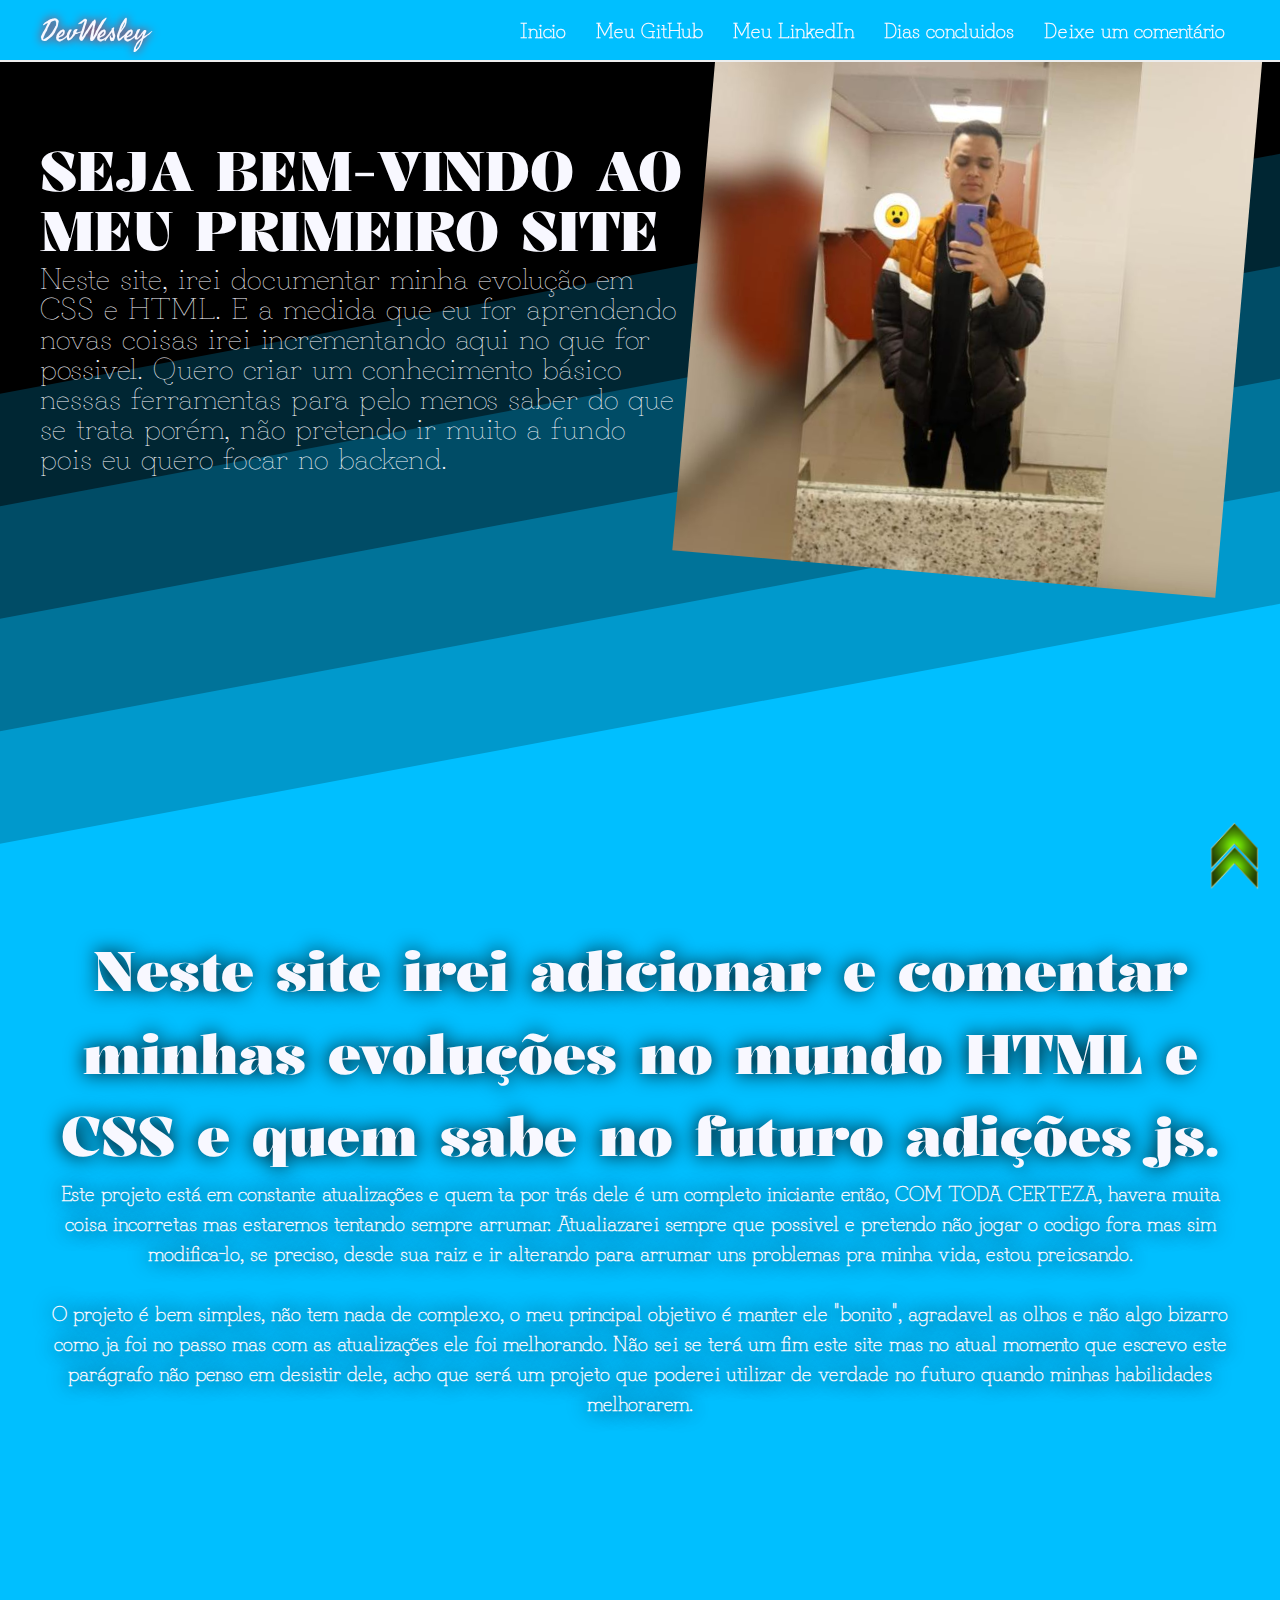
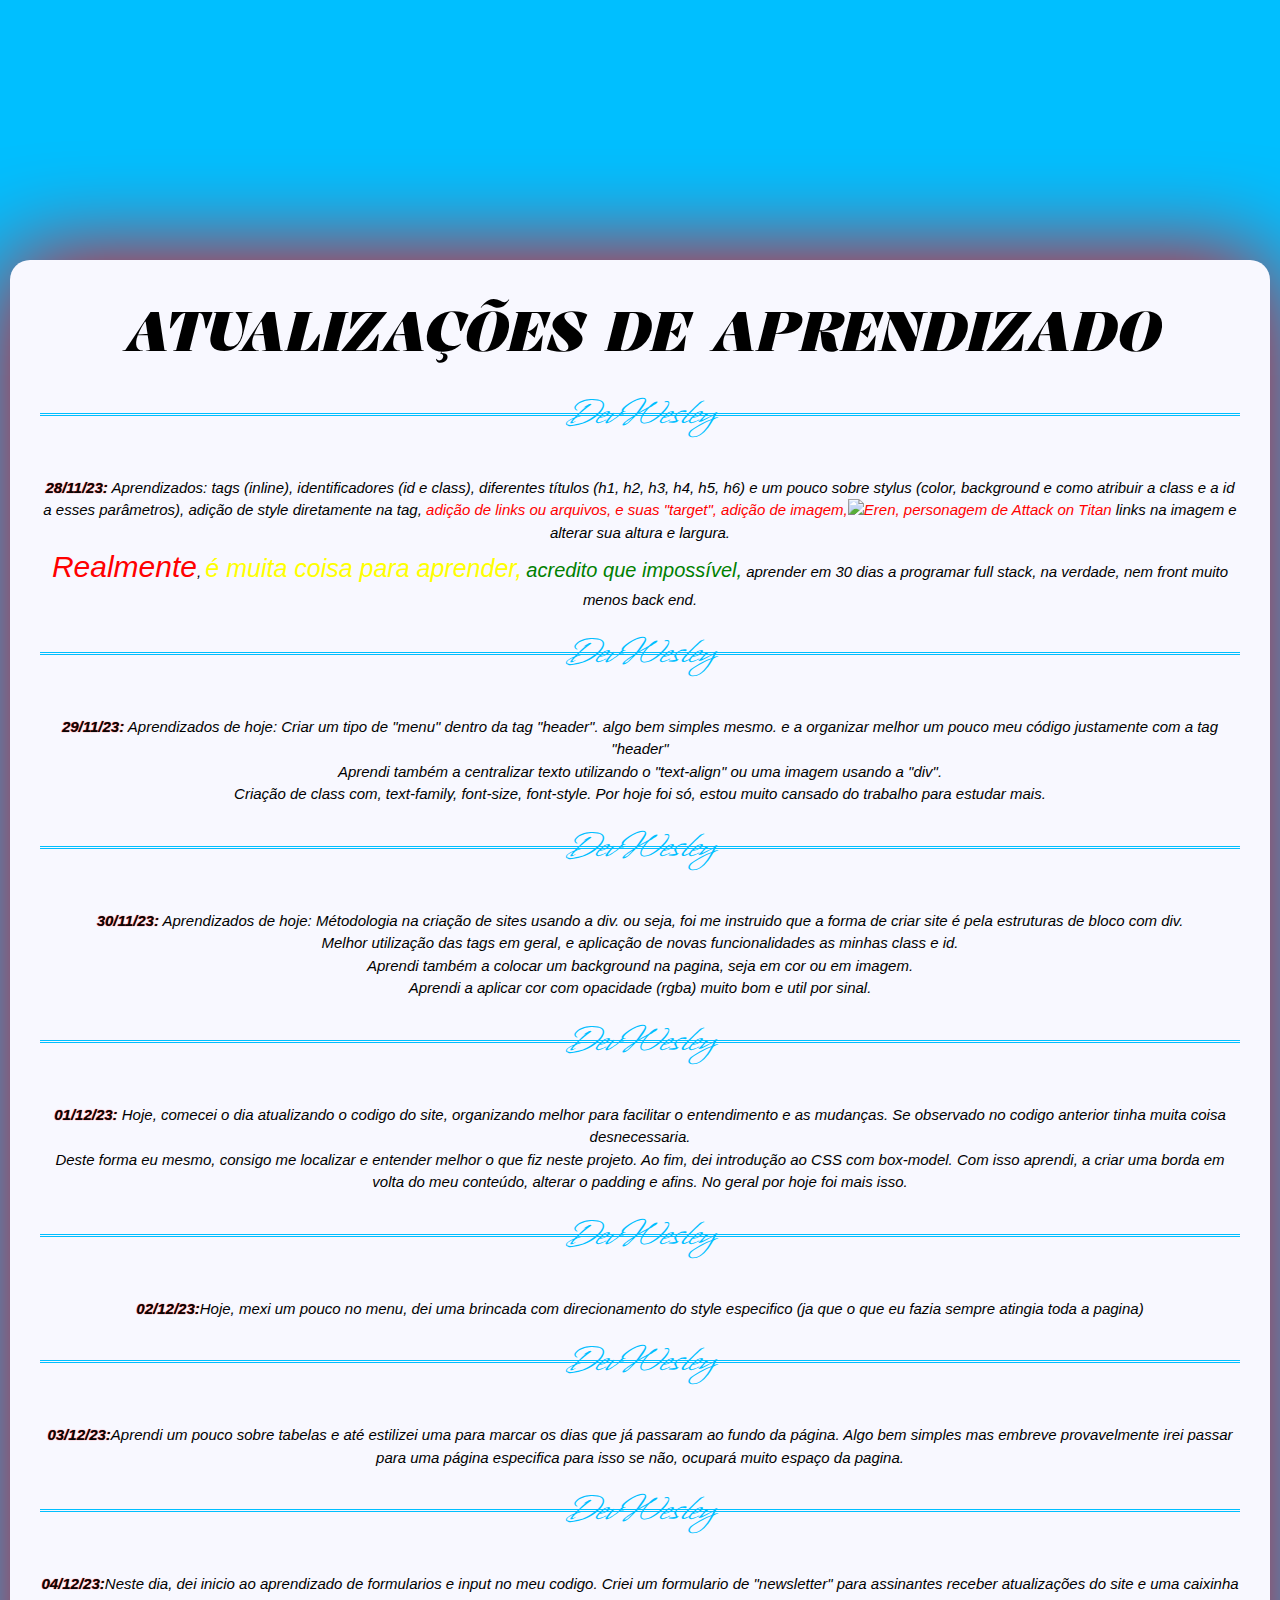
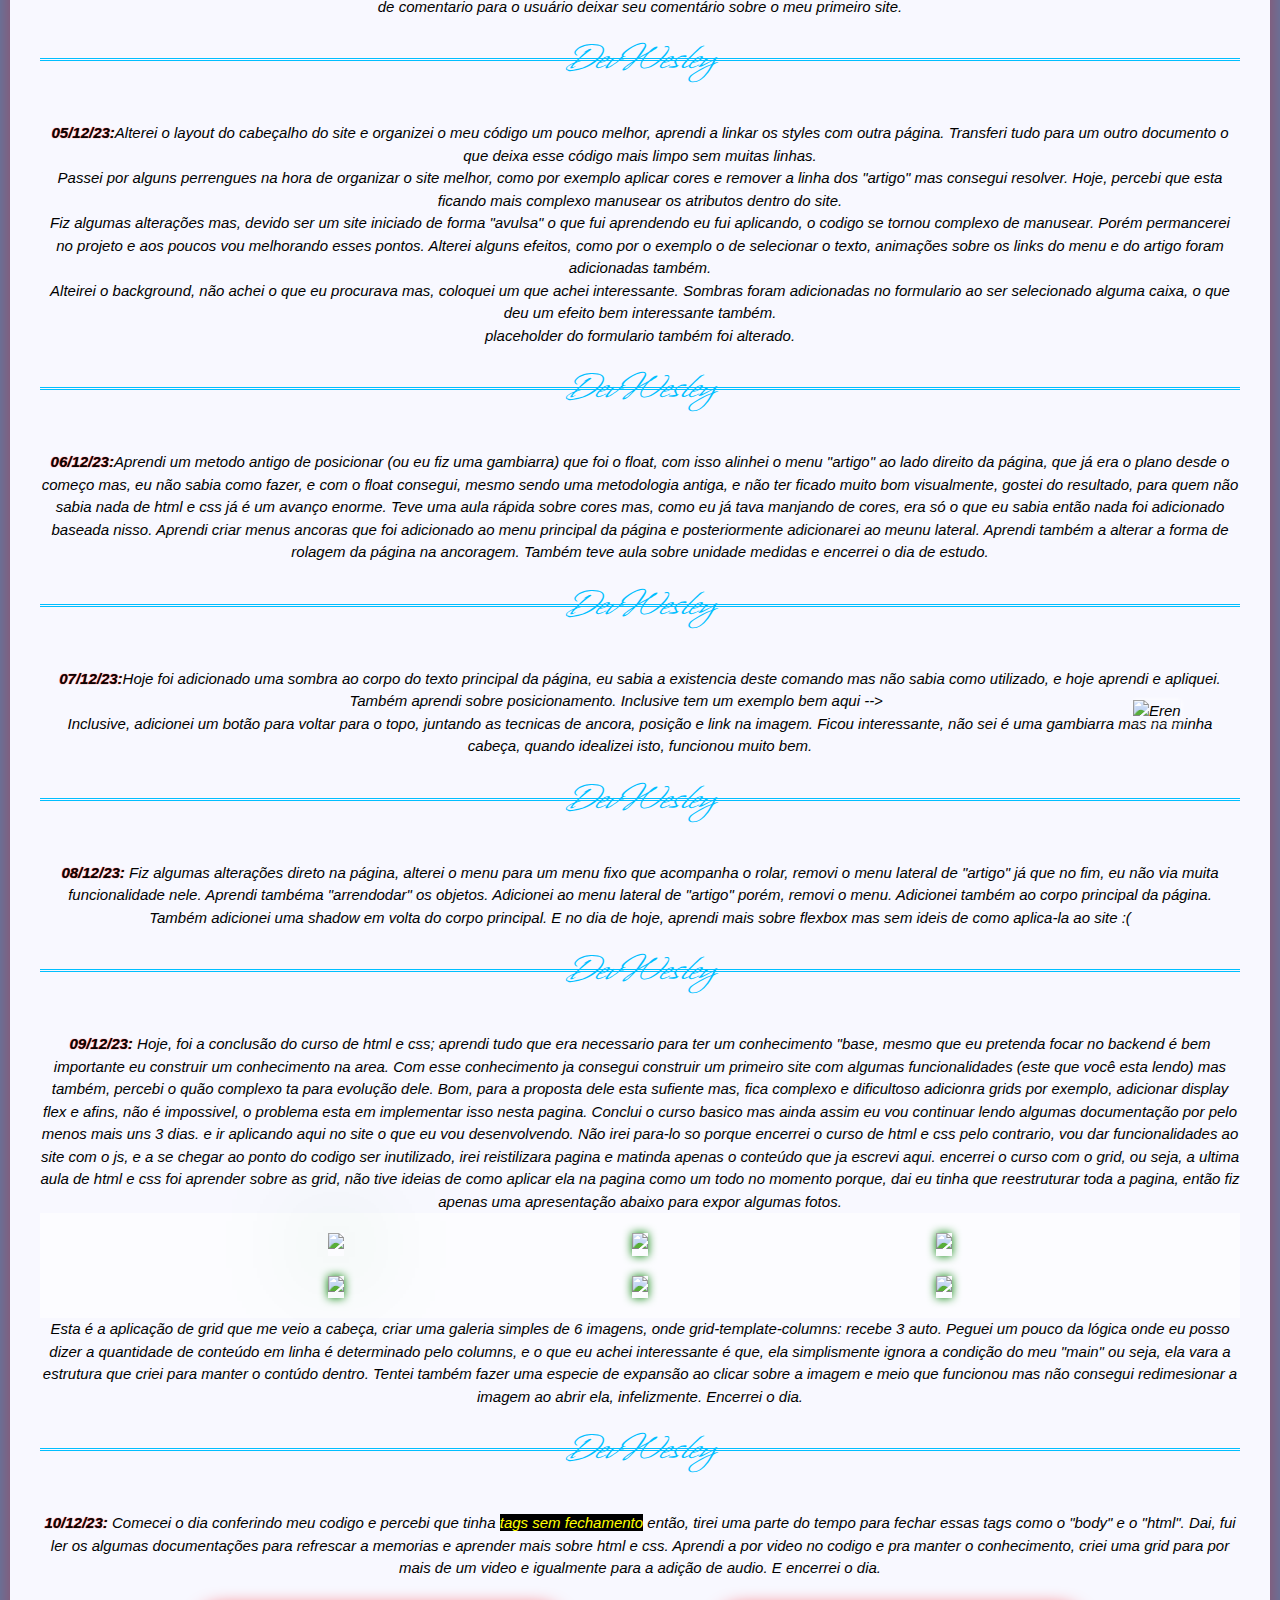
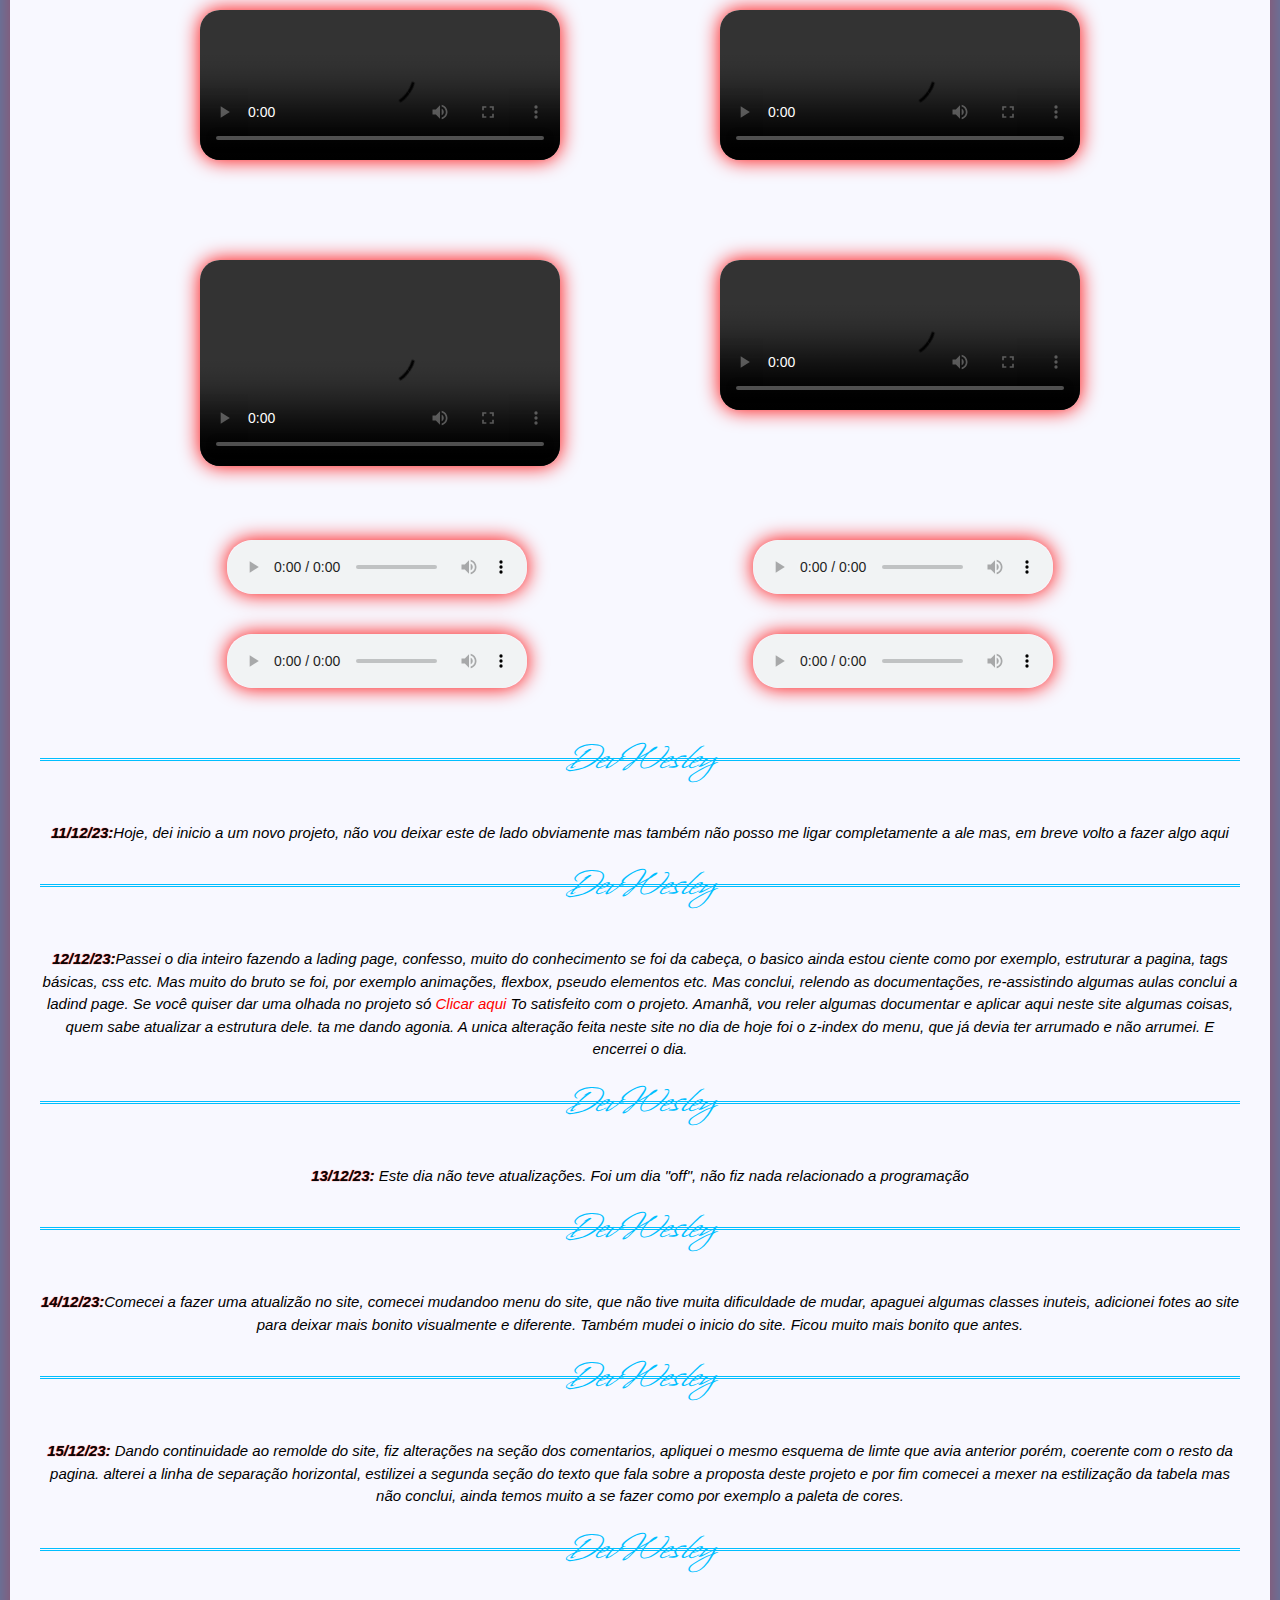
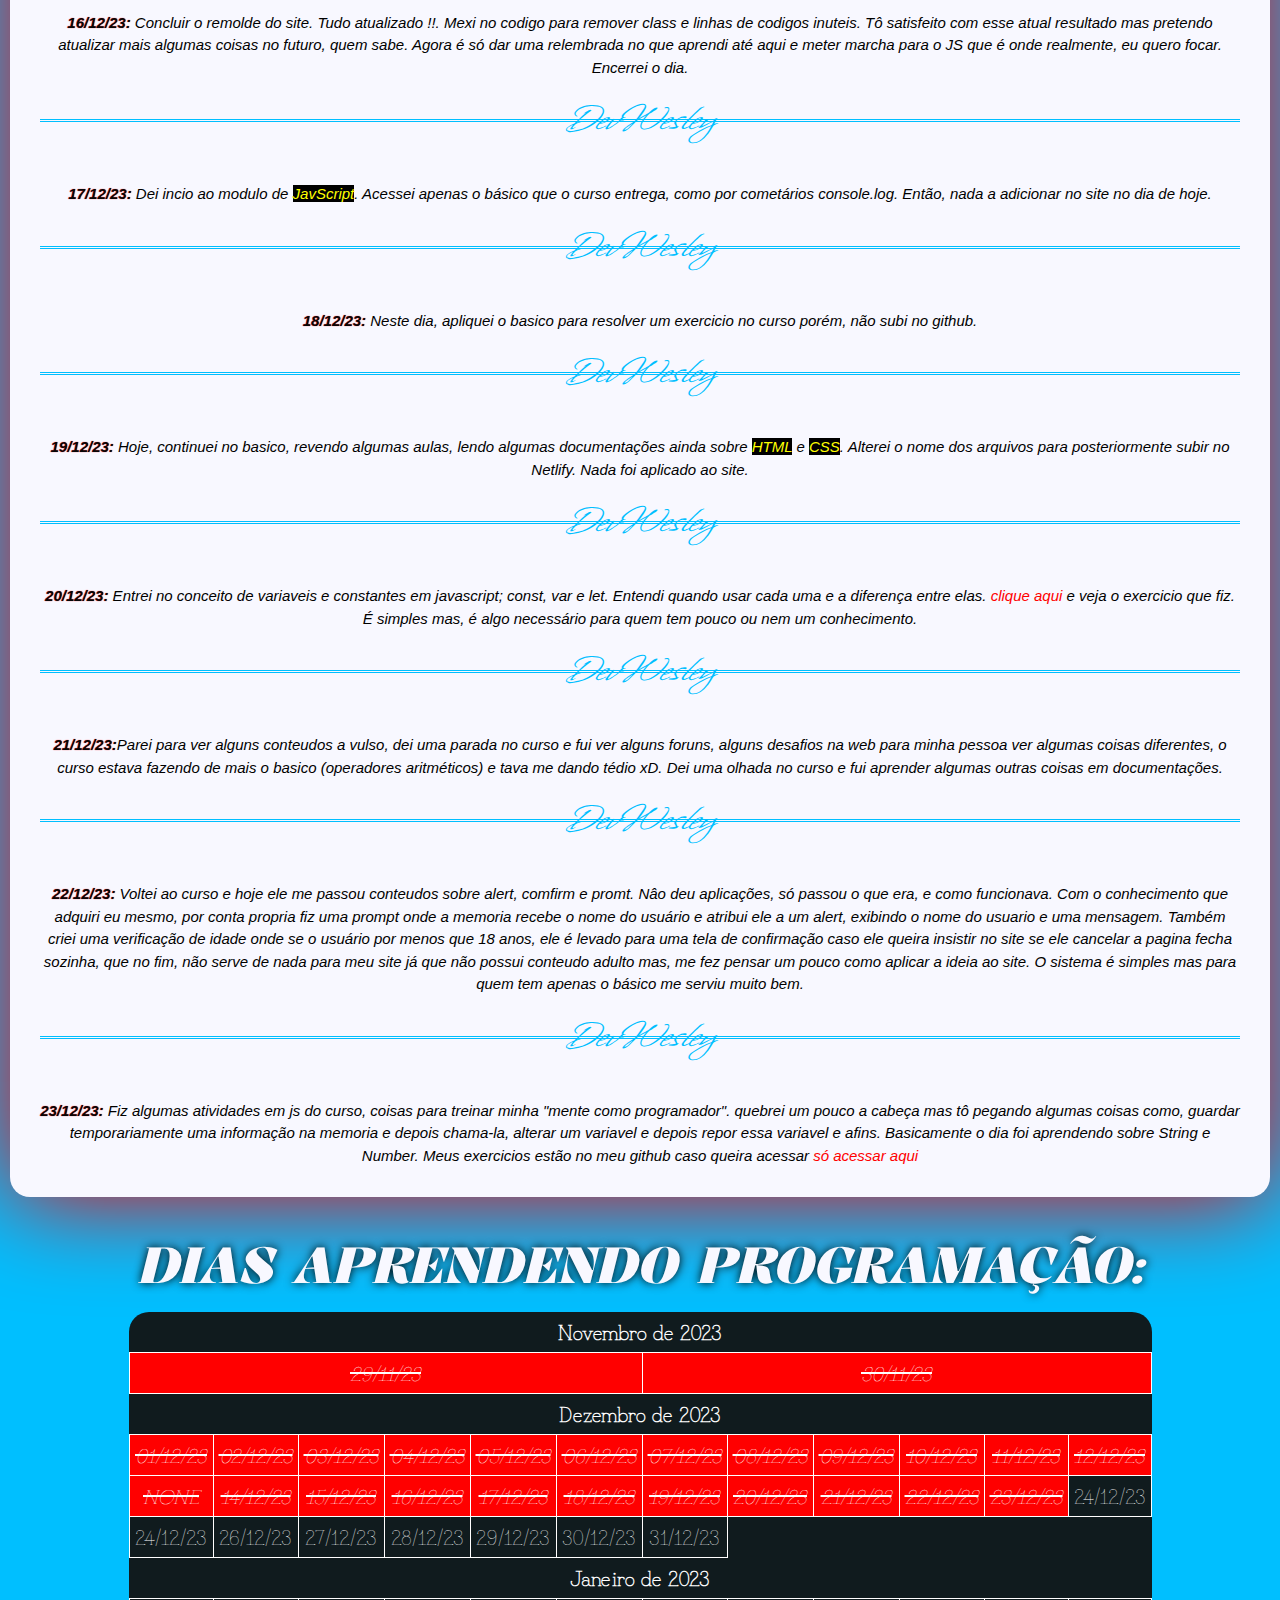
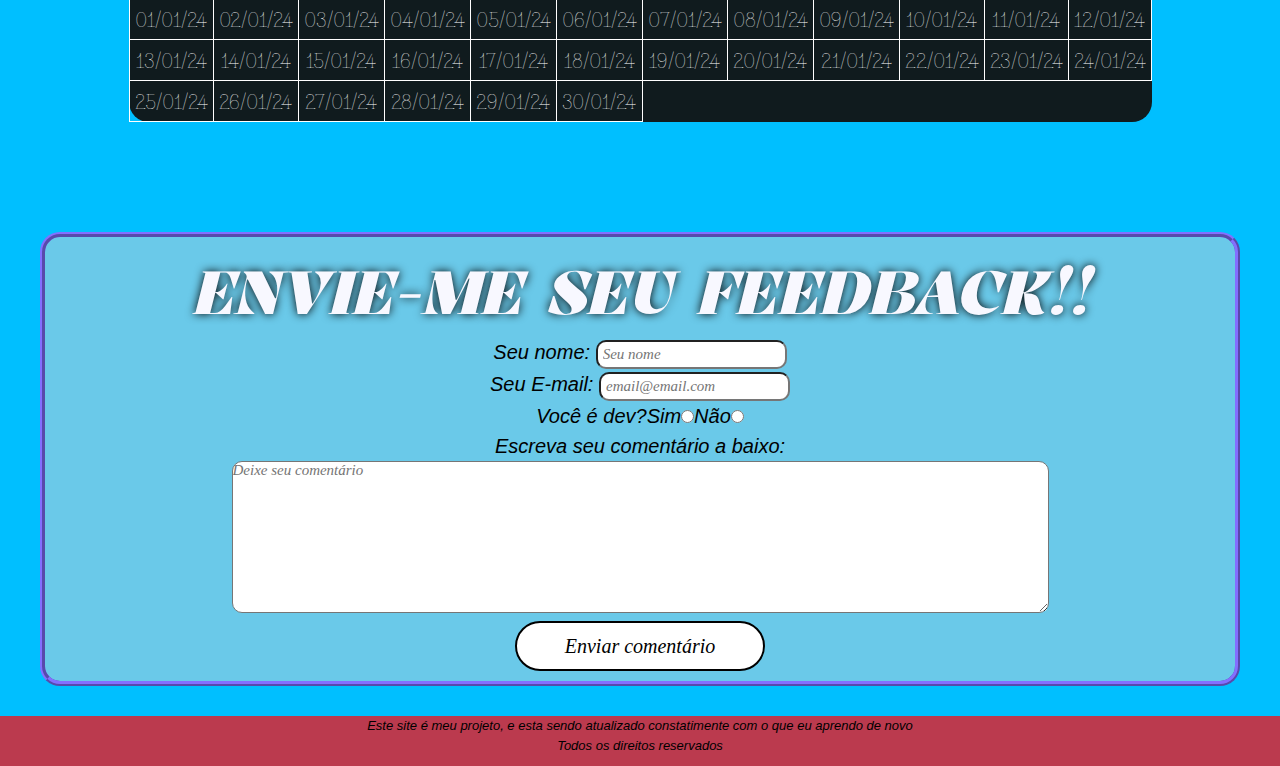
==== index.html @ 47974cb5 "Atualizações do dia 23/12/23" ====
<!DOCTYPE html>
<html lang="pt-BR">

<head>
    <meta charset="UTF-8">
    <title>Dev Wesley</title>
    <link rel="stylesheet" href="./assets/css/style.css">
    <link rel="preconnect" href="https://fonts.googleapis.com">
    <link rel="preconnect" href="https://fonts.gstatic.com" crossorigin>
    <link
        href="https://fonts.googleapis.com/css2?family=Freehand&family=Grandiflora+One&family=Kalnia:wght@300;400&family=Whisper&display=swap"
        rel="stylesheet">
</head>

<body> <!-- Corpo da pagina-->
    <script src="assets/js/primeiro.js"></script>
    <div>
        <a id="return" href="#return"><img class="return" src="./assets/img/seta.png" alt="Return"></a>
    </div>

    <aside class="menu">
        <section class="main-content menu-content">
            <p class="wesley">
                <a class="wesley" href="#">DevWesley</a>
            </p>
            <nav>
                <ul>
                    <li><a href=#return><b>Inicio</b></a></li>
                    <li><a href="https://github.com/WesleyinDev" target="_blank"><b>Meu GitHub</b></a></li>
                    <li><a href="https://www.linkedin.com/in/wesley-vieira-b416b1223/" target="_blank"><b>Meu
                                LinkedIn</b></a></li>
                    <li><a href="#tb"><b>Dias concluidos</b></a></li>
                    <li><a href="#for1"><b>Deixe um comentário</b></a></li>
                </ul>
            </nav>
        </section>
    </aside>
    <div class="descer"></div>

    <div class="section main-bg">
        <div class="main-content inicio-content">
            <section class="text-content">
                <h2>Seja bem-vindo ao meu primeiro site</h2>
                <p>Neste site, irei documentar minha evolução em CSS e HTML. E a medida que eu for aprendendo novas
                    coisas irei incrementando aqui no que for possivel. Quero criar um conhecimento básico nessas
                    ferramentas para pelo menos saber do que se trata porém, não pretendo ir muito a fundo<br> pois eu
                    quero
                    focar no backend.
                <p>
            </section>
            <div>
                <img src="/assets/img/me.jpg" al="Eu xD">
            </div>
        </div>
    </div>

    <div class="section main-content">
        <section class="text-content-2">
            <h2>Neste site irei adicionar e comentar minhas evoluções no mundo HTML e CSS e quem sabe no futuro adições
                js.</h2>
        </section>
        <div>
            <p class="text-content-2"><b>Este projeto está em constante atualizações e quem ta por trás dele é um
                    completo iniciante então, COM
                    TODA CERTEZA, havera muita coisa incorretas mas estaremos tentando sempre arrumar. Atualiazarei
                    sempre
                    que possivel e pretendo não jogar o codigo fora mas sim modifica-lo, se preciso, desde sua raiz e ir
                    alterando para arrumar uns problemas pra minha vida, estou preicsando.<br><br>O projeto é bem
                    simples, não tem nada de complexo, o meu principal objetivo é manter ele "bonito", agradavel as
                    olhos e não algo bizarro como ja foi no passo mas com as atualizações ele foi melhorando. Não sei se
                    terá um fim este site mas no atual momento que escrevo este parágrafo não penso em desistir dele,
                    acho que será um projeto que poderei utilizar de verdade no futuro quando minhas habilidades
                    melhorarem.</b>
            </p>
        </div>
    </div>

    <section class="main-content main-bg-white">
        <article class="art">
            <h2><i>Atualizações de aprendizado</i></h2>

            <div class="gap"></div>
            <hr>

            <p><b class="tx1">28/11/23:</b> Aprendizados: tags (inline), identificadores (id e class),
                diferentes títulos (h1, h2, h3, h4, h5, h6) e um pouco sobre stylus (color, background e
                como
                atribuir a class e a id a esses parâmetros),
                adição de style diretamente na tag, <a href="https://www.instagram.com/mrwesleyvieira/"
                    target="_blank">adição de links ou arquivos, e suas "target", adição de imagem,<img class="img-txt1"
                        src="https://ovicio.com.br/wp-content/uploads/2023/10/20231023-attack-on-titan-eren.jpg"
                        alt="Eren, personagem de Attack on Titan"></a> links na imagem e alterar sua altura
                e
                largura.</p>
            <blockquote class="bloq"> <span class="color1">Realmente</span>, <span class="color2">é muita
                    coisa
                    para aprender,</span> <span class="color3">acredito que impossível,</span> aprender em
                30
                dias a programar full stack, na verdade, nem front muito menos back end.</blockquote>
        </article>

        <div class="gap"></div>
        <hr>

        <article class="art">
            <p><b class="tx1">29/11/23:</b> Aprendizados de hoje: Criar um tipo de "menu" dentro da tag
                "header". algo bem simples mesmo. e a organizar melhor um pouco meu código justamente com a
                tag
                "header"<br>Aprendi também a centralizar texto utilizando o "text-align" ou uma imagem
                usando a
                "div".<br> Criação de class com, text-family, font-size, font-style. Por hoje foi só, estou
                muito cansado do trabalho para estudar mais.</p>
        </article>

        <div class="gap"></div>
        <hr>

        <article class="art">
            <p><b class="tx1">30/11/23:</b> Aprendizados de hoje: Métodologia na criação de sites usando a
                div.
                ou seja, foi me instruido que a forma de criar site é pela estruturas de bloco com
                div.<br>Melhor utilização das tags em geral, e aplicação de novas funcionalidades as minhas
                class e id.<br>
                Aprendi também a colocar um background na pagina, seja em cor ou em imagem.<br>
                Aprendi a aplicar cor com opacidade (rgba) muito bom e util por sinal.
            </p>
        </article>

        <div class="gap"></div>
        <hr>

        <article class="art">
            <p><b class="tx1">01/12/23:</b> Hoje, comecei o dia atualizando o codigo do site, organizando
                melhor
                para facilitar o entendimento e as mudanças. Se observado no codigo anterior tinha muita
                coisa
                desnecessaria.<br>
                Deste forma eu mesmo, consigo me localizar e entender melhor o que fiz neste projeto. Ao
                fim,
                dei introdução ao CSS com box-model. Com isso aprendi, a criar uma borda em volta do meu
                conteúdo, alterar o padding e afins.
                No geral por hoje foi mais isso.
            </p>
        </article>

        <div class="gap"></div>
        <hr>

        <article class="art">
            <p><b class="tx1">02/12/23:</b>Hoje, mexi um pouco no menu, dei uma brincada com direcionamento
                do
                style especifico (ja que o que eu fazia sempre atingia toda a pagina)<br>
        </article>

        <div class="gap"></div>
        <hr>

        <article class="art">
            <p><b class="tx1">03/12/23:</b>Aprendi um pouco sobre tabelas e até estilizei uma para marcar os
                dias que já passaram ao fundo da página. Algo bem simples mas embreve provavelmente irei
                passar
                para uma página especifica para isso se não, ocupará muito espaço da pagina.<br>
            </p>
        </article>

        <div class="gap"></div>
        <hr>

        <article class="art">
            <p><b class="tx1">04/12/23:</b>Neste dia, dei inicio ao aprendizado de formularios e input no
                meu
                codigo. Criei um formulario de "newsletter" para assinantes receber atualizações do site e
                uma
                caixinha de comentario para o usuário deixar seu comentário sobre o meu primeiro site.
            </p>
        </article>

        <div class="gap"></div>
        <hr>

        <article class="art">
            <p><b class="tx1">05/12/23:</b>Alterei o layout do cabeçalho do site e organizei o meu código um
                pouco melhor, aprendi a linkar os styles com outra página. Transferi tudo para um outro
                documento o que deixa esse código mais limpo sem muitas linhas.<br>
                Passei por alguns perrengues na hora de organizar o site melhor, como por exemplo aplicar
                cores
                e remover a linha dos "artigo" mas consegui resolver. Hoje, percebi que esta ficando mais
                complexo manusear os atributos dentro do site.<br>
                Fiz algumas alterações mas, devido ser um site iniciado de forma "avulsa" o que fui
                aprendendo
                eu fui aplicando, o codigo se tornou complexo de manusear. Porém permancerei no projeto e
                aos
                poucos vou melhorando esses pontos. Alterei alguns efeitos, como por o exemplo o de
                selecionar o
                texto, animações sobre os links do menu e do artigo foram adicionadas também.<br>
                Alteirei o background, não achei o que eu procurava mas, coloquei um que achei interessante.
                Sombras foram adicionadas no formulario ao ser selecionado alguma caixa, o que deu um efeito
                bem
                interessante também.<br>
                placeholder do formulario também foi alterado.
            </p>
        </article>

        <div class="gap"></div>
        <hr>

        <article class="art">
            <p><b class="tx1">06/12/23:</b>Aprendi um metodo antigo de posicionar (ou eu fiz uma gambiarra)
                que
                foi o float, com isso alinhei o menu "artigo" ao lado direito da página, que já era o plano
                desde o começo mas, eu não sabia como fazer, e com o float consegui, mesmo sendo uma
                metodologia
                antiga, e não ter ficado muito bom visualmente, gostei do resultado, para quem não sabia
                nada de
                html e css já é um avanço enorme.
                Teve uma aula rápida sobre cores mas, como eu já tava manjando de cores, era só o que eu
                sabia
                então nada foi adicionado baseada nisso. Aprendi criar menus ancoras que foi adicionado ao
                menu
                principal da página e posteriormente adicionarei ao meunu lateral. Aprendi também a alterar
                a
                forma de rolagem da página na ancoragem. Também teve aula sobre unidade medidas e encerrei o
                dia
                de estudo.
            </p>
        </article>

        <div class="gap"></div>
        <hr>

        <article class="art">
            <p><b class="tx1">07/12/23:</b>Hoje foi adicionado uma sombra ao corpo do texto principal da
                página,
                eu sabia a existencia deste comando mas não sabia como utilizado, e hoje aprendi e apliquei.
                Também aprendi sobre posicionamento. Inclusive tem um exemplo bem aqui --><img class="posi"
                    src="https://sm.ign.com/ign_br/screenshot/default/eren-aot_91he.jpg" alt="Eren"><br>
                Inclusive, adicionei um botão para voltar para o topo, juntando as tecnicas de ancora,
                posição e
                link na imagem. Ficou interessante, não sei é uma gambiarra mas na minha cabeça, quando
                idealizei isto, funcionou muito bem.
            </p>
        </article>

        <div class="gap"></div>
        <hr>

        <article class="art">
            <p><b class="tx1">08/12/23:</b> Fiz algumas alterações direto na página, alterei o menu para um
                menu
                fixo que acompanha o rolar, removi o menu lateral de "artigo" já que no fim, eu não via
                muita
                funcionalidade nele. Aprendi tambéma "arrendodar" os objetos. Adicionei ao menu lateral de
                "artigo" porém, removi o menu. Adicionei também ao corpo principal da página.
                Também adicionei uma shadow em volta do corpo principal. E no dia de hoje, aprendi mais
                sobre
                flexbox mas sem ideis de como aplica-la ao site :(
            </p>
        </article>

        <div class="gap"></div>
        <hr>

        <article class="art">
            <p><b class="tx1">09/12/23:</b> Hoje, foi a conclusão do curso de html e css; aprendi tudo que
                era
                necessario para ter um conhecimento "base, mesmo que eu pretenda focar no backend é bem
                importante eu construir um conhecimento na area. Com esse conhecimento ja consegui construir
                um
                primeiro site com algumas funcionalidades (este que você esta lendo) mas também, percebi o
                quão
                complexo ta para evolução dele. Bom, para a proposta dele esta sufiente mas, fica complexo e
                dificultoso adicionra grids por exemplo,
                adicionar display flex e afins, não é impossivel, o problema esta em implementar isso nesta
                pagina. Conclui o curso basico mas ainda assim eu vou continuar lendo algumas documentação
                por
                pelo menos mais uns 3 dias. e ir aplicando aqui no site o que eu vou desenvolvendo. Não irei
                para-lo so porque encerrei o curso de html e css pelo contrario, vou dar funcionalidades ao
                site
                com o js, e a se chegar ao ponto do codigo ser inutilizado, irei reistilizara pagina e
                matinda
                apenas o conteúdo que ja escrevi aqui.
                encerrei o curso com o grid, ou seja, a ultima aula de html e css foi aprender sobre as
                grid,
                não tive ideias de como aplicar ela na pagina como um todo no momento porque, dai eu tinha
                que
                reestruturar toda a pagina, então fiz apenas uma apresentação abaixo para expor algumas
                fotos.
            </p>
            <div class="container">
                <div>
                    <div class="foto1" id="foto1"><a href="#foto1"><img
                                src="https://encrypted-tbn0.gstatic.com/images?q=tbn:ANd9GcTivU53sD1prnRshwB6rIFJjjXHh0fqUXxPZi7SSfrNmHgC2VTTbcjKHmVxY_fblO2w3lA&usqp=CAU"></a>
                        <div class="fechar"><a href="#fechar">Fechar</a></div>
                    </div>
                </div>

                <div class="foto2" id="foto2"><a href="#foto2"><img
                            src="https://encrypted-tbn0.gstatic.com/images?q=tbn:ANd9GcTivU53sD1prnRshwB6rIFJjjXHh0fqUXxPZi7SSfrNmHgC2VTTbcjKHmVxY_fblO2w3lA&usqp=CAU"></a>
                    <div class="fechar"><a href="#fechar">Fechar</a></div>
                </div>

                <div class="foto3" id="foto3"><a href="#foto3"><img
                            src="https://encrypted-tbn0.gstatic.com/images?q=tbn:ANd9GcTivU53sD1prnRshwB6rIFJjjXHh0fqUXxPZi7SSfrNmHgC2VTTbcjKHmVxY_fblO2w3lA&usqp=CAU"></a>
                    <div class="fechar"><a href="#fechar">Fechar</a></div>
                </div>

                <div class="foto4" id="foto4"><a href="#foto4"><img
                            src="https://encrypted-tbn0.gstatic.com/images?q=tbn:ANd9GcTivU53sD1prnRshwB6rIFJjjXHh0fqUXxPZi7SSfrNmHgC2VTTbcjKHmVxY_fblO2w3lA&usqp=CAU"></a>
                    <div class="fechar"><a href="#fechar">Fechar</a></div>
                </div>

                <div class="foto5" id="foto5"><a href="#foto5"><img
                            src="https://encrypted-tbn0.gstatic.com/images?q=tbn:ANd9GcTivU53sD1prnRshwB6rIFJjjXHh0fqUXxPZi7SSfrNmHgC2VTTbcjKHmVxY_fblO2w3lA&usqp=CAU"></a>
                    <div class="fechar"><a href="#fechar">Fechar</a></div>
                </div>

                <div class="foto6" id="foto6"><a href="#foto6"><img
                            src="https://encrypted-tbn0.gstatic.com/images?q=tbn:ANd9GcTivU53sD1prnRshwB6rIFJjjXHh0fqUXxPZi7SSfrNmHgC2VTTbcjKHmVxY_fblO2w3lA&usqp=CAU"></a>
                    <div class="fechar"><a href="#fechar">Fechar</a></div>
                </div>
            </div>
            <p>Esta é a aplicação de grid que me veio a cabeça, criar uma galeria simples de 6 imagens, onde
                grid-template-columns: recebe 3 auto. Peguei um pouco da lógica onde eu posso dizer a
                quantidade
                de conteúdo em linha é determinado pelo columns, e o que eu achei interessante é que, ela
                simplismente ignora a condição do meu "main" ou seja, ela vara a estrutura que criei para
                manter
                o contúdo dentro.
                Tentei também fazer uma especie de expansão ao clicar sobre a imagem e meio que funcionou
                mas
                não consegui redimesionar a imagem ao abrir ela, infelizmente. Encerrei o dia.
            </p>
        </article>

        <div class="gap"></div>
        <hr>

        <article class="art">
            <p><b class="tx1">10/12/23:</b>
                Comecei o dia conferindo meu codigo e percebi que tinha <mark class="cor">tags sem
                    fechamento</mark> então, tirei uma parte do tempo para fechar essas tags como o "body" e
                o
                "html". Dai, fui ler os algumas documentações para refrescar a memorias e aprender mais
                sobre
                html e css.
                Aprendi a por video no codigo e pra manter o conhecimento, criei uma grid para por mais de
                um
                video e igualmente para a adição de audio. E encerrei o dia.
            </p>

            <div class="video-container">
                <video class="vid" width="360" height="auto" loop controls>
                    <source src="./assets/video/teste.mp4" type="video/mp4">
                    Foi mal mas, seu navegador não suporta o video. Baixe ele direto para seu computador
                    <a href="./assets/video/teste.mp4">baixá-lo</a>
                    e assista pelo seu reprodutor :)
                </video>

                <video class="vid" width="360" height="auto" loop controls>
                    <source src="./assets/video/teste2.mp4" type="video/mp4">
                    Foi mal mas, seu navegador não suporta o video. Baixe ele direto para seu computador
                    <a href="./assets/video/teste2.mp4">baixá-lo</a>
                    e assista pelo seu reprodutor :)
                </video>

                <video class="vid" width="360" height="206" loop controls>
                    <source src="./assets/video/teste3.mp4" type="video/mp4">
                    Foi mal mas, seu navegador não suporta o video. Baixe ele direto para seu computador
                    <a href="./assets/video/teste3.mp4">baixá-lo</a>
                    e assista pelo seu reprodutor :)
                </video>

                <video class="vid" width="360" height="auto" loop controls>
                    <source src="./assets/video/teste4.mp4" type="video/mp4">
                    Foi mal mas, seu navegador não suporta o video. Baixe ele direto para seu computador
                    <a href="./assets/video/teste4.mp4">baixá-lo</a>
                    e assista pelo seu reprodutor :)
                </video>
            </div>
            <div class="audio-container">
                <audio class="aud" controls>
                    <source src="./assets/audio/audio1.mp3" type="audio/mp3">
                </audio>

                <audio class="aud" controls>
                    <source src="./assets/audio/audio2.mp3" type="audio/mp3">
                </audio>

                <audio class="aud" controls>
                    <source src="./assets/audio/audio3.mp3" type="audio/mp3">
                </audio>

                <audio class="aud" controls>
                    <source src="./assets/audio/audio4.mp3" type="audio/mp3">
                </audio>
            </div>
        </article>

        <div class="gap"></div>
        <hr>

        <article class="art">
            <p><b class="tx1">11/12/23:</b>Hoje, dei inicio a um novo projeto, não vou deixar este de lado
                obviamente mas também não posso me ligar completamente a ale mas, em breve volto a fazer
                algo
                aqui
            </p>
        </article>

        <div class="gap"></div>
        <hr>

        <article class=art>
            <p><b class="tx1">12/12/23:</b>Passei o dia inteiro fazendo a lading page, confesso, muito do
                conhecimento se foi da cabeça, o basico ainda estou ciente como por exemplo, estruturar a
                pagina, tags básicas, css etc. Mas muito do bruto se foi, por exemplo animações, flexbox,
                pseudo
                elementos etc. Mas conclui, relendo as documentações, re-assistindo algumas aulas conclui a
                ladind page. Se você quiser dar uma olhada no projeto só <a
                    href="https://github.com/WesleyinDev/Lading-Page-Cats" target="_blank">Clicar aqui</a>
                To satisfeito com o projeto. Amanhã, vou reler algumas documentar e aplicar aqui neste site
                algumas coisas, quem sabe atualizar a estrutura dele. ta me dando agonia. A unica alteração
                feita neste site no dia de hoje foi o z-index do menu, que já devia ter arrumado e não
                arrumei.
                E encerrei o dia.
            </p>
        </article>

        <div class="gap"></div>
        <hr>

        <article class="art">
            <p><b class="tx1">13/12/23:</b> Este dia não teve atualizações. Foi um dia "off", não fiz nada
                relacionado a programação
            </P>
        </article>

        <div class="gap"></div>
        <hr>

        <article class="art">
            <p><b class="tx1">14/12/23:</b>Comecei a fazer uma atualizão no site, comecei mudandoo menu do site, que
                não
                tive muita dificuldade de mudar, apaguei algumas classes inuteis, adicionei fotes ao site para
                deixar mais bonito visualmente e diferente. Também mudei o inicio do site. Ficou muito mais
                bonito que antes.
            </p>
        </article>

        <div class="gap"></div>
        <hr>

        <article class="art">
            <p><b class="tx1">15/12/23:</b> Dando continuidade ao remolde do site, fiz alterações na seção dos
                comentarios, apliquei o mesmo esquema de limte que avia anterior porém, coerente com o resto da pagina.
                alterei a linha de separação horizontal, estilizei a segunda seção do texto que fala sobre a proposta
                deste projeto e por fim comecei a mexer na estilização da tabela mas não conclui, ainda temos muito a se
                fazer como por exemplo a paleta de cores.

            </p>
        </article>

        <div class="gap"></div>
        <hr>

        <article class="art">
            <p><b class="tx1">16/12/23:</b> Concluir o remolde do site. Tudo atualizado !!. Mexi no codigo para remover
                class e linhas de codigos inuteis. Tô satisfeito com esse atual resultado mas pretendo atualizar mais
                algumas coisas no futuro, quem sabe. Agora é só dar uma relembrada no que aprendi até aqui e meter
                marcha para o JS que é onde realmente, eu quero focar. Encerrei o dia.
            </p>
            </aticle>

            <div class="gap"></div>
            <hr>

            <article class="art">
                <p><b class="tx1">17/12/23:</b> Dei incio ao modulo de <mark class="cor">JavScript</mark>. Acessei
                    apenas o básico que o curso entrega, como por cometários console.log. Então, nada a adicionar no
                    site no dia de hoje.
                </p>
            </article>

            <div class="gap"></div>
            <hr>

            <article class="art">
                <p><b class="tx1">18/12/23:</b> Neste dia, apliquei o basico para resolver um exercicio no curso porém,
                    não subi no github.
                </p>
            </article>

            <div class="gap"></div>
            <hr>

            <article class="art">
                <p><b class="tx1">19/12/23:</b> Hoje, continuei no basico, revendo algumas aulas, lendo algumas
                    documentações ainda sobre <mark class="cor">HTML</mark> e <mark class="cor">CSS</mark>. Alterei o
                    nome dos arquivos para posteriormente subir no Netlify. Nada foi
                    aplicado ao site.
                </p>
            </article>

            <div class="gap"></div>
            <hr>

            <article class="art">
                <p><b class="tx1">20/12/23:</b> Entrei no conceito de variaveis e constantes em javascript; const, var e
                    let. Entendi
                    quando usar cada uma e a diferença entre elas. <a href="https://github.com/WesleyinDev/comecando-js"
                        target="_blank">clique aqui</a> e veja o
                    exercicio que fiz. É
                    simples mas, é algo necessário para quem tem pouco ou nem um conhecimento.
                </p>
            </article>

            <div class="gap"></div>
            <hr>

            <article class="art">
                <p><b class="tx1">21/12/23:</b>Parei para ver alguns conteudos a vulso, dei uma parada no curso e fui
                    ver alguns foruns, alguns desafios na web para minha pessoa ver algumas coisas diferentes, o curso
                    estava fazendo de mais o basico (operadores aritméticos) e tava me dando tédio xD. Dei uma olhada no
                    curso e fui aprender
                    algumas outras coisas em documentações.
                </p>
            </article>

            <div class="gap"></div>
            <hr>

            <article class="art">
                <p><b class="tx1">22/12/23:</b> Voltei ao curso e hoje ele me passou conteudos sobre alert, comfirm e
                    promt.
                    Nâo deu aplicações, só passou o que era, e como funcionava. Com o conhecimento que adquiri eu mesmo,
                    por conta propria fiz uma prompt onde a memoria recebe o nome do usuário e atribui ele a um alert,
                    exibindo o nome do usuario e uma mensagem. Também criei uma verificação de idade onde se o usuário
                    por menos que 18 anos, ele é levado para uma tela de confirmação caso ele queira insistir no site se
                    ele cancelar a pagina fecha sozinha, que no fim, não serve de
                    nada para meu site já que não possui conteudo adulto mas, me fez pensar um pouco como aplicar a
                    ideia ao site. O sistema é simples mas para quem tem apenas o básico me serviu muito bem.</p>
            </article>

            <div class="gap"></div>
            <hr>

            <article class="art">
                <p><b class="tx1">23/12/23:</b> Fiz algumas atividades em js do curso, coisas para treinar minha "mente
                    como programador". quebrei um pouco a cabeça mas tô pegando algumas coisas como, guardar
                    temporariamente uma informação na memoria e depois chama-la, alterar um variavel e depois repor essa
                    variavel e afins. Basicamente o dia foi aprendendo sobre String e Number. Meus exercicios estão no
                    meu github caso queira acessar <a href="https://github.com/WesleyinDev/comecando-js" target="_black">só acessar aqui</a>
                </p>
            </article>
    </section>


    <section class="main-content"> <!--Seção da tabela de dias-->
        <div id="tb">
            <table class="table-content">
                <div>
                    <caption>
                        <h2>Dias aprendendo programação:<h2>
                    </caption>
                </div>
                <div>
                    <tbody>
                        <thead>
                            <tr>
                                <th colspan="12">Novembro de 2023</th>
                            </tr>
                        </thead>
                        <tr>
                            <td class="fin" colspan="6"><s>29/11/23</s></td>
                            <td class="fin" colspan="6"><s>30/11/23</s></td>
                        </tr>
                        <thead>
                            <tr>
                                <th colspan="12">Dezembro de 2023</th>
                            </tr>
                        </thead>
                        <tr>
                            <td class="fin"><s>01/12/23</s></td>
                            <td class="fin"><s>02/12/23</s></td>
                            <td class="fin"><s>03/12/23</s></td>
                            <td class="fin"><s>04/12/23</s></td>
                            <td class="fin"><s>05/12/23</s></td>
                            <td class="fin"><s>06/12/23</s></td>
                            <td class="fin"><s>07/12/23</s></td>
                            <td class="fin"><s>08/12/23</s></td>
                            <td class="fin"><s>09/12/23</s></td>
                            <td class="fin"><s>10/12/23</s></td>
                            <td class="fin"><s>11/12/23</s></td>
                            <td class="fin"><s>12/12/23</s></td>
                        </tr>
                        <tr>
                            <td class="fin"><s>NONE</s></td>
                            <td class="fin"><s>14/12/23</s></td>
                            <td class="fin"><s>15/12/23</s></td>
                            <td class="fin"><s>16/12/23</s></td>
                            <td class="fin"><s>17/12/23</s></td>
                            <td class="fin"><s>18/12/23</s></td>
                            <td class="fin"><s>19/12/23</s></td>
                            <td class="fin"><s>20/12/23</s></td>
                            <td class="fin"><s>21/12/23</s></td>
                            <td class="fin"><s>22/12/23</s></td>
                            <td class="fin"><s>23/12/23</s></td>
                            <td>24/12/23</td>
                        </tr>
                        <tr>
                            <td>24/12/23</td>
                            <td>26/12/23</td>
                            <td>27/12/23</td>
                            <td>28/12/23</td>
                            <td>29/12/23</td>
                            <td>30/12/23</td>
                            <td>31/12/23</td>
                        </tr>
                        <thead>
                            <tr>
                                <th colspan="12">Janeiro de 2023</th>
                            </tr>
                        </thead>
                        <tr>
                            <td>01/01/24</td>
                            <td>02/01/24</td>
                            <td>03/01/24</td>
                            <td>04/01/24</td>
                            <td>05/01/24</td>
                            <td>06/01/24</td>
                            <td>07/01/24</td>
                            <td>08/01/24</td>
                            <td>09/01/24</td>
                            <td>10/01/24</td>
                            <td>11/01/24</td>
                            <td>12/01/24</td>
                        </tr>
                        <tr>
                            <td>13/01/24</td>
                            <td>14/01/24</td>
                            <td>15/01/24</td>
                            <td>16/01/24</td>
                            <td>17/01/24</td>
                            <td>18/01/24</td>
                            <td>19/01/24</td>
                            <td>20/01/24</td>
                            <td>21/01/24</td>
                            <td>22/01/24</td>
                            <td>23/01/24</td>
                            <td>24/01/24</td>
                        </tr>
                        <tr>
                            <td>25/01/24</td>
                            <td>26/01/24</td>
                            <td>27/01/24</td>
                            <td>28/01/24</td>
                            <td>29/01/24</td>
                            <td>30/01/24</td>
                        </tr>
                    </tbody>
                </div>
            </table>
    </section>

    <section class="main-content">
        <div class="form-container">
            <form id="for1"> <!-- Formulario de feedback -->
                <h1>Envie-me seu feedback!!</h1>
                <p>
                    <label for="nome">Seu nome:</label>
                    <input type="text" id="nome" name="nome" placeholder="Seu nome" required>
                </p>
                <p>
                    <label for="email">Seu E-mail:</label>
                    <input type="email" id="email" name="email" placeholder="email@email.com" required>
                </p>
                <p class="quest">
                    <label>Você é dev?</label><br>
                    <label for="sim">Sim</label>
                    <input type="radio" id="sim" name="dev" value="sim"><br>
                    <label for="não">Não</label>
                    <input type="radio" id="não" name="dev" value="não">
                </p>
                <p>
                    <label for="come">Escreva seu comentário a baixo:</label><br>
                    <textarea id="come" name="come" placeholder="Deixe seu comentário" rows="10" cols="100"></textarea>
                </p>
                <p>
                    <button type="submit" class="button">Enviar comentário</button>
                </p>
            </form>
        </div>
    </section>


    <div class="rodape">
        <footer> Este site é meu projeto, e esta sendo atualizado constatimente com o que eu aprendo de novo <br>
            Todos
            os direitos reservados</footer>
    </div>

    <script src="assets/js/primeiro.js"></script>
    </script>
</body>

</html>
---- assets/css/style.css ----
/* font-family: 'Freehand', cursive;
font-family: 'Grandiflora One', cursive;
font-family: 'Kalnia', serif;
font-family: 'Whisper', cursive; */

:root {
    --primary-color: #F8F8FF;
    --secondary-color: #00BFFF;
    --gap: 3rem;
    --ligth-gray: #EEEEEE;
    --coral: #FF7F50;
    --main-bg: #F8F8FF;

}
html {
    scroll-behavior: smooth;
    font-size: 62.5%;
    line-height: 1.5;
}
* {
    margin: 0;
    padding: 0;
}
a {
    text-decoration: none;;
}
h1, h2, h3, h4, h5, h6 {
    font-family: 'Kalnia', serif;
}
h1 {
    text-transform: uppercase;
    font-size: 6rem;
}
h2 {
    font-size: 5.5rem;
}
h3 {
    font-size: 5rem;
}
body {
    font-family: 'Grandiflora One', cursive;
    font-size: 2rem;
    background-color: #00BFFF;
}
.main-bg-white {
    display: block;
    background-color: var(--main-bg);
    border-radius: 2rem;
    top: 0;
    box-shadow: 0 0 10rem red;
}
.main-bg-white a:link{
    color:red;
}
.main-bg-white a:visited {
    color:darkorange;
}
.main-bg {
    background-image: url('/assets/img/bg.svg');
    background-size: cover;
    background-attachment: none;
    
}
.main-content {
    max-width: 120rem;
    margin: 0 auto;
    padding: var(--gap);
}
.section {
    min-height: 100vh;
}
.inicio-content {
    display: grid;
    grid-template-columns: 1.2fr 1fr;
    align-items: center;
    justify-content: center;
}
.inicio-content img {
    max-width: 100%;
    max-height: auto;
    transform: rotate(5deg);
}
.text-content {
    display: flex;
    flex-flow: column wrap;
    justify-content: center;
}
.text-content h2 {
    text-transform: uppercase;
    line-height: 6rem;
    color: var(--primary-color);
}
.text-content-2 {
    display: flex;
    line-height: 1.5;
    color: var(--primary-color);
    text-align: center;
    text-shadow: 0 0 2rem black;
}
.text-content-2 p {
    font-size: 3rem;
    font-weight:800;
}
.text-content p {
    line-height: 3rem;
    color: var(--primary-color);
    font-size: 3rem;
}
.menu {
    background-color: var(--secondary-color);
    position: fixed;
    z-index: 1;
    top: 0;
    left: 0;
    right: 0;
    width: 100%;
    border-bottom: 0.2rem solid var(--ligth-gray);
}
.menu ul {
    list-style: none;
    display: flex;
}
.menu ul li a {
    display: block;
    padding: 1.5rem;
    font-size: 2rem;
    color: var(--primary-color);
    font-family: 'Grandiflora One', cursive;
    position: relative;
}
.menu ul li a::after {
    content: '';
    position: absolute;
    bottom: 1.2rem;
    left: 15%;
    width: 0%;
    height: 0.2rem;
    background-color: var(--coral);
    transition: all 300ms ease-in-out;

}
.menu ul li a:hover::after {
    left: 15%;
    width: 70%;
}
.menu h1 {
    font-size: 3rem;
}
.menu h1 a {
    color: inherit;
}
.menu-content {
    display: flex;
    justify-content: space-between;
    align-items: center;
    padding-bottom: 0;
    padding-top: 0;
}
.wesley {
    font-family: 'Freehand', cursive;
    text-transform: initial;
    color: var(--primary-color);
    font-size: 3rem;
    text-shadow: 0 0 1rem red;
}
hr {
    border: 0;
    border-top: medium double;
    height: 0.1rem;
    overflow: visible;
    padding: 3rem;
    color: var(--secondary-color);
    text-align: center;
}
.gap {
    display: block;
    padding-top: 2rem;
    padding-bottom: 2rem;
}
  
hr::after {

    content: "DevWesley";
    font-style: italic;
    display: inline-block;
    position: relative;
    top: -6.2rem;
    font-size: 4rem;
    padding: 0 5rem;
    background: none;
    font-family: 'Whisper', cursive;
}
*::selection {
    background-color: black;
    color: yellow;
}
.art {
    text-align: center;
    font-size: 1.5rem;
    font-family:'Lucida Sans', 'Lucida Sans Regular', 'Lucida Grande', 'Lucida Sans Unicode', Geneva, Verdana, sans-serif;
    font-style:oblique;
} 
.art h2 {
    text-transform: uppercase;
}   
.tx1 {
    color: rgb(7, 7, 7);
    text-shadow: 0 0 0.1rem red;
}
.img-txt1 {
    width: 1.5rem;
    height: 1.5rem;
}
.color1 {
    font-size: 3rem;
    color: red;
}
.color2 {
    font-size: 2.5rem;
    color: yellow;
}
.color3 {
    font-size: 2rem;
    color: green;
}
.rodape {
    width: 100%;
    height: 5rem;
    background-color: #bb3a4e;
    font-style: italic;
    font-family: 'Trebuchet MS', 'Lucida Sans Unicode', 'Lucida Grande', 'Lucida Sans', Arial, sans-serif;
    text-align:center;
    font-size: 1.3rem;
    margin: 0;
}
.table-content {
    margin: 0 auto; 
    border-collapse: collapse;
    background-color: rgba(17, 17, 17, 0.945);
    max-width: 100%;
    border-radius: 2rem;
}
.table-content h2{
    color: var(--primary-color);
    text-shadow: 0 0 1rem black;
    text-transform: uppercase;
    font-size: 5rem;
}
.table-content tr td {
    border: 0.1rem solid white;
}
.table-content td, .table-content th {
    border: none;
    padding: 0.5rem;
    text-align: center;
    color: white;
}

table caption {
    font-size: 2rem;
    font-style: italic;
    margin-bottom: 1rem;
}

.fin {
    font-style: italic;
    color: rgb(255,0,0);
    background-color: rgb(255, 0, 0);
}

.form-container { 
    display: flex;
    text-align: center;
    padding: 1rem;
    justify-content: center;
    border: 0.5rem ridge;
    border-color: rgb(131,111,255);
    background-color: rgba(211,211,211,0.5);
    margin-top: 5rem;
    font-style: italic;
    font-family: sans-serif;
    overflow: auto;
    border-radius: 2rem;
}
.form-container h1 {
    color: var(--primary-color);
    text-shadow: 0 0 1rem black;

}
.quest {
    display: inline-flex;
    justify-items: center;
    align-items: center;
}
.button {
    width: 25rem;
    height: 5rem;
    background-color: white;
    font-style: italic;
    font-family: serif;
    border: 0.2rem solid black;
    font-size: 2rem;
    cursor: pointer;
    border-radius: 5rem;
}
textarea {
    border-radius: 1rem;
}
input {
    border-radius: 1rem;
    padding: 0.5rem;
}
input:focus {
    box-shadow: 0 0 5rem rgb(255,0,0);
}
textarea:focus {
    box-shadow: 0 0 5rem rgb(255,0,0); 
}
::placeholder {
    font-style: italic;
    font-size: 1.5rem;
    font-family: 'Times New Roman', Times, serif;
}
.posi {
    position: relative;
    height: 5rem;
    top: 1rem;
    left: 25rem;
    box-shadow: 0 0 0.5rem white;
}
.return {
    position: fixed;
    right: 1rem;
    bottom: 1rem;
    width: 7rem;
    height: 7rem;
    cursor: pointer;
    z-index: 1;
}
.container {
    display: grid;
    grid-template-columns: auto auto auto;
    grid-template-rows: auto auto auto;
    gap: 2rem;
    justify-content: space-evenly;
    align-content: center;
}
.container {
    background-color: rgba(255, 255, 255, 0.5);

}
.foto1 {
    box-shadow: 0 0 10rem green;
    margin-top: 2rem;
    margin-left: 2rem;
}

.foto2 {
    box-shadow: 0 0 1rem green;
    margin-top: 2rem;
}
.foto3 {
    box-shadow: 0 0 1rem green;
    margin-top: 2rem;
    margin-right: 2rem;
}
.foto4 {
    box-shadow: 0 0 1rem green;
    margin-left: 2rem;
}
.foto5 {
    box-shadow: 0 0 1rem green;
}
.foto6 {
    box-shadow: 0 0 1rem green;
    margin-right: 2rem;
}
.fechar {
    display: none;
}
.foto1:target {
    position: fixed;
    top: 5rem;
    left: 15rem;
    padding-top: 8rem;
    padding-bottom: 0rem;
    box-shadow: 0 0 2rem red;
    background-color: rgba(0, 0, 0, 0.9);
    border-radius: 1rem;
    width: 100rem;
    height: 50rem;
    transition: all 400ms ease-in-out;
}
.foto1:target .fechar {
    display:block;
}
.foto2:target {
    position: fixed;
    top: 5rem;
    left: 15rem;
    padding-top: 8rem;
    padding-bottom: 0rem;
    box-shadow: 0 0 2rem red;
    background-color: rgba(0, 0, 0, 0.9);
    border-radius: 1rem;
    width: 100rem;
    height: 50rem;
    transition: all 400ms ease-in-out;
}
.foto2:target .fechar {
    display:block;
}
.foto3:target {
    position: fixed;
    top: 5rem;
    left: 15rem;
    padding-top: 8rem;
    padding-bottom: 0rem;
    box-shadow: 0 0 2rem red;
    background-color: rgba(0, 0, 0, 0.9);
    border-radius: 1rem;
    width: 100rem;
    height: 50rem;
    transition: all 400ms ease-in-out;
}
.foto3:target .fechar {
    display:block;
}
.foto4:target {
    position: fixed;
    top: 5rem;
    left: 15rem;
    padding-top: 8rem;
    padding-bottom: 0rem;
    box-shadow: 0 0 2rem red;
    background-color: rgba(0, 0, 0, 0.9);
    border-radius: 1rem;
    width: 100rem;
    height: 50rem;
    transition: all 400ms ease-in-out;
}
.foto4:target .fechar {
    display:block;
}
.foto5:target {
    position: fixed;
    top: 5rem;
    left: 15rem;
    padding-top: 8rem;
    padding-bottom: 0rem;
    box-shadow: 0 0 2rem red;
    background-color: rgba(0, 0, 0, 0.9);
    border-radius: 1rem;
    width: 100rem;
    height: 50rem;
    transition: all 400ms ease-in-out;
}
.foto5:target .fechar {
    display:block;
}
.foto6:target {
    position: fixed;
    top: 5rem;
    left: 15rem;
    padding-top: 8rem;
    padding-bottom: 0rem;
    box-shadow: 0 0 2rem red;
    background-color: rgba(0, 0, 0, 0.9);
    border-radius: 1rem;
    width: 100rem;
    height: 50rem;
    transition: all 400ms ease-in-out;
}
.foto6:target .fechar {
    display:block;
}
.cor {
    color: yellow;
    background-color: black;
}
.video-container {
    display: grid;
    grid-template-columns: auto auto;
    grid-template-rows: 250px 250px;
    gap: 0;
    justify-content: space-evenly;
    align-content: center;
    padding-top: 3rem;
    padding-bottom: 3rem;
}
.vid {
    box-shadow: 0px 0px 2rem red;
    border-radius: 2rem;
}
.audio-container {
    display: grid;
    grid-template-columns: auto auto;
    grid-template-rows: auto auto;
    gap: 4rem;
    justify-content: space-evenly;
    align-content: center;
    padding-bottom: 3rem;
}
.aud {
    box-shadow: 0 0 2rem red;
    border-radius: 2.5rem;
}
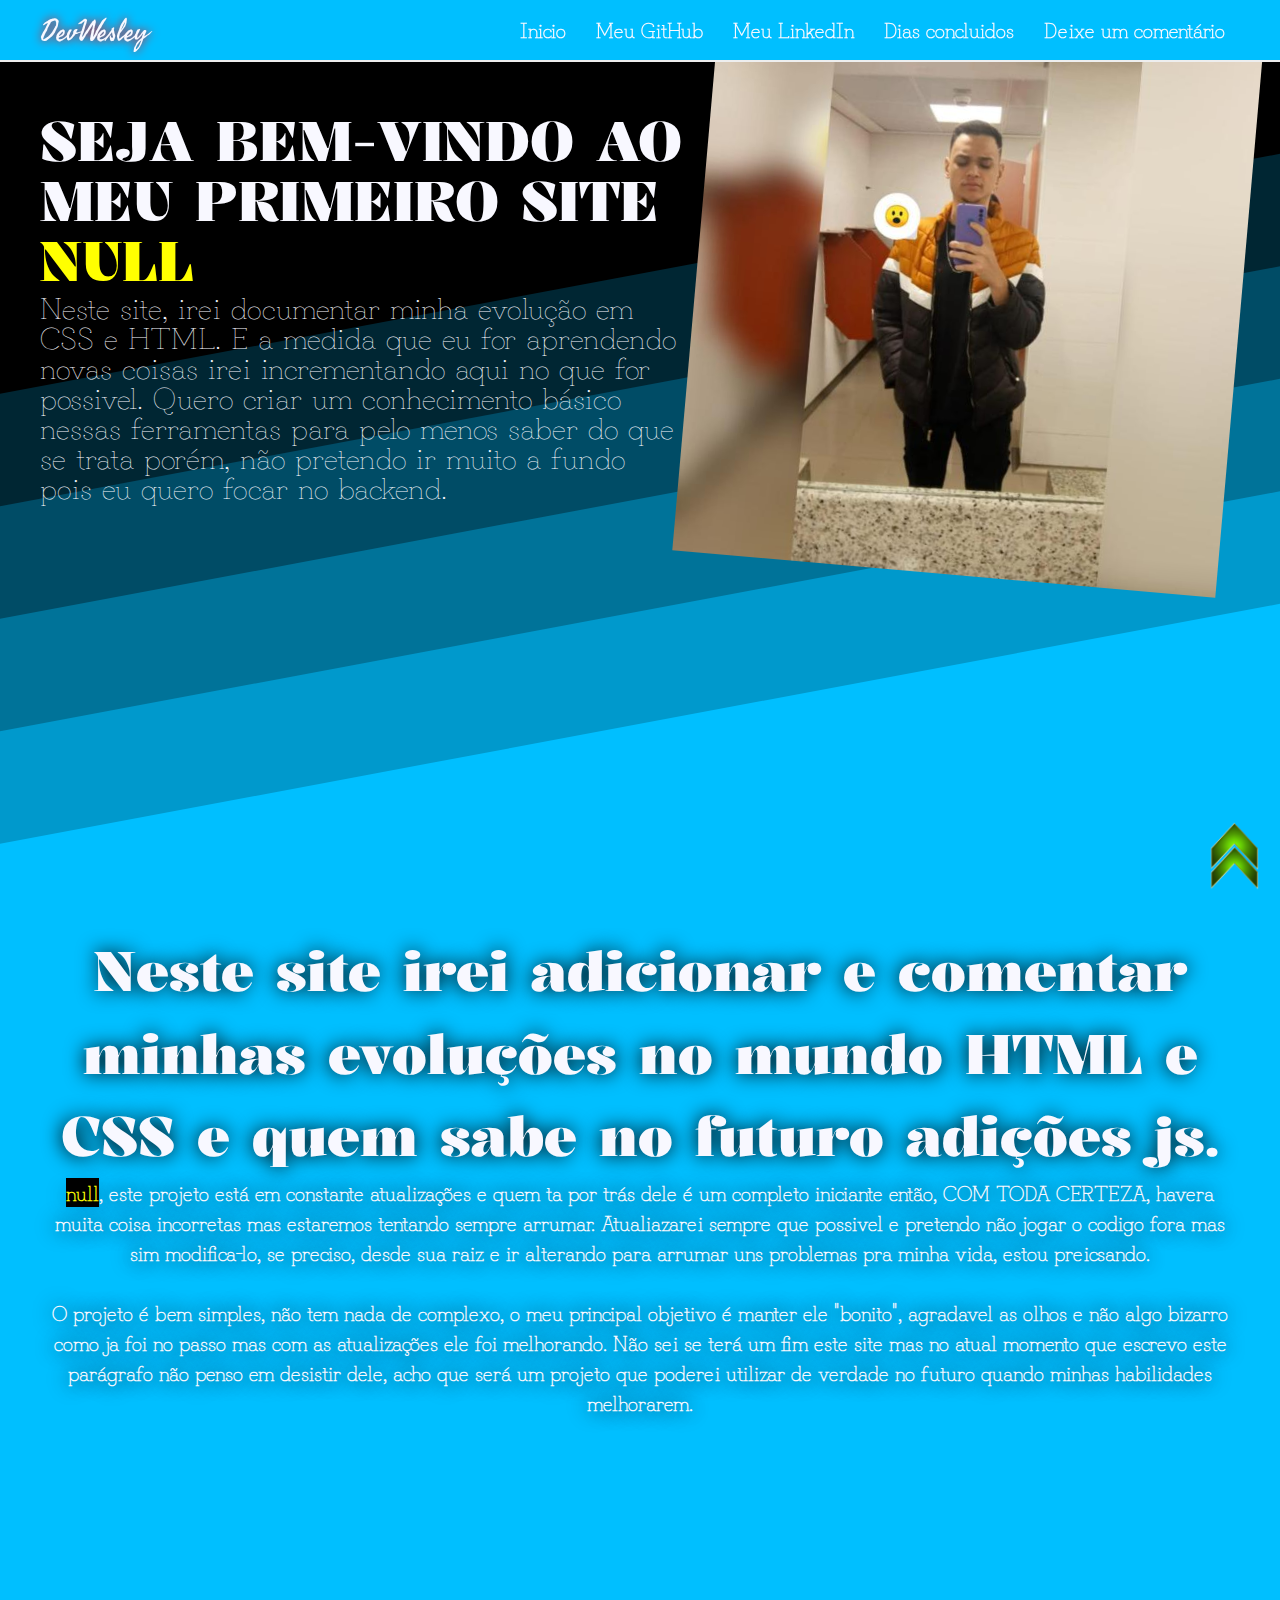
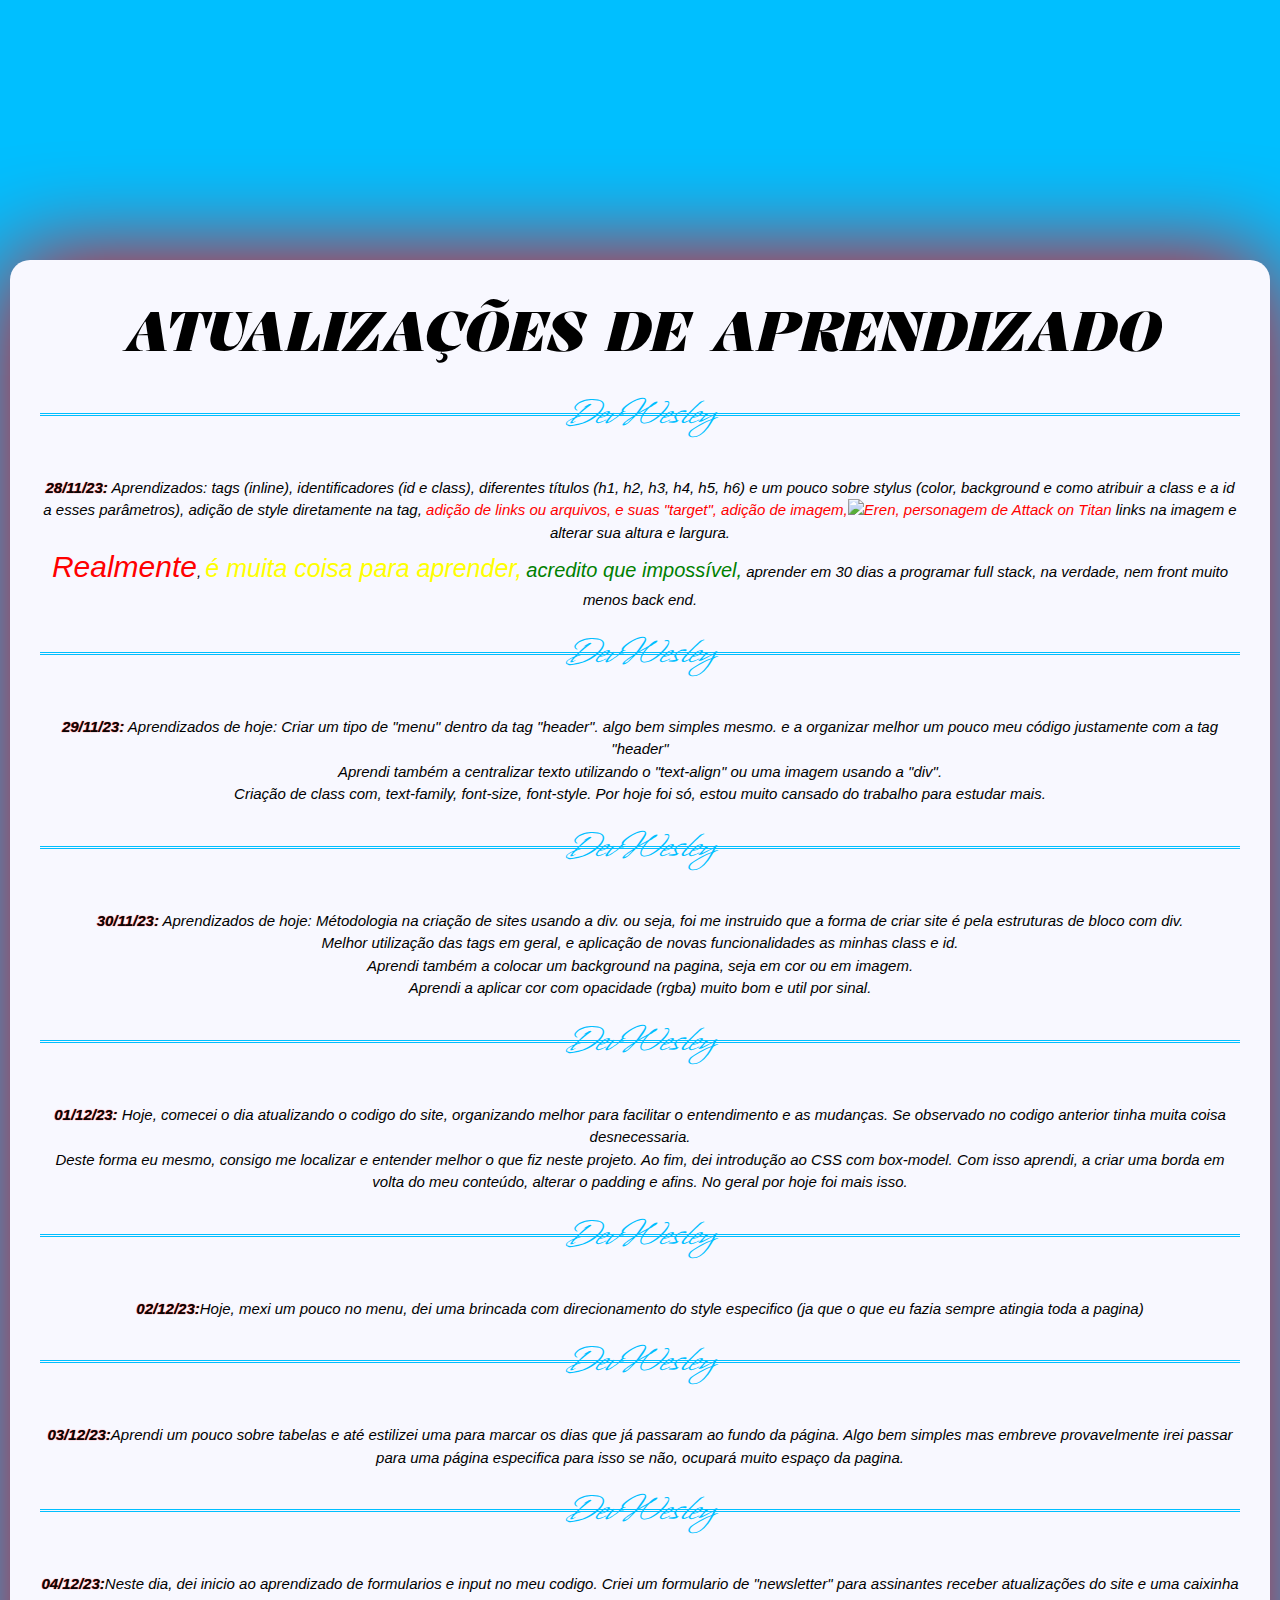
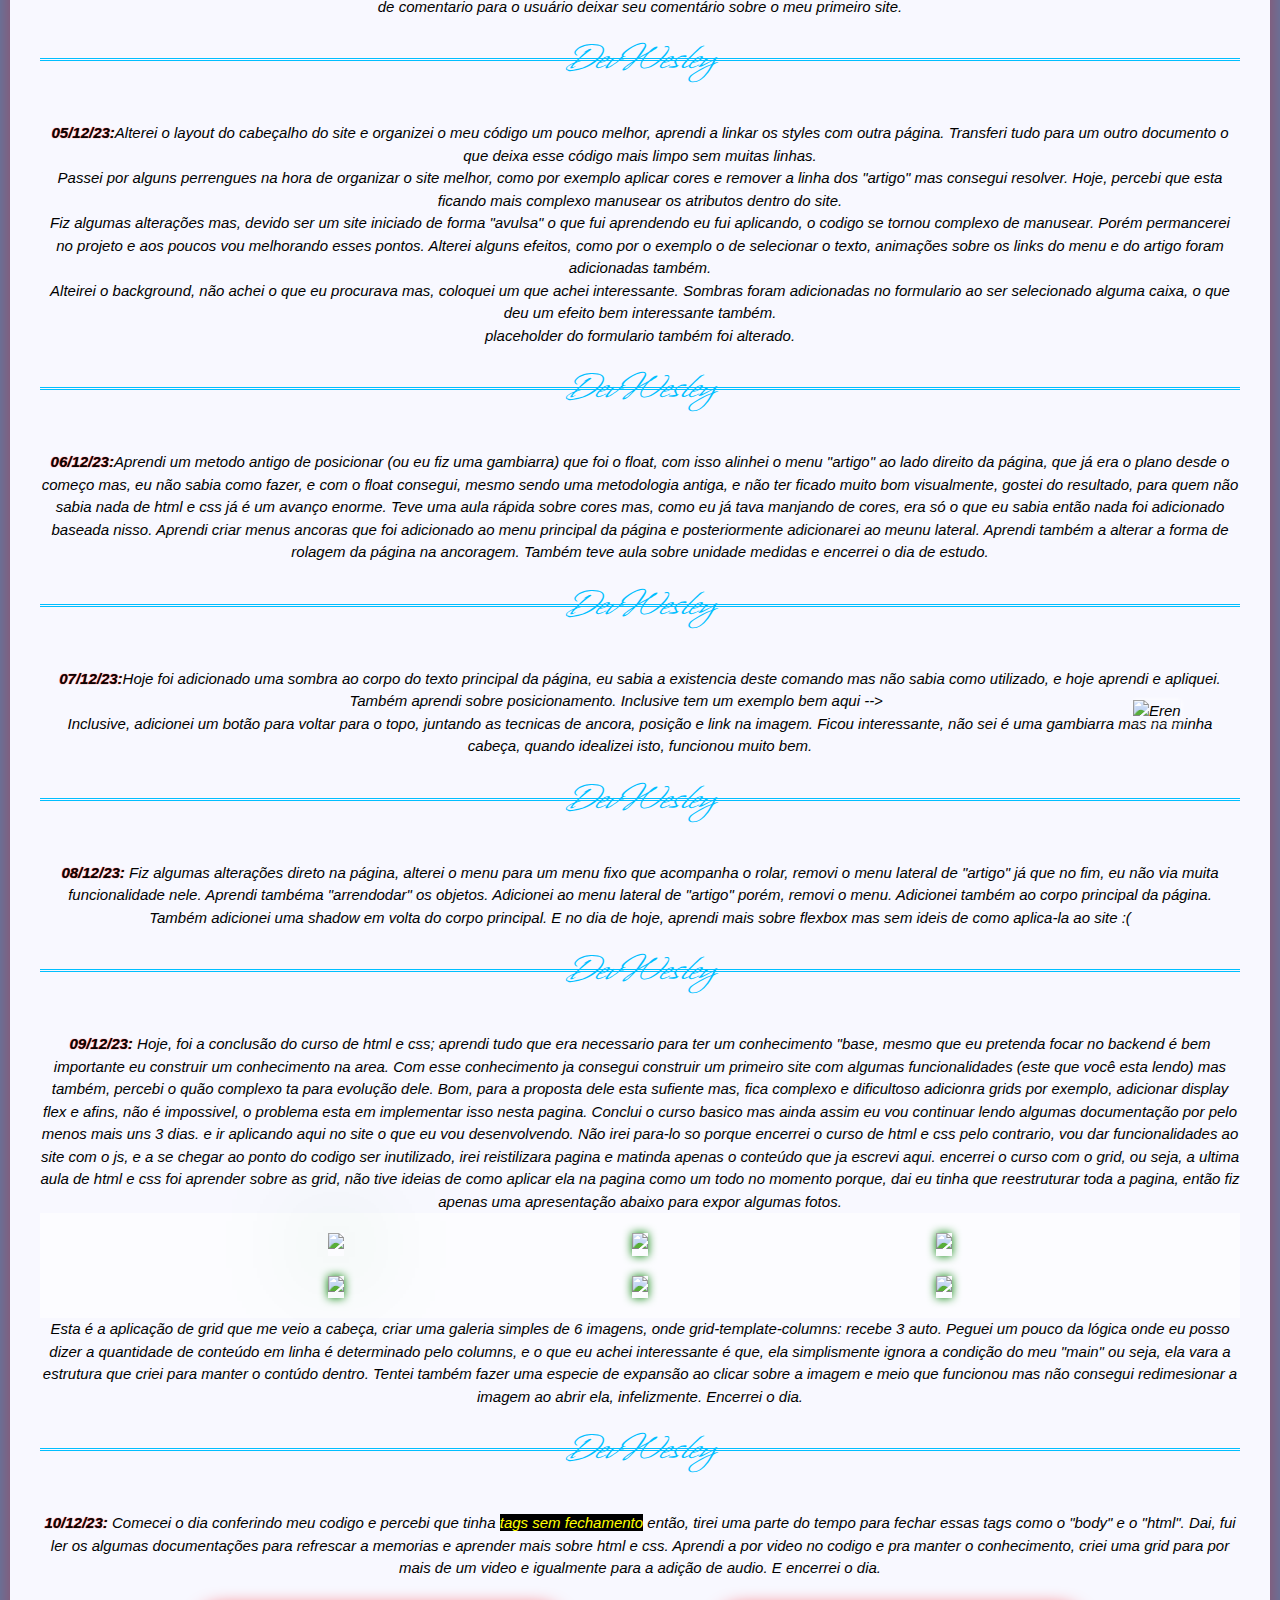
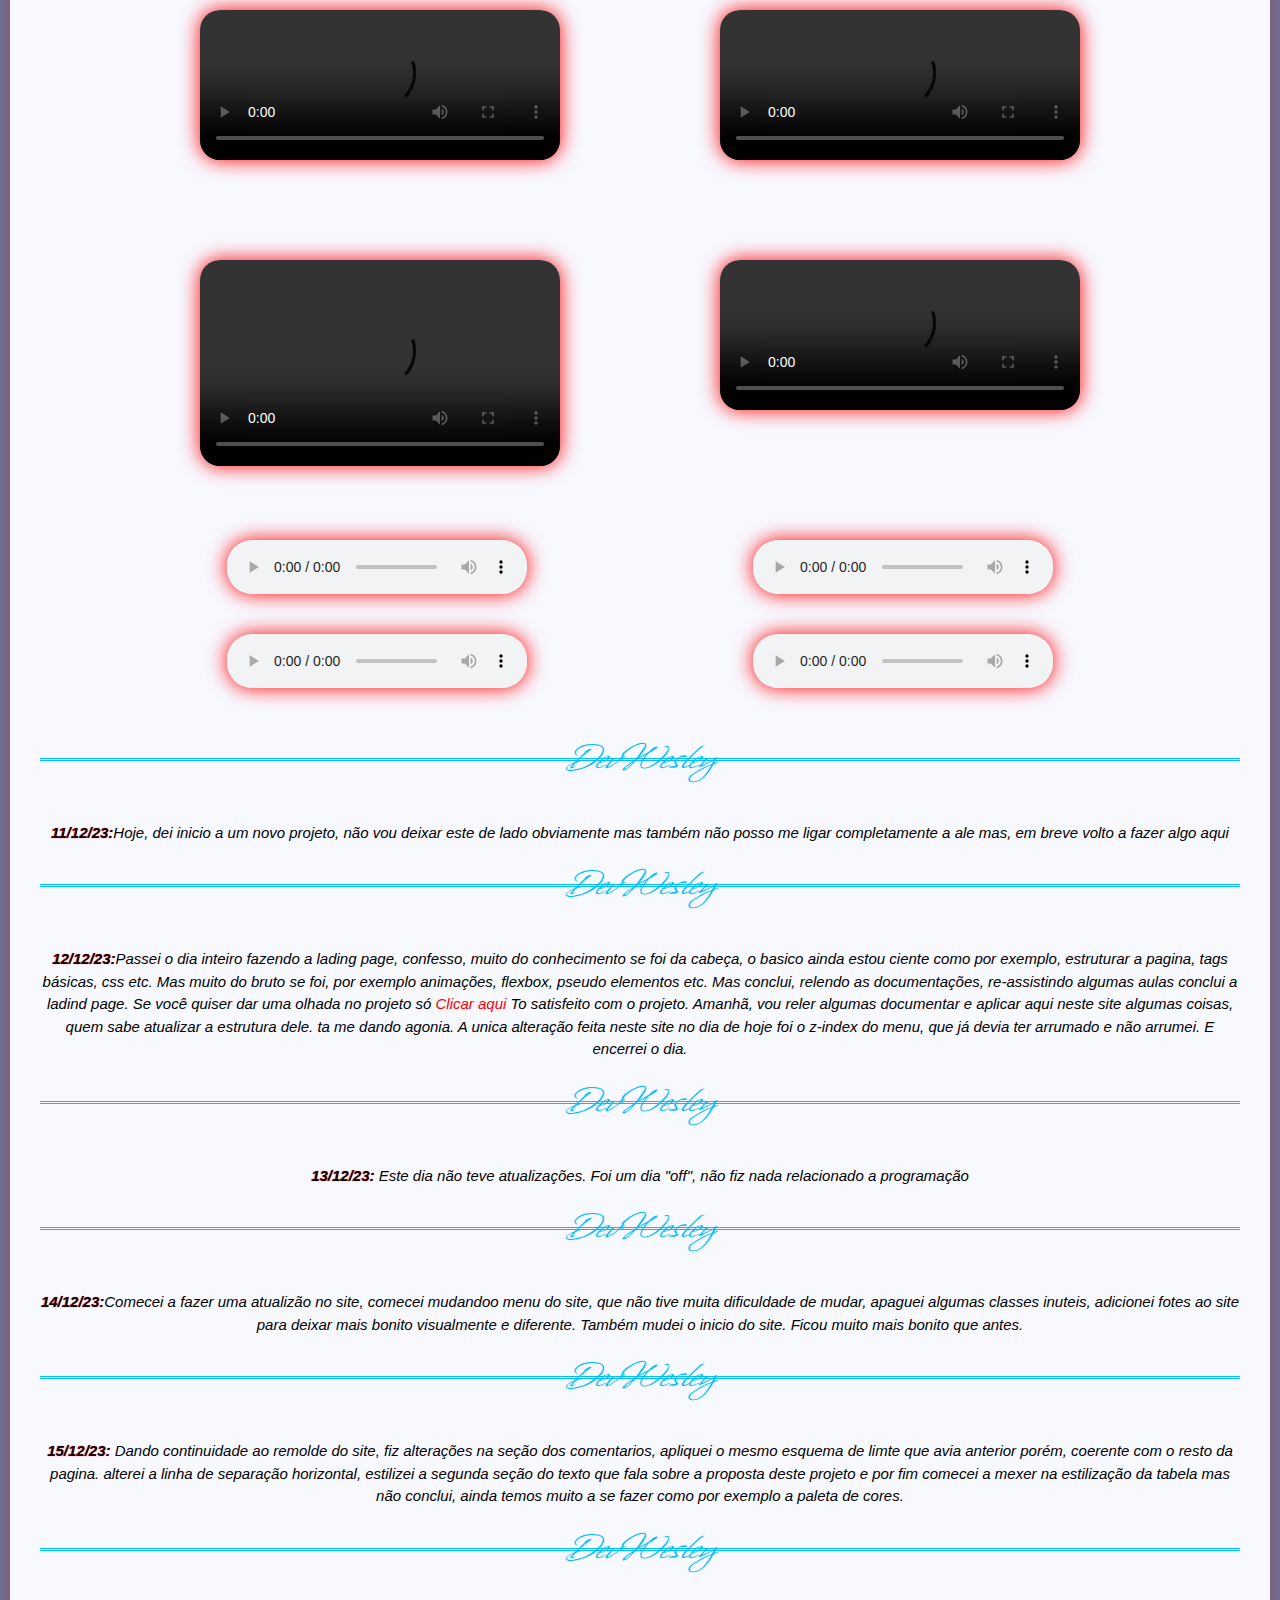
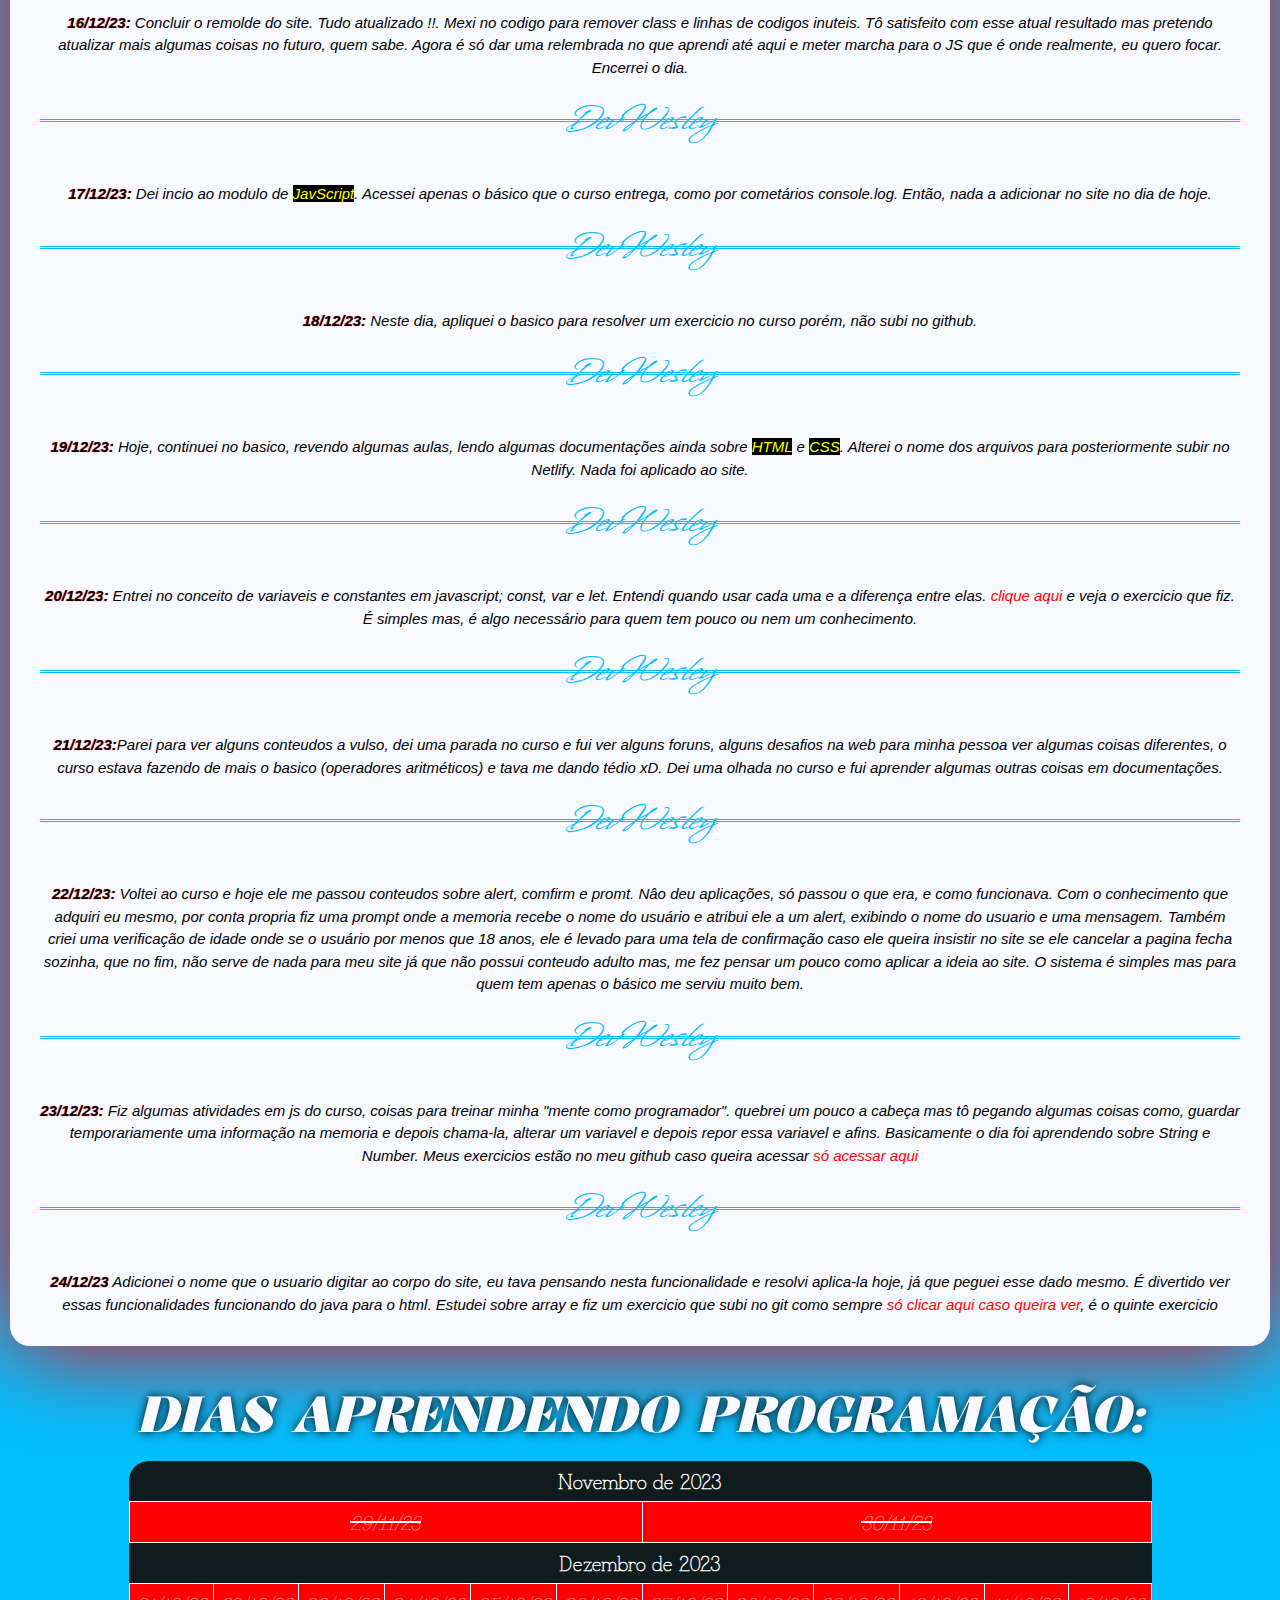
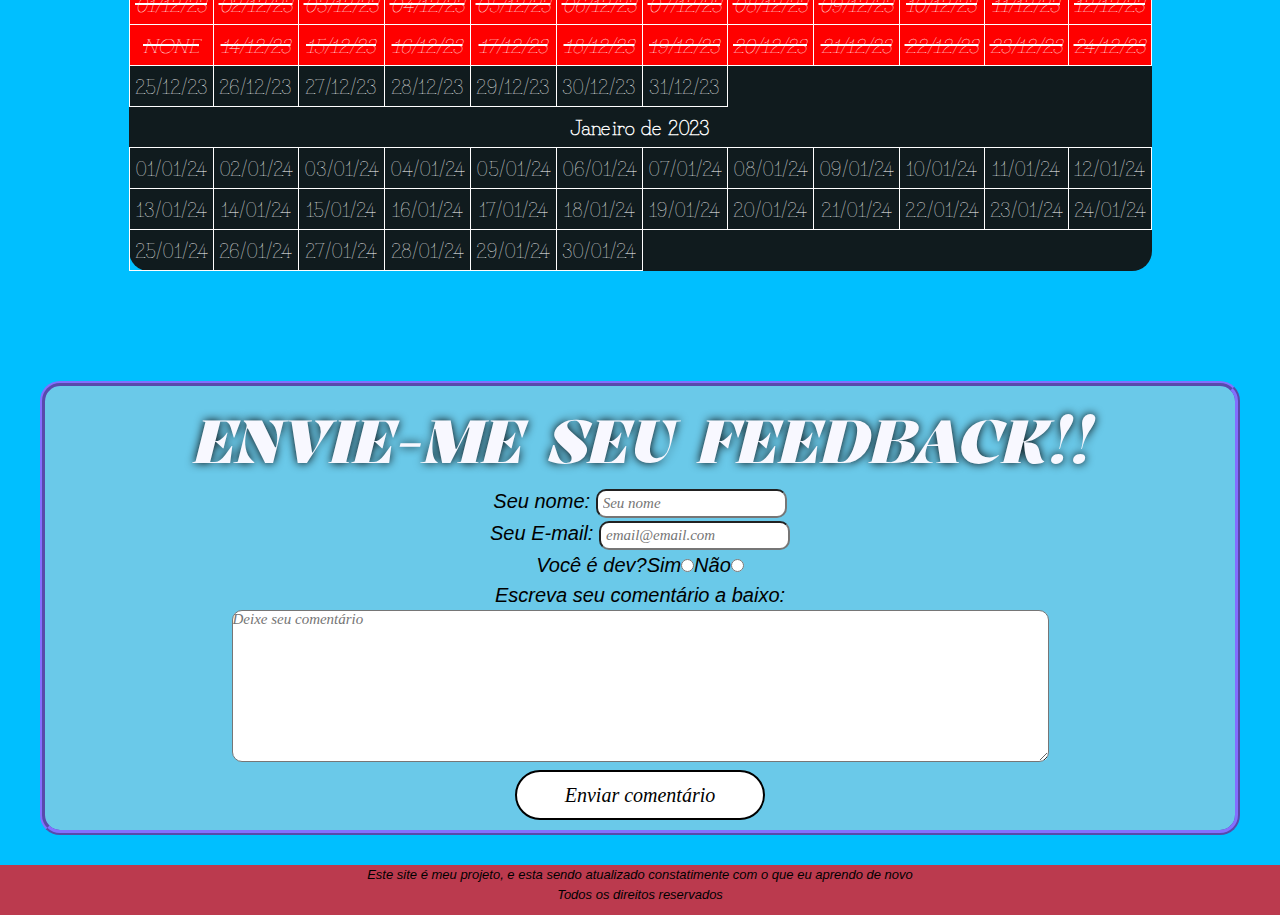
==== commit a0db95b9: "Atualizações do dia 24/12/23" ====
--- a/index.html
+++ b/index.html
@@ -13,7 +13,6 @@
 </head>
 
 <body> <!-- Corpo da pagina-->
-    <script src="assets/js/primeiro.js"></script>
     <div>
         <a id="return" href="#return"><img class="return" src="./assets/img/seta.png" alt="Return"></a>
     </div>
@@ -40,7 +39,7 @@
     <div class="section main-bg">
         <div class="main-content inicio-content">
             <section class="text-content">
-                <h2>Seja bem-vindo ao meu primeiro site</h2>
+                <h2>Seja bem-vindo ao meu primeiro site <span id="name"></span></h2>
                 <p>Neste site, irei documentar minha evolução em CSS e HTML. E a medida que eu for aprendendo novas
                     coisas irei incrementando aqui no que for possivel. Quero criar um conhecimento básico nessas
                     ferramentas para pelo menos saber do que se trata porém, não pretendo ir muito a fundo<br> pois eu
@@ -60,7 +59,8 @@
                 js.</h2>
         </section>
         <div>
-            <p class="text-content-2"><b>Este projeto está em constante atualizações e quem ta por trás dele é um
+            <p class="text-content-2"><b><span id="name2"></span>, este projeto está em constante atualizações e quem ta
+                    por trás dele é um
                     completo iniciante então, COM
                     TODA CERTEZA, havera muita coisa incorretas mas estaremos tentando sempre arrumar. Atualiazarei
                     sempre
@@ -549,8 +549,20 @@
                     como programador". quebrei um pouco a cabeça mas tô pegando algumas coisas como, guardar
                     temporariamente uma informação na memoria e depois chama-la, alterar um variavel e depois repor essa
                     variavel e afins. Basicamente o dia foi aprendendo sobre String e Number. Meus exercicios estão no
-                    meu github caso queira acessar <a href="https://github.com/WesleyinDev/comecando-js" target="_black">só acessar aqui</a>
-                </p>
+                    meu github caso queira acessar <a href="https://github.com/WesleyinDev/comecando-js"
+                        target="_black">só acessar aqui</a>
+                </p>
+            </article>
+
+            <div class="gap"></div>
+            <hr>
+
+            <article class="art">
+                <p><b class="tx1">24/12/23</b> Adicionei o nome que o usuario digitar ao corpo do site, eu tava pensando
+                    nesta funcionalidade e resolvi aplica-la hoje, já que peguei esse dado mesmo. É divertido ver essas
+                    funcionalidades funcionando do java para o html. Estudei sobre array e fiz um exercicio que subi no
+                    git como sempre <a href="https://github.com/WesleyinDev/comecando-js" target="_black">só clicar aqui
+                        caso queira ver</a>, é o quinte exercicio</p>
             </article>
     </section>
 
@@ -605,10 +617,10 @@
                             <td class="fin"><s>21/12/23</s></td>
                             <td class="fin"><s>22/12/23</s></td>
                             <td class="fin"><s>23/12/23</s></td>
-                            <td>24/12/23</td>
+                            <td class="fin"><s>24/12/23</s></td>
                         </tr>
                         <tr>
-                            <td>24/12/23</td>
+                            <td>25/12/23</td>
                             <td>26/12/23</td>
                             <td>27/12/23</td>
                             <td>28/12/23</td>
@@ -700,7 +712,6 @@
     </div>
 
     <script src="assets/js/primeiro.js"></script>
-    </script>
 </body>
 
 </html>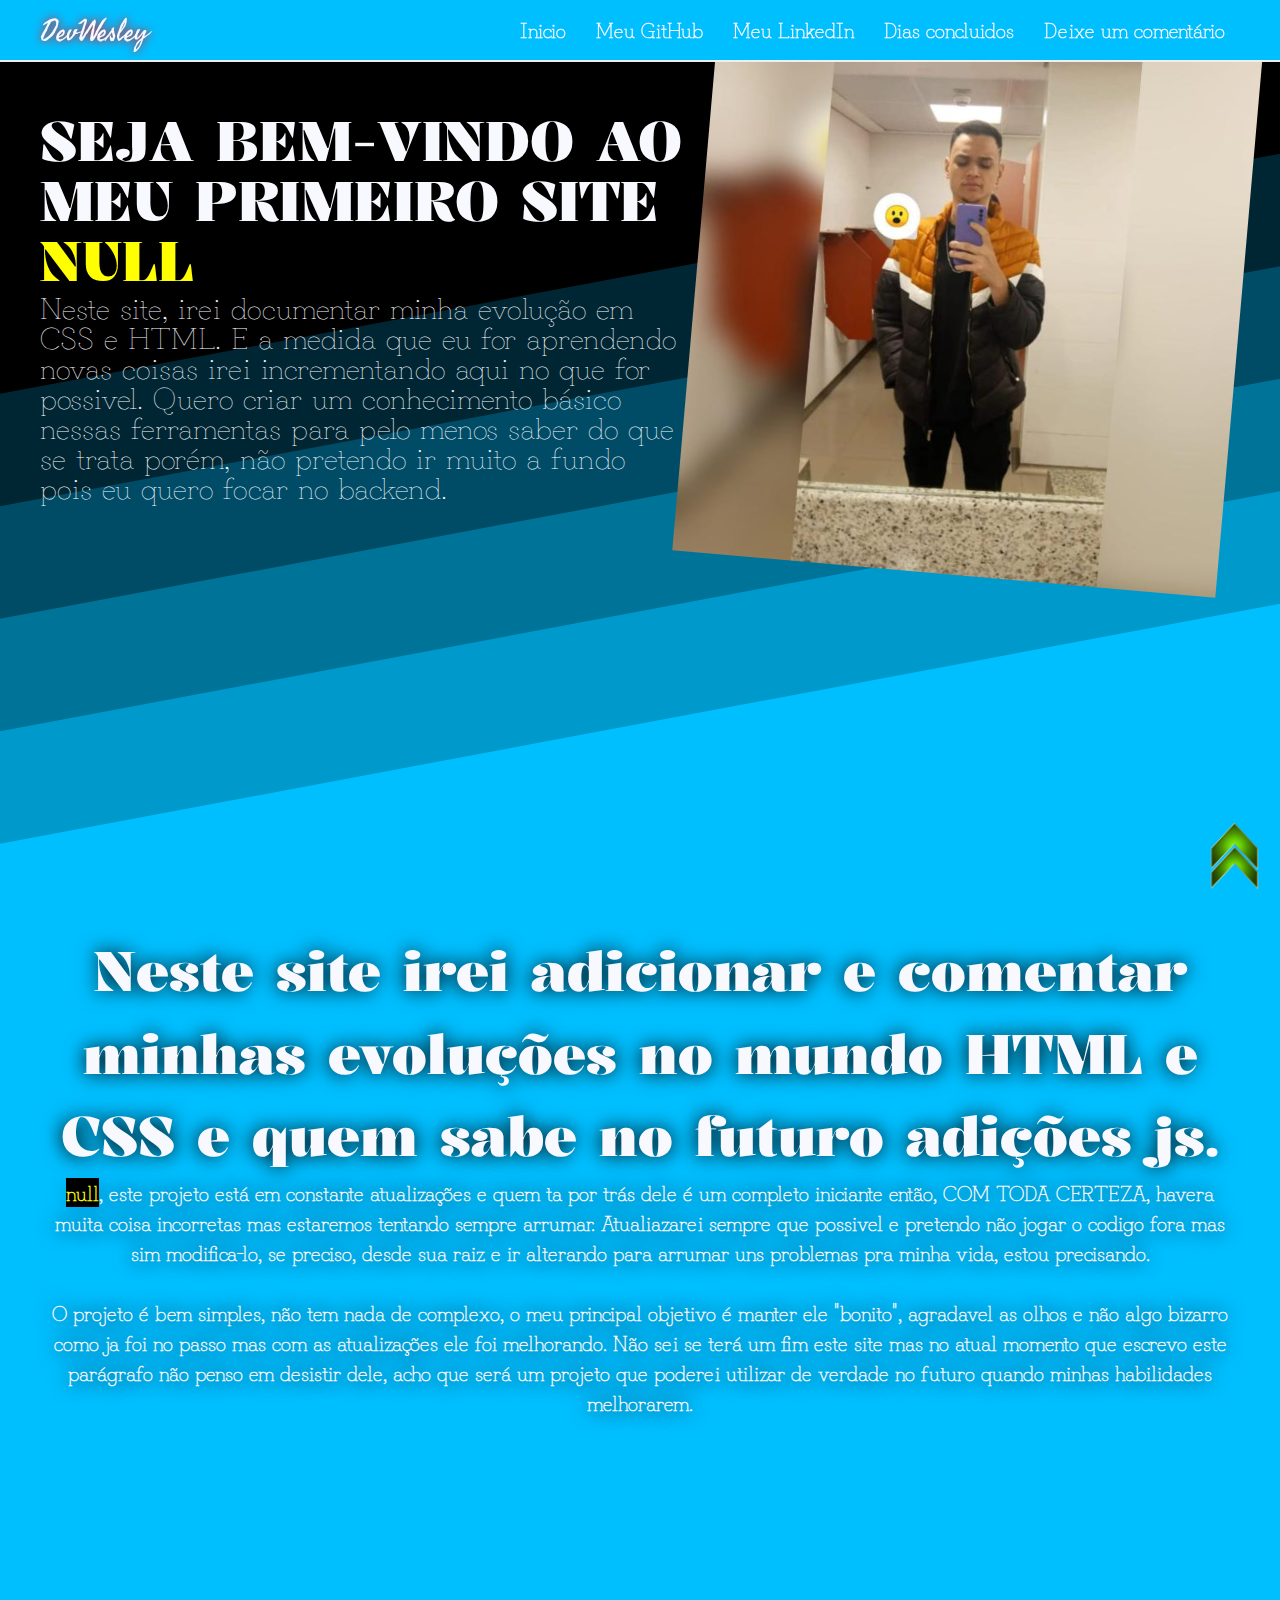
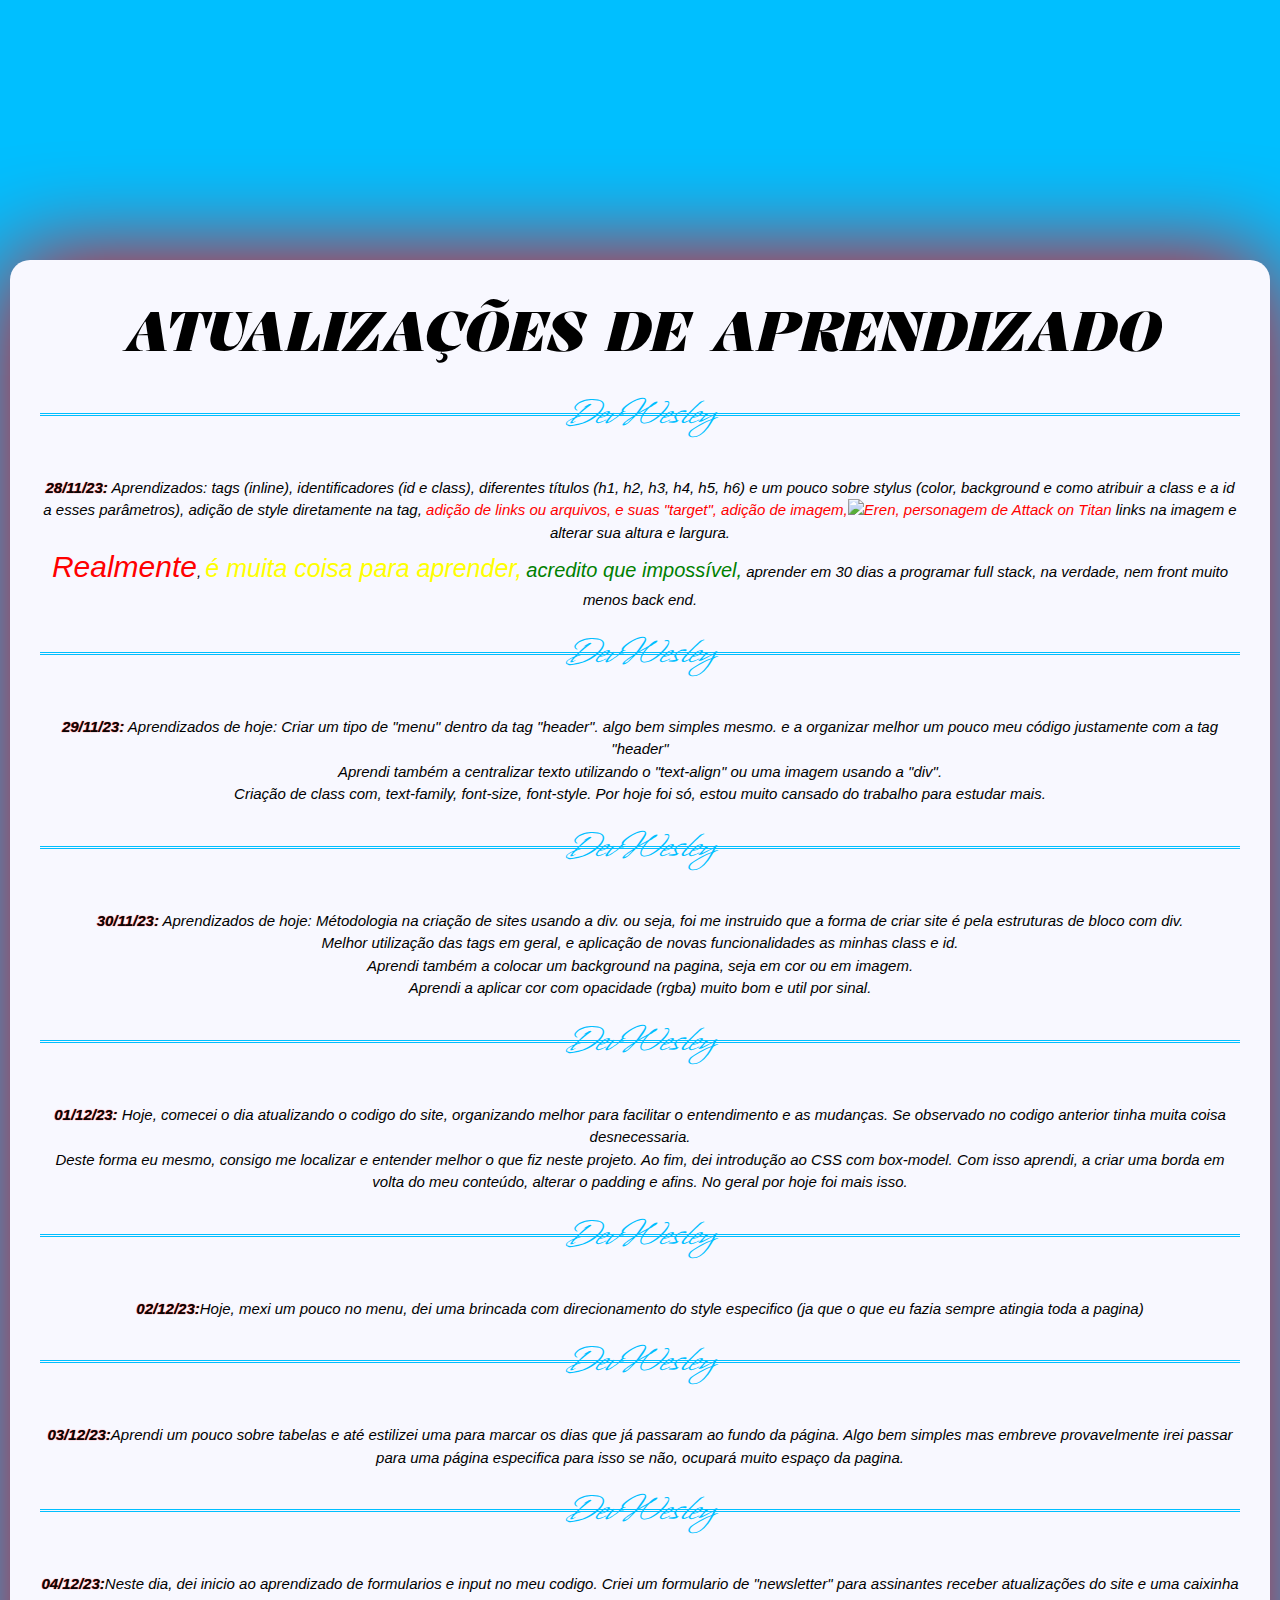
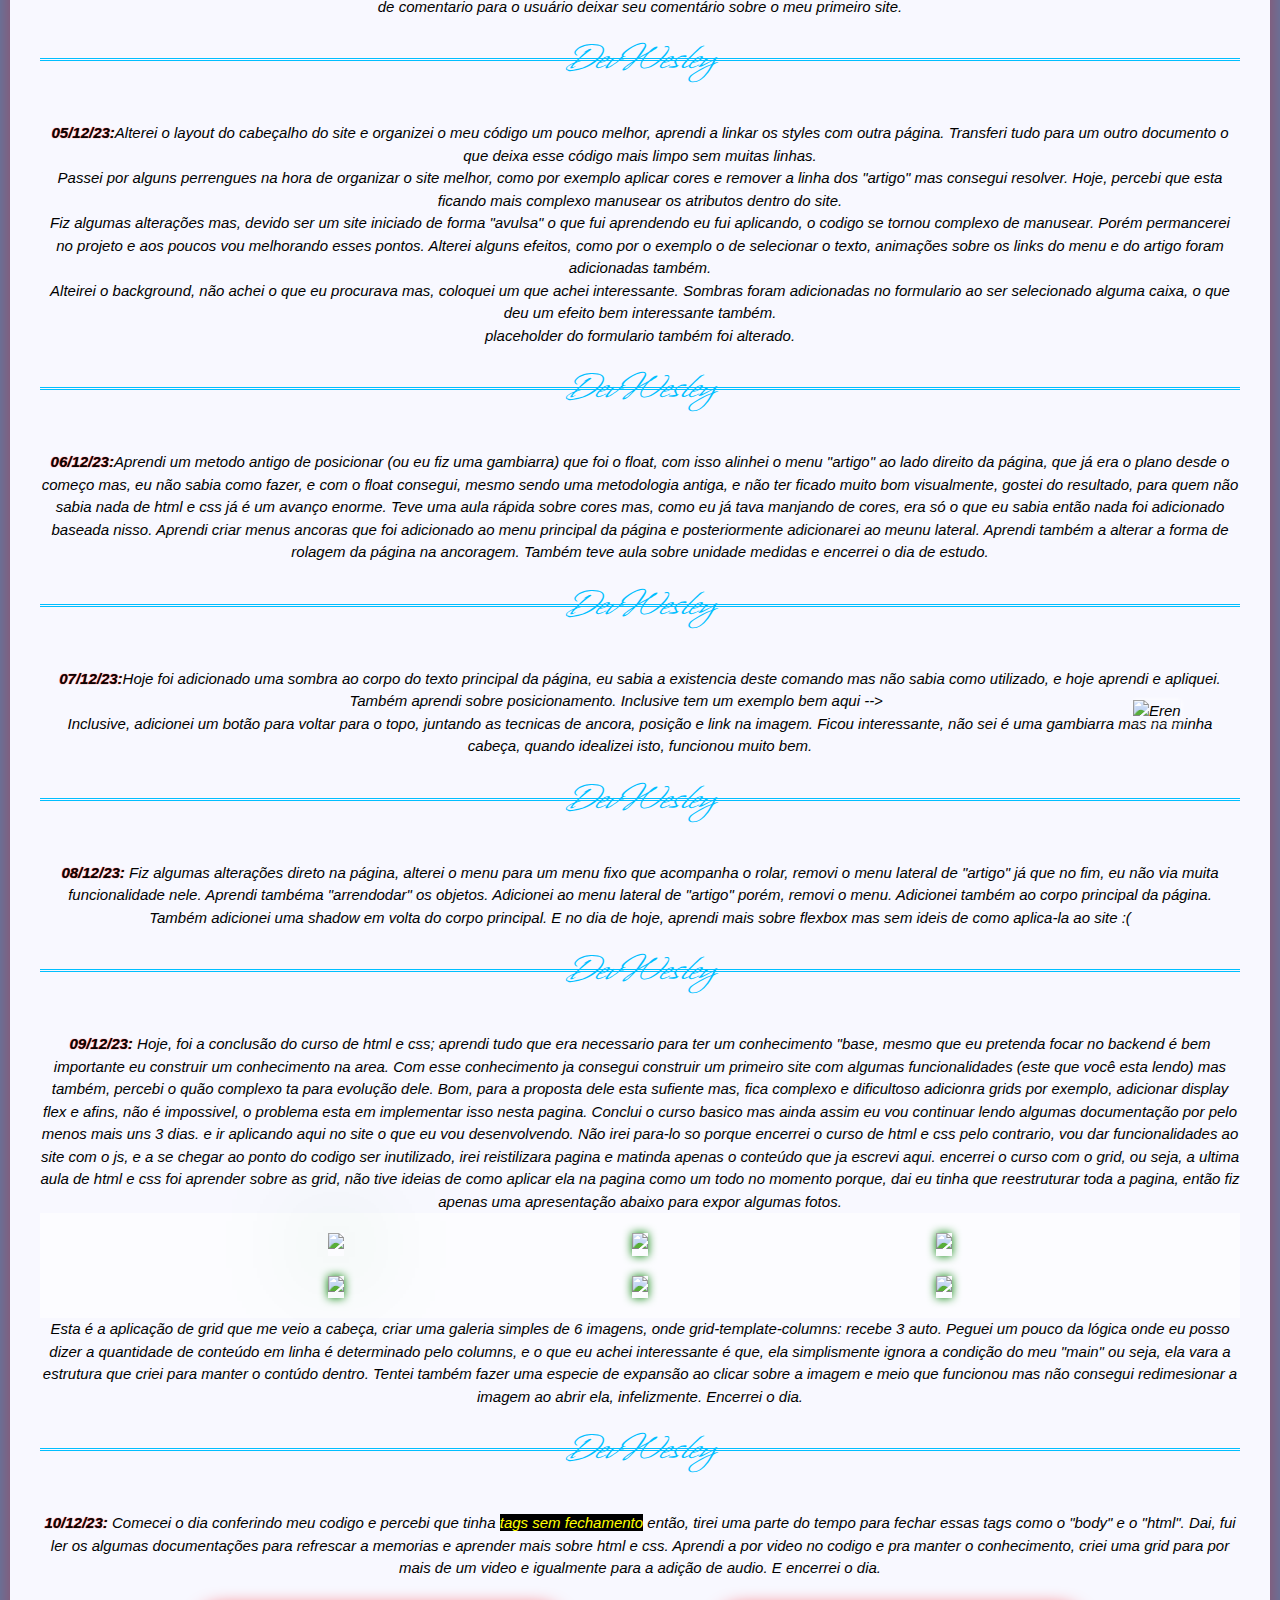
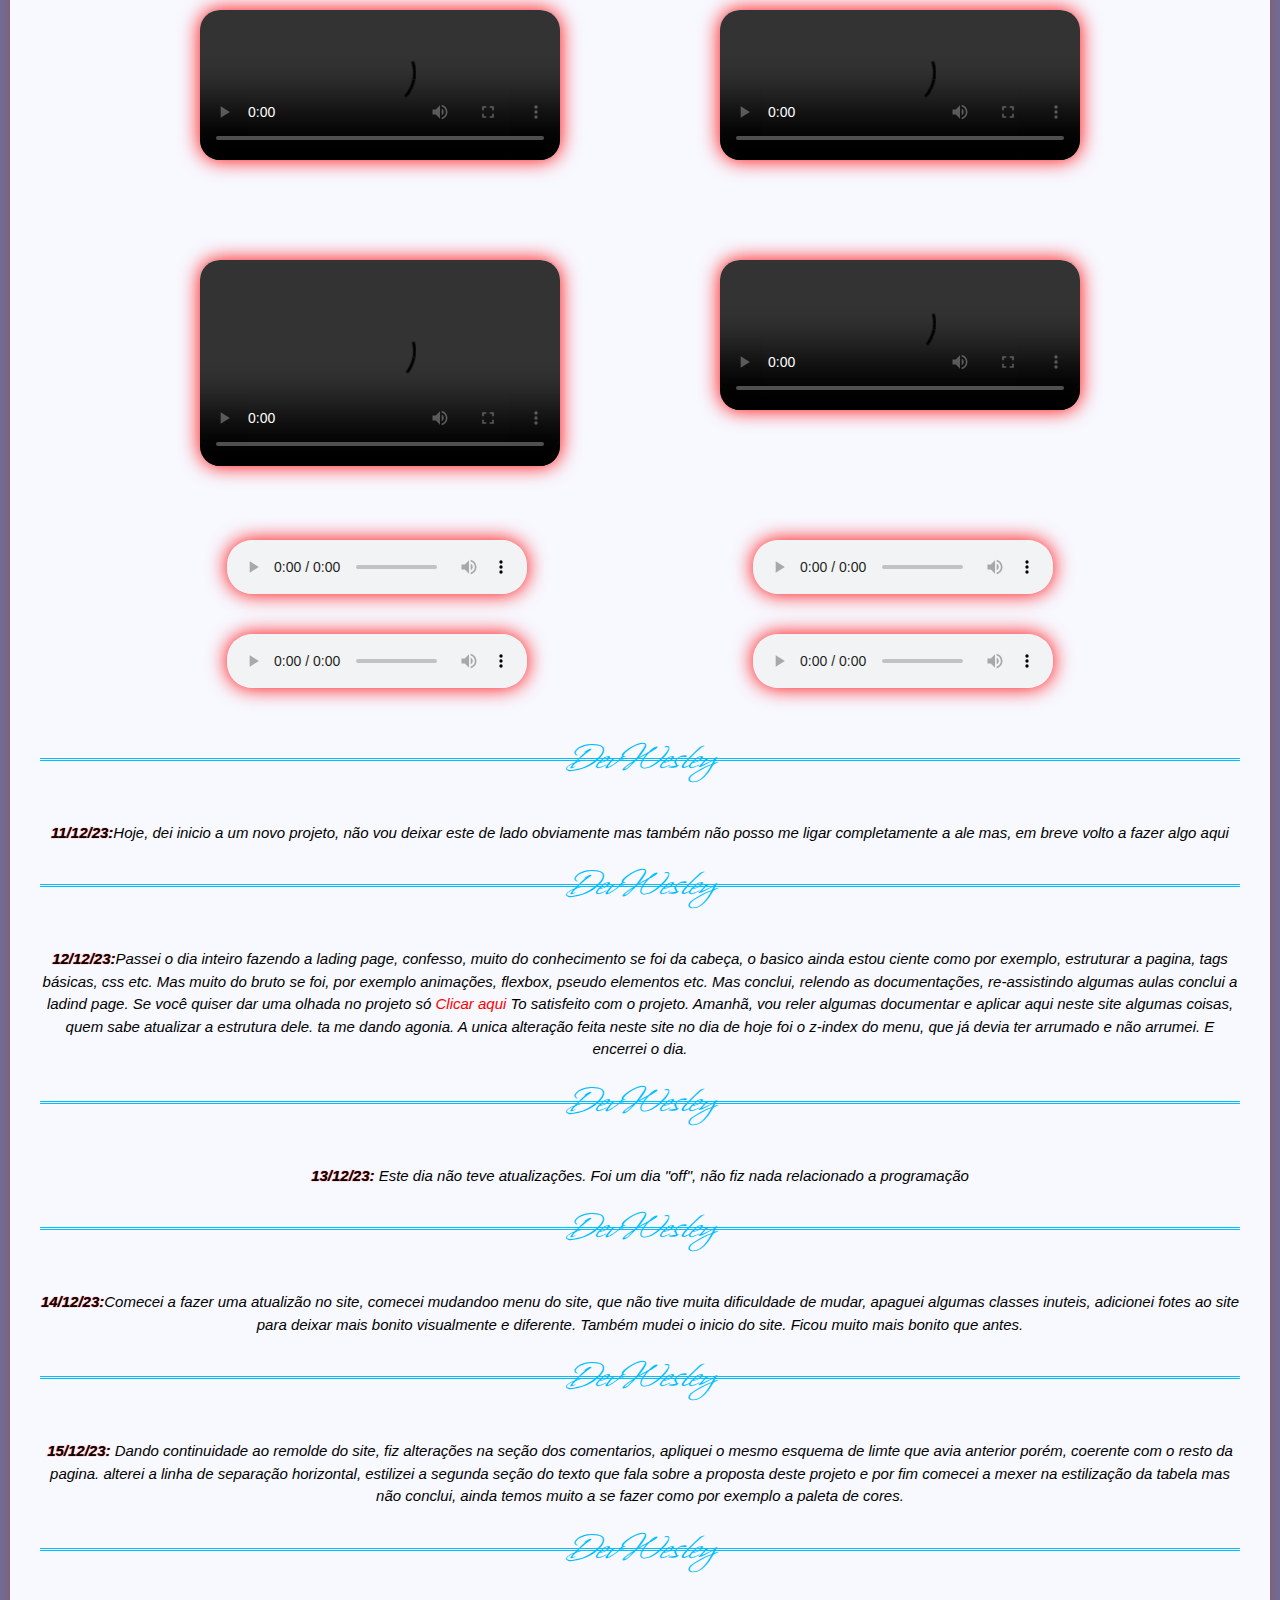
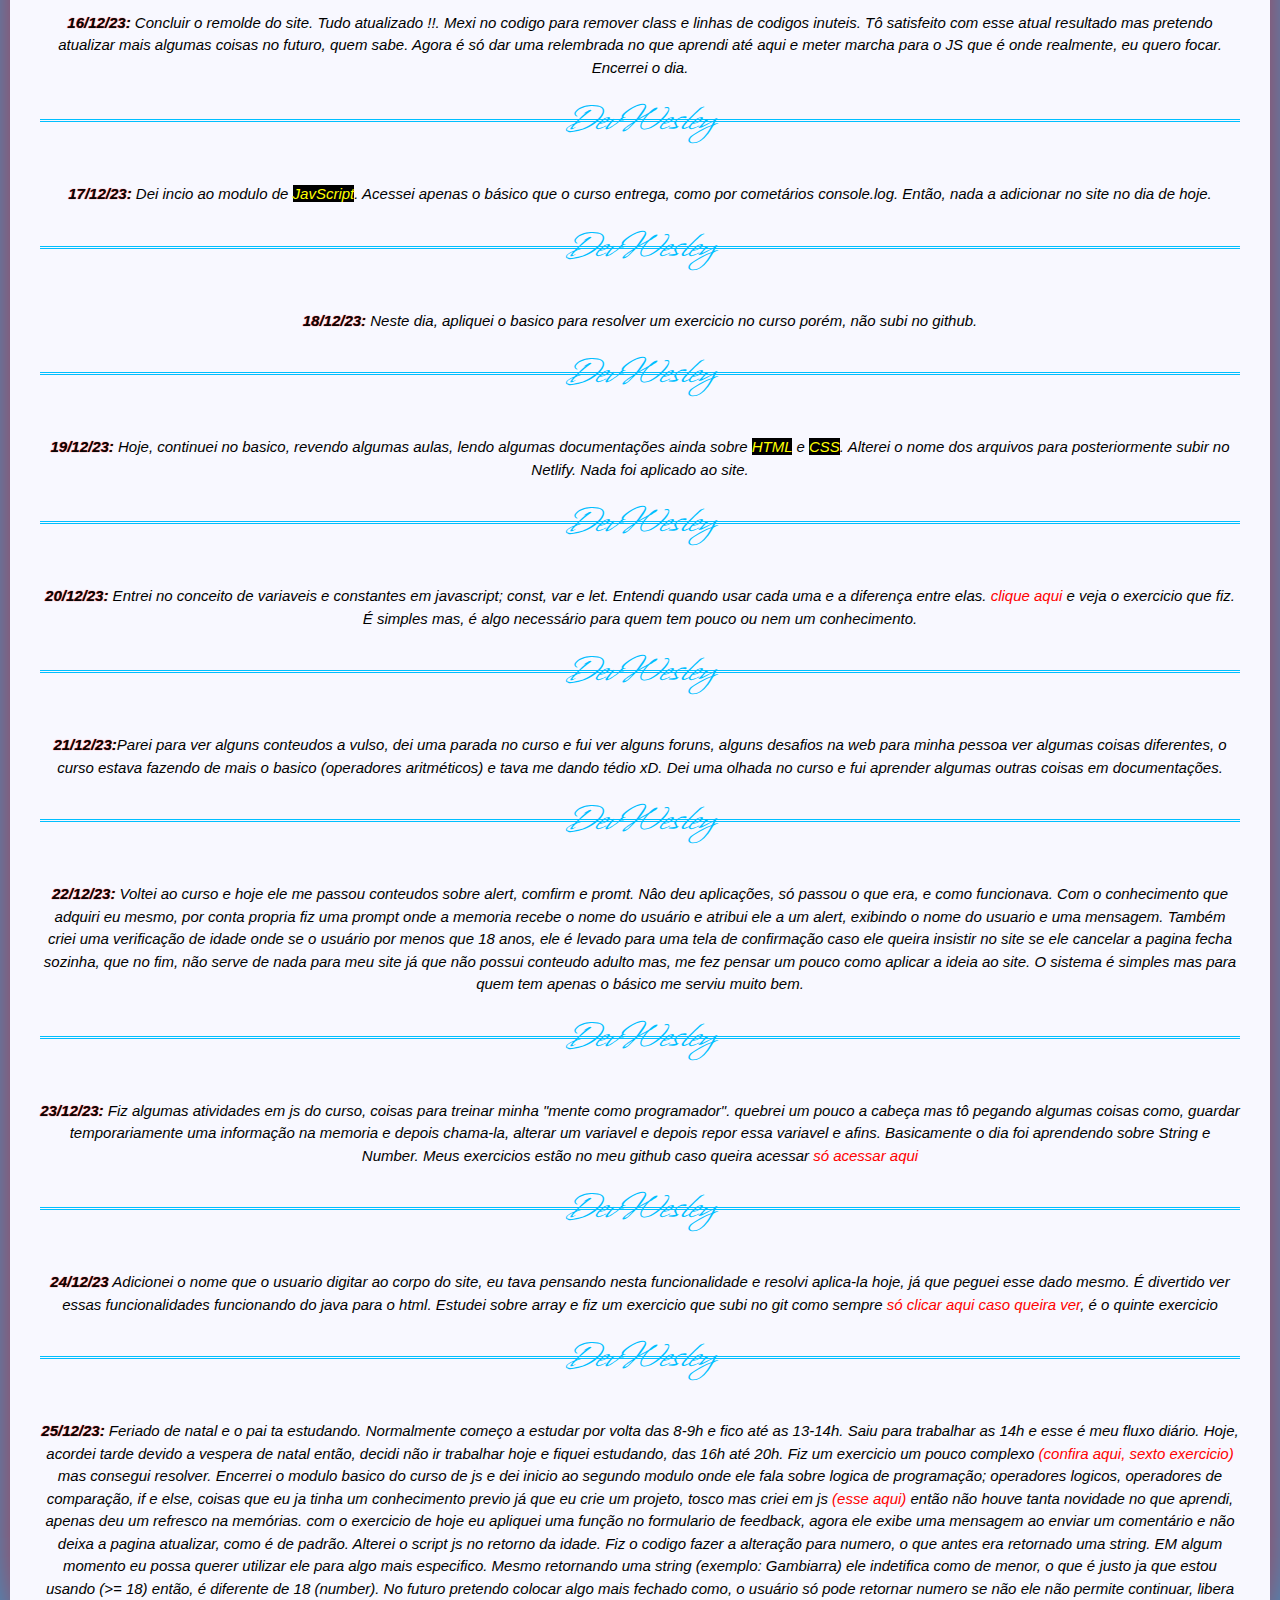
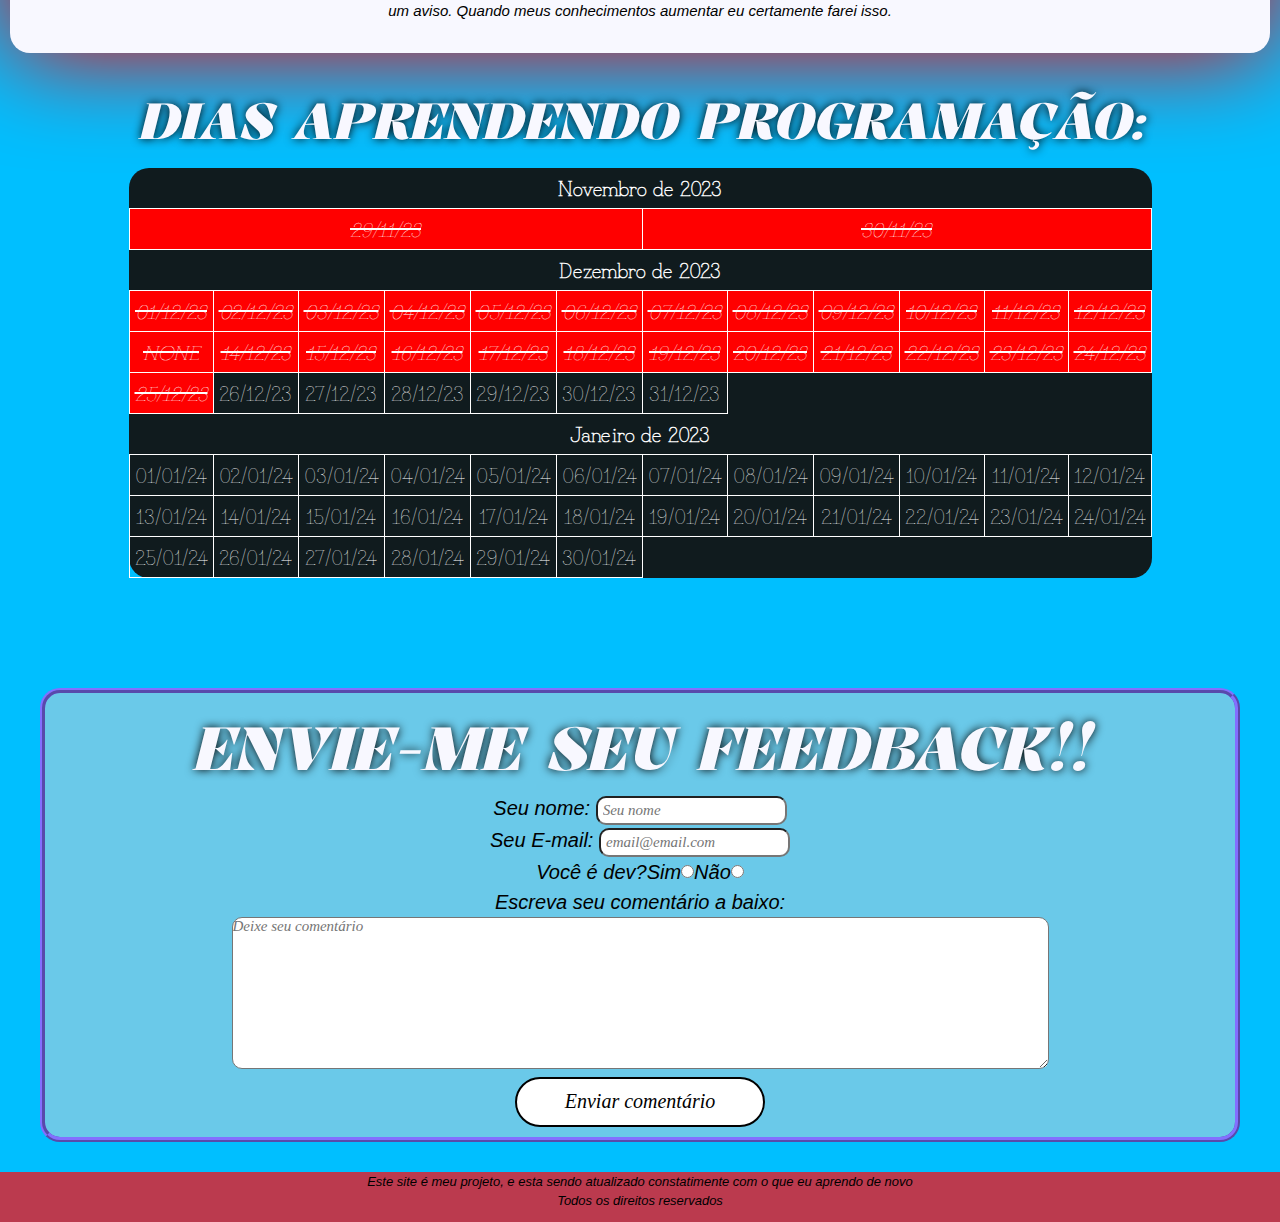
==== commit 4844e5d4: "Atualizações do dia 25/12/23" ====
--- a/index.html
+++ b/index.html
@@ -65,7 +65,7 @@
                     TODA CERTEZA, havera muita coisa incorretas mas estaremos tentando sempre arrumar. Atualiazarei
                     sempre
                     que possivel e pretendo não jogar o codigo fora mas sim modifica-lo, se preciso, desde sua raiz e ir
-                    alterando para arrumar uns problemas pra minha vida, estou preicsando.<br><br>O projeto é bem
+                    alterando para arrumar uns problemas pra minha vida, estou precisando.<br><br>O projeto é bem
                     simples, não tem nada de complexo, o meu principal objetivo é manter ele "bonito", agradavel as
                     olhos e não algo bizarro como ja foi no passo mas com as atualizações ele foi melhorando. Não sei se
                     terá um fim este site mas no atual momento que escrevo este parágrafo não penso em desistir dele,
@@ -563,6 +563,31 @@
                     funcionalidades funcionando do java para o html. Estudei sobre array e fiz um exercicio que subi no
                     git como sempre <a href="https://github.com/WesleyinDev/comecando-js" target="_black">só clicar aqui
                         caso queira ver</a>, é o quinte exercicio</p>
+            </article>
+
+            <div class="gap"></div>
+            <hr>
+
+            <article class="art">
+                <p><b class="tx1">25/12/23:</b> Feriado de natal e o pai ta estudando. Normalmente começo a estudar por
+                    volta das 8-9h e fico até as 13-14h. Saiu para trabalhar as 14h e esse é meu fluxo diário. Hoje,
+                    acordei tarde devido a vespera de natal então, decidi não ir trabalhar hoje e fiquei estudando, das
+                    16h até 20h. Fiz um exercicio um pouco complexo <a
+                        href="https://github.com/WesleyinDev/comecando-js" target="_black">(confira aqui, sexto
+                        exercicio)</a> mas consegui resolver. Encerrei o modulo basico do curso de js e dei inicio ao
+                    segundo modulo onde ele fala sobre logica de programação; operadores logicos, operadores de
+                    comparação, if e else, coisas que eu ja tinha um conhecimento previo já que eu crie um projeto,
+                    tosco mas criei em js <a href="https://github.com/WesleyinDev/iniciando" target="_blank">(esse
+                        aqui)</a> então não houve tanta novidade no que aprendi, apenas deu um refresco na memórias. com
+                    o exercicio de hoje eu apliquei uma função no formulario de feedback, agora ele exibe uma mensagem
+                    ao enviar um comentário e não deixa a pagina atualizar, como é de padrão. Alterei o script js no
+                    retorno da idade. Fiz o codigo fazer a alteração para numero, o que antes era retornado uma string.
+                    EM algum momento eu possa querer utilizar ele para algo mais especifico. Mesmo retornando uma string
+                    (exemplo: Gambiarra) ele indetifica como de menor, o que é justo ja que estou usando (>= 18) então,
+                    é diferente de 18 (number). No futuro pretendo colocar algo mais fechado como, o usuário só pode
+                    retornar numero se não ele não permite continuar, libera um aviso. Quando meus conhecimentos aumentar eu certamente farei isso.
+                </p>
+
             </article>
     </section>
 
@@ -620,7 +645,7 @@
                             <td class="fin"><s>24/12/23</s></td>
                         </tr>
                         <tr>
-                            <td>25/12/23</td>
+                            <td class="fin"><s>25/12/23</s></td>
                             <td>26/12/23</td>
                             <td>27/12/23</td>
                             <td>28/12/23</td>
@@ -676,7 +701,7 @@
 
     <section class="main-content">
         <div class="form-container">
-            <form id="for1"> <!-- Formulario de feedback -->
+            <form class="form" id="for1"> <!-- Formulario de feedback -->
                 <h1>Envie-me seu feedback!!</h1>
                 <p>
                     <label for="nome">Seu nome:</label>
@@ -700,6 +725,7 @@
                 <p>
                     <button type="submit" class="button">Enviar comentário</button>
                 </p>
+                <div class="sucess"></div>
             </form>
         </div>
     </section>
@@ -711,7 +737,7 @@
             os direitos reservados</footer>
     </div>
 
-    <script src="assets/js/primeiro.js"></script>
+    <script src="assets/js/script.js"></script>
 </body>
 
 </html>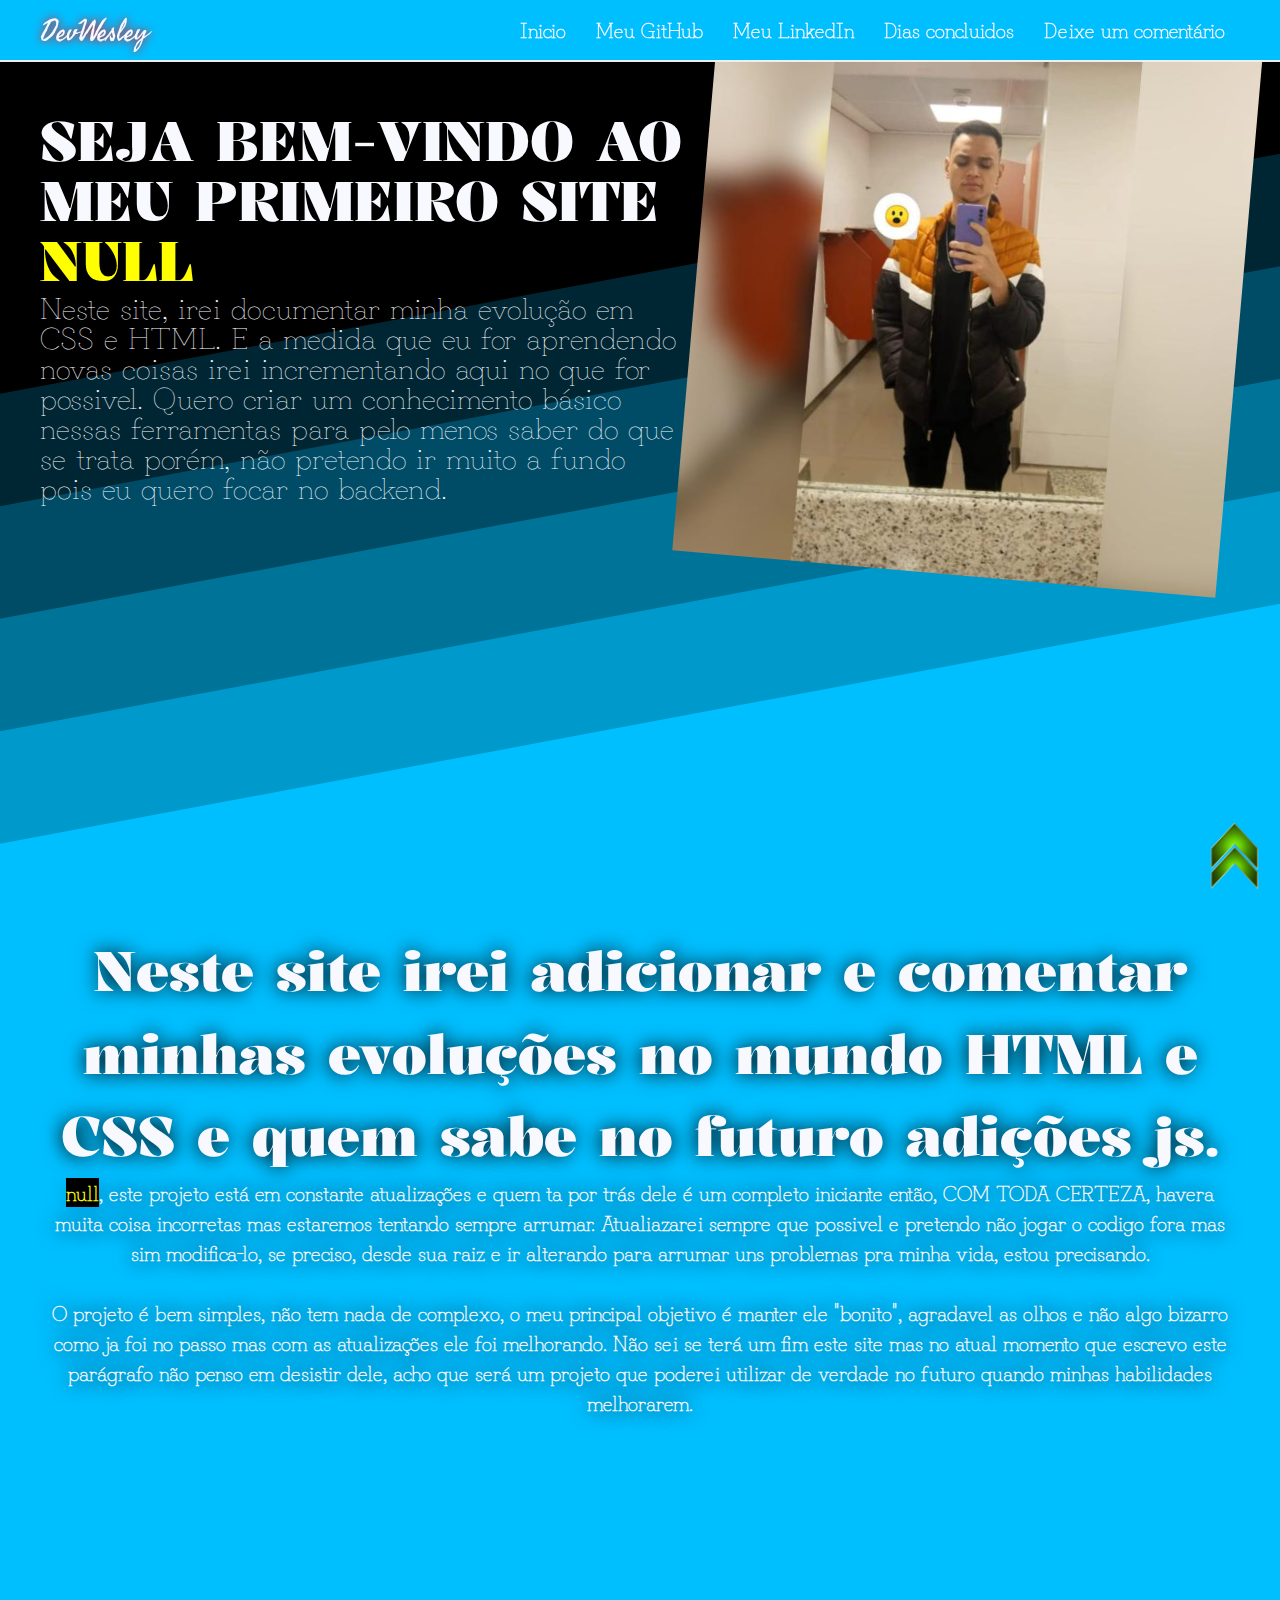
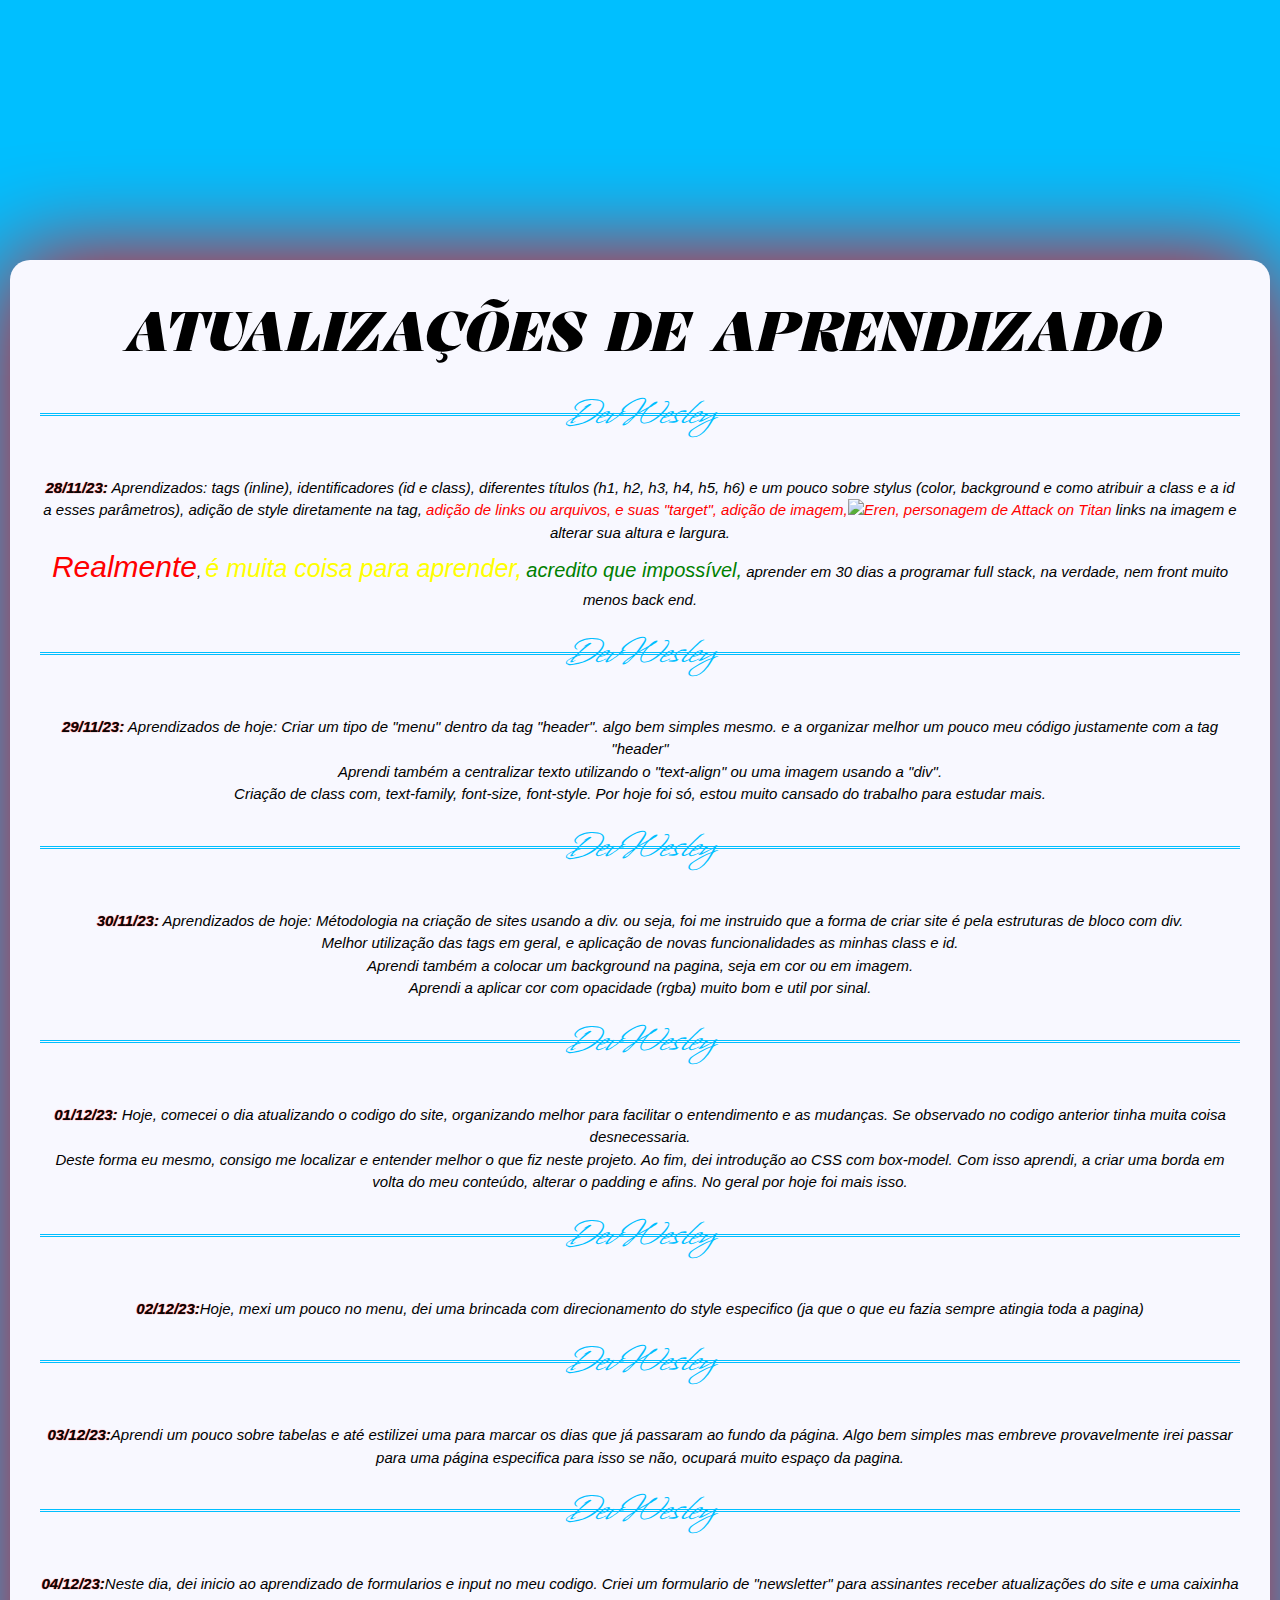
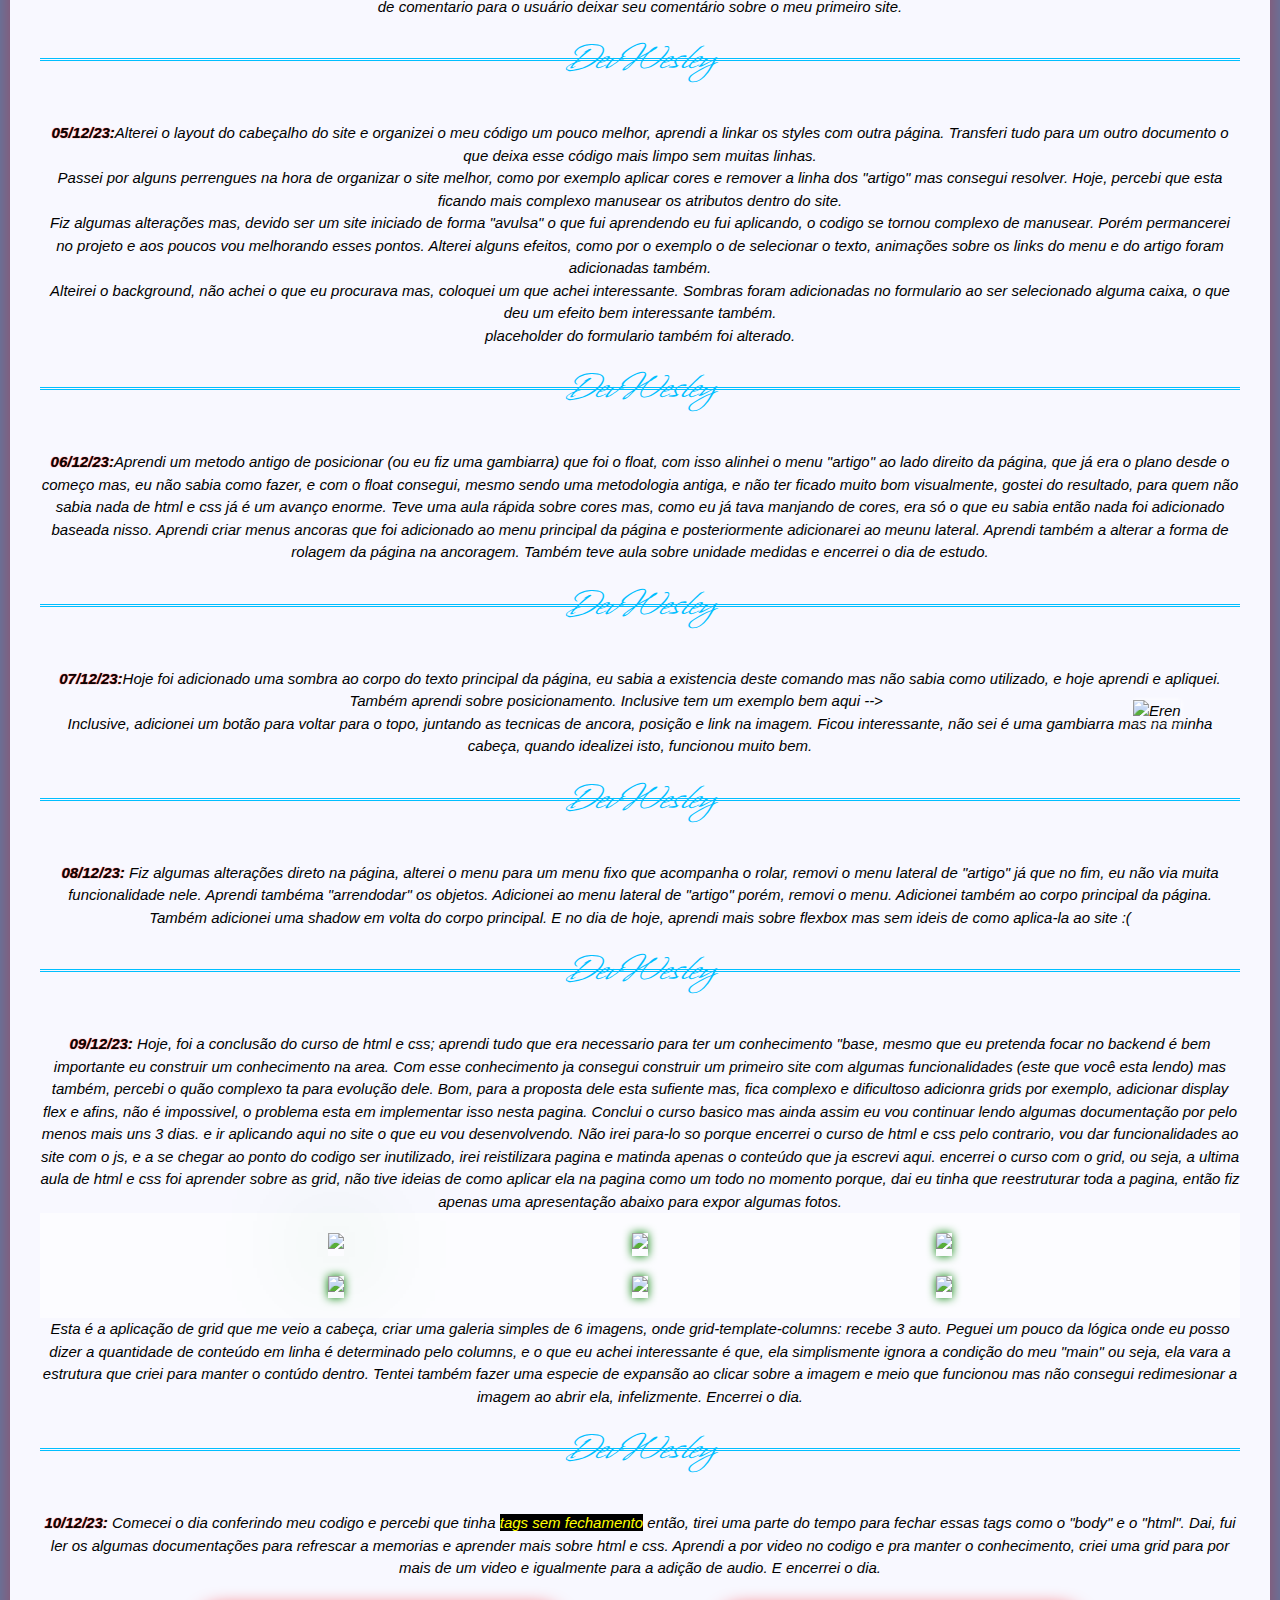
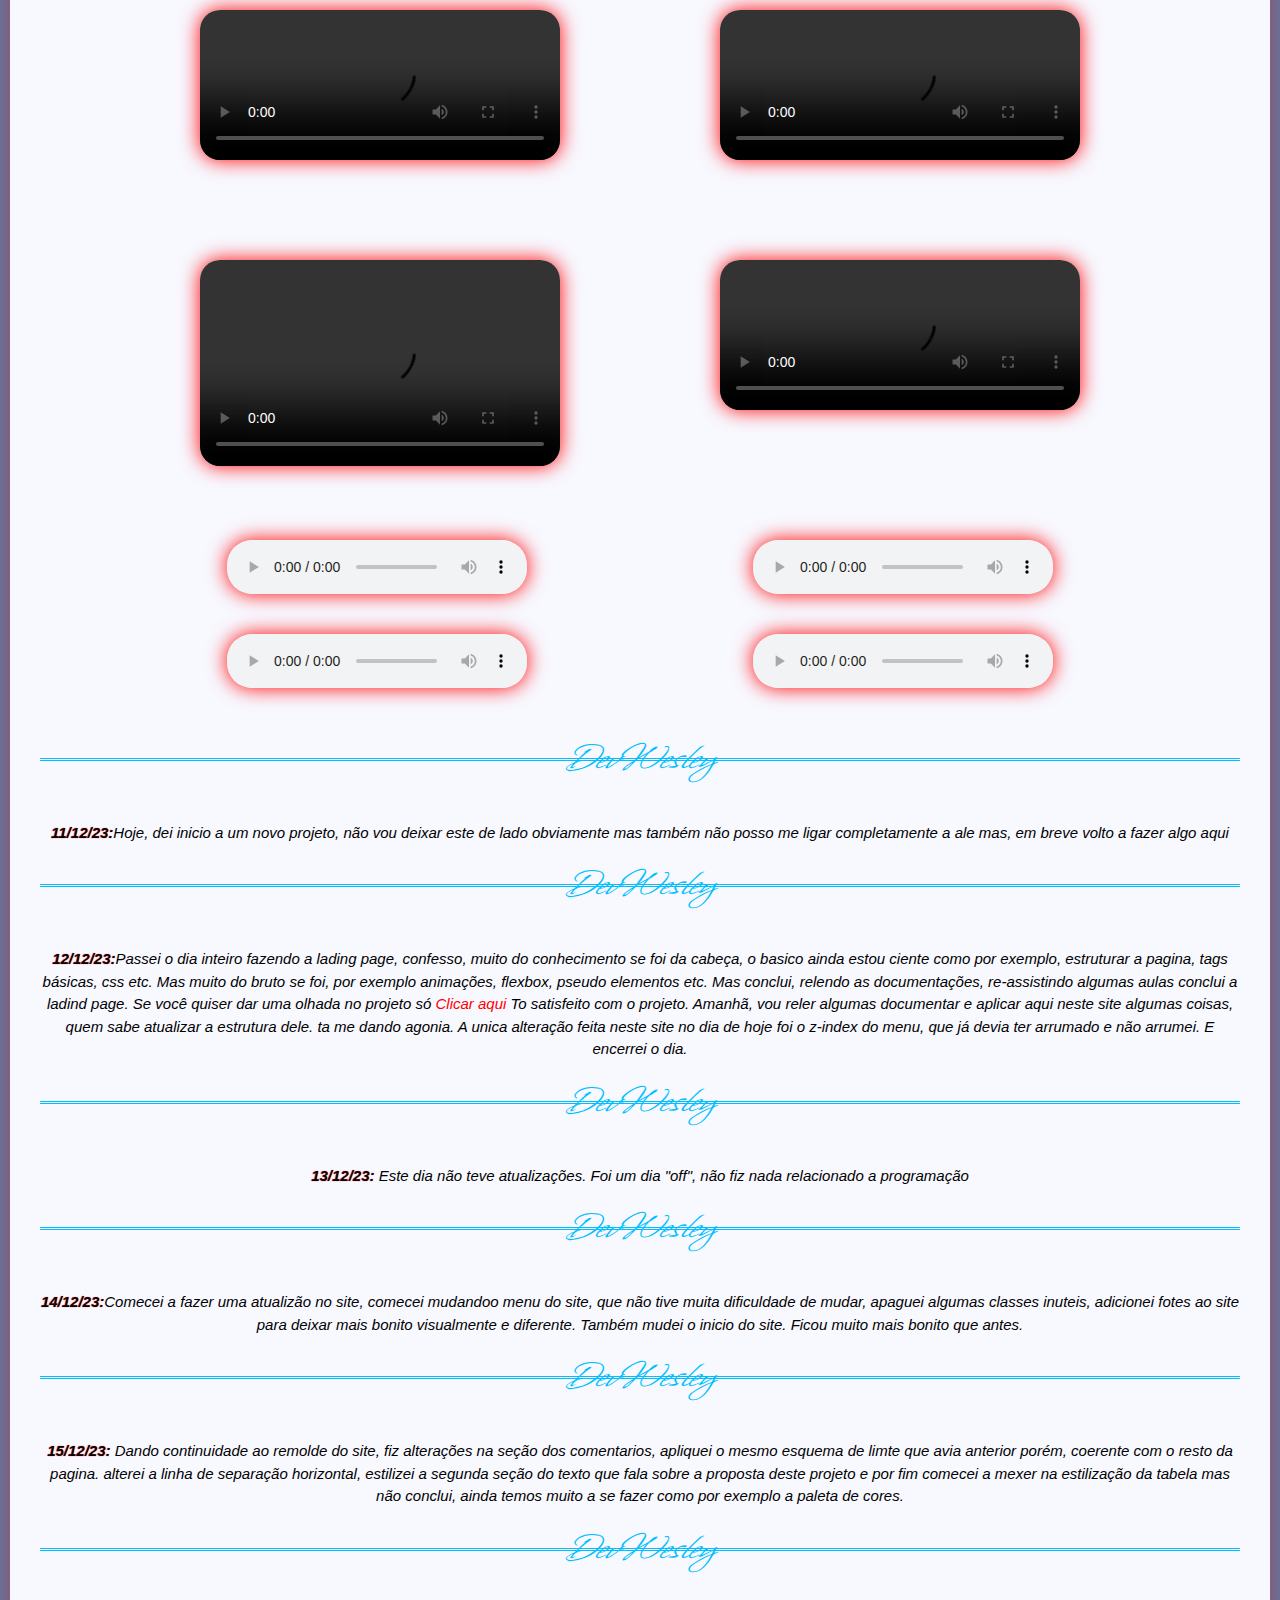
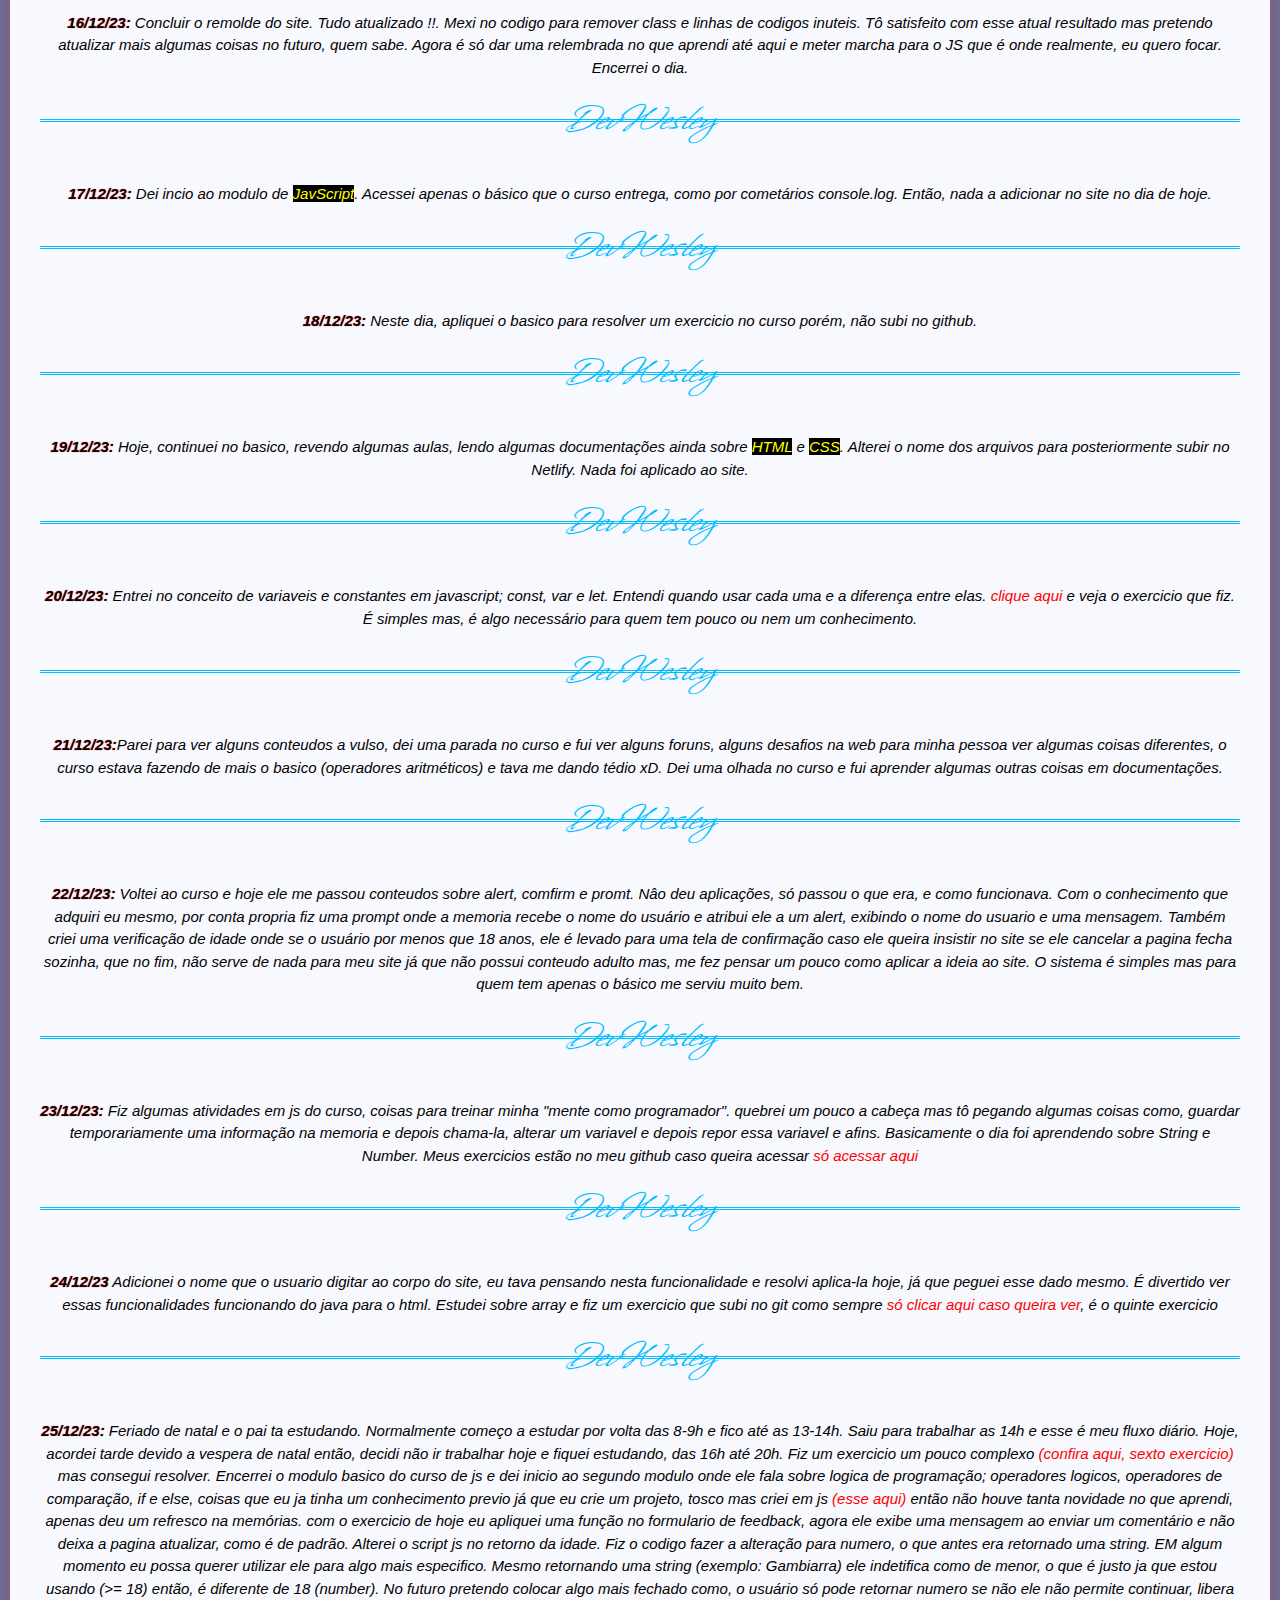
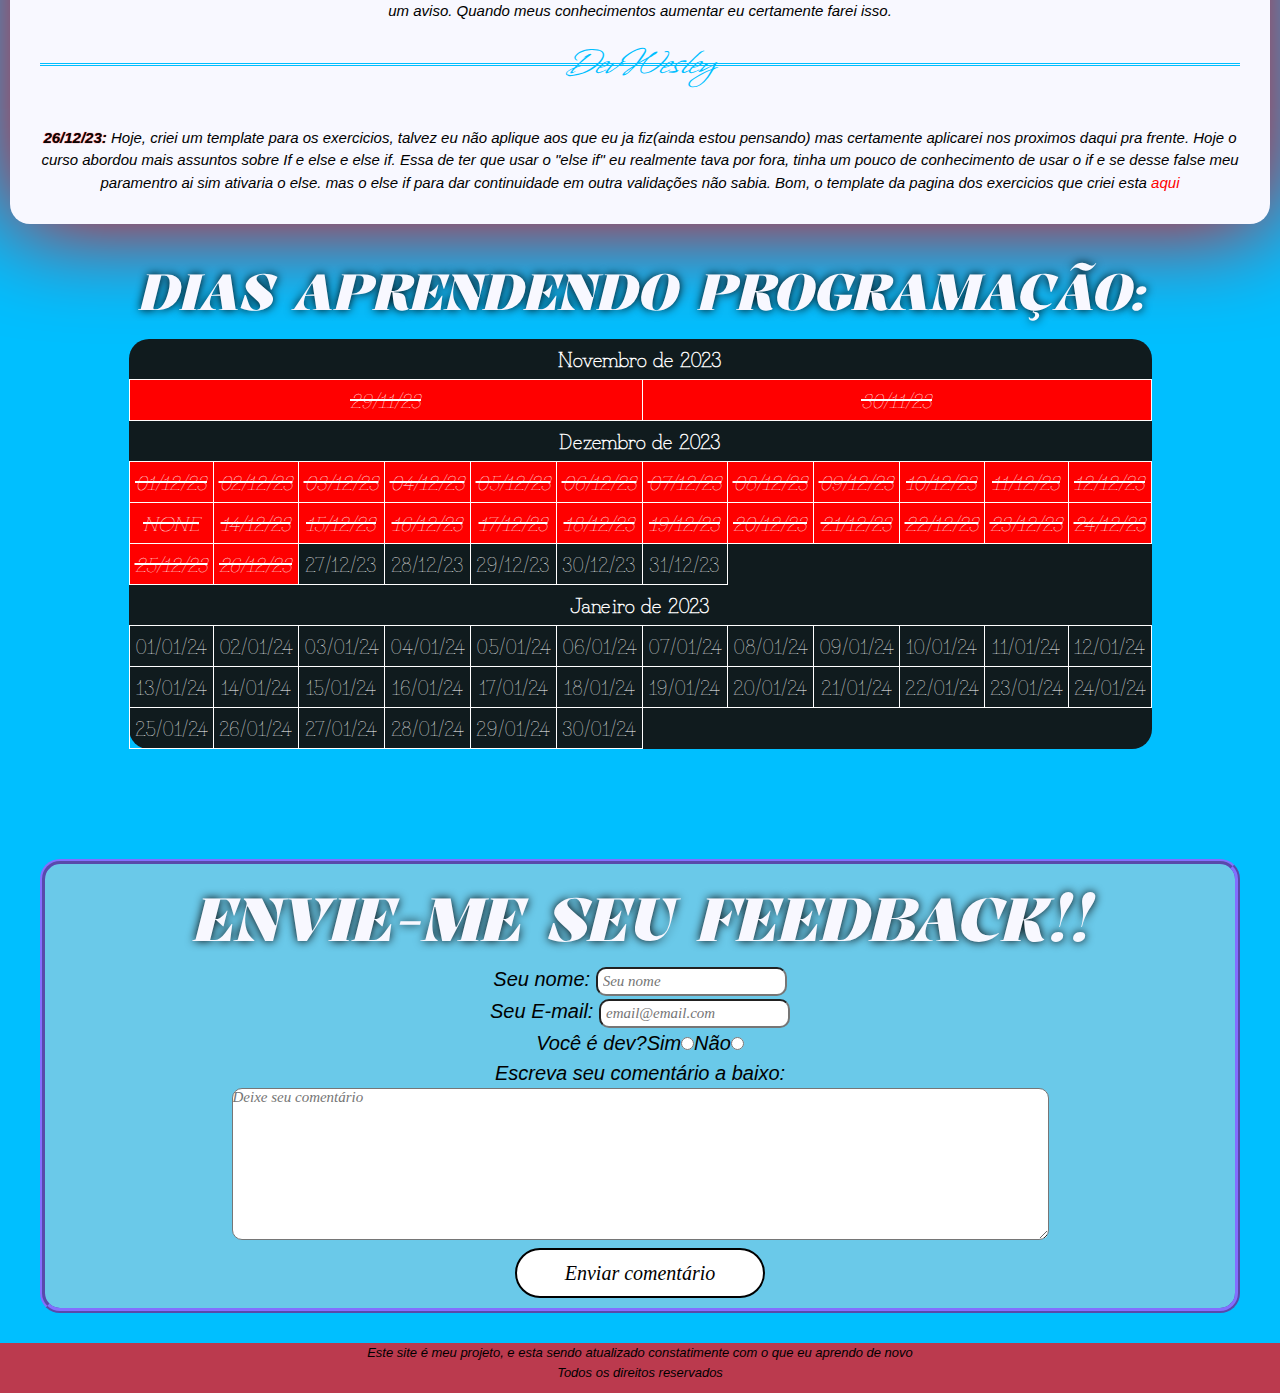
==== commit caa7d9ca: "Atualizações do dia 26/12/23" ====
--- a/index.html
+++ b/index.html
@@ -585,9 +585,23 @@
                     EM algum momento eu possa querer utilizar ele para algo mais especifico. Mesmo retornando uma string
                     (exemplo: Gambiarra) ele indetifica como de menor, o que é justo ja que estou usando (>= 18) então,
                     é diferente de 18 (number). No futuro pretendo colocar algo mais fechado como, o usuário só pode
-                    retornar numero se não ele não permite continuar, libera um aviso. Quando meus conhecimentos aumentar eu certamente farei isso.
-                </p>
-
+                    retornar numero se não ele não permite continuar, libera um aviso. Quando meus conhecimentos
+                    aumentar eu certamente farei isso.
+                </p>
+            </article>
+
+            <div class="gap"></div>
+            <hr>
+
+            <article class="art">
+                <p><b class="tx1">26/12/23:</b> Hoje, criei um template para os exercicios, talvez eu não aplique aos
+                    que eu ja fiz(ainda estou pensando) mas certamente aplicarei nos proximos daqui pra frente. Hoje o
+                    curso abordou mais assuntos sobre If e else e else if. Essa de ter que usar o "else if" eu realmente
+                    tava por fora, tinha um pouco de conhecimento de usar o if e se desse false meu paramentro ai sim
+                    ativaria o else. mas o else if para dar continuidade em outra validações não sabia. Bom, o template
+                    da pagina dos exercicios que criei esta <a href="https://github.com/WesleyinDev/template-para-exercicios" target="_blank">aqui</a>
+
+                </p>
             </article>
     </section>
 
@@ -646,7 +660,7 @@
                         </tr>
                         <tr>
                             <td class="fin"><s>25/12/23</s></td>
-                            <td>26/12/23</td>
+                            <td class="fin"><s>26/12/23</s></td>
                             <td>27/12/23</td>
                             <td>28/12/23</td>
                             <td>29/12/23</td>
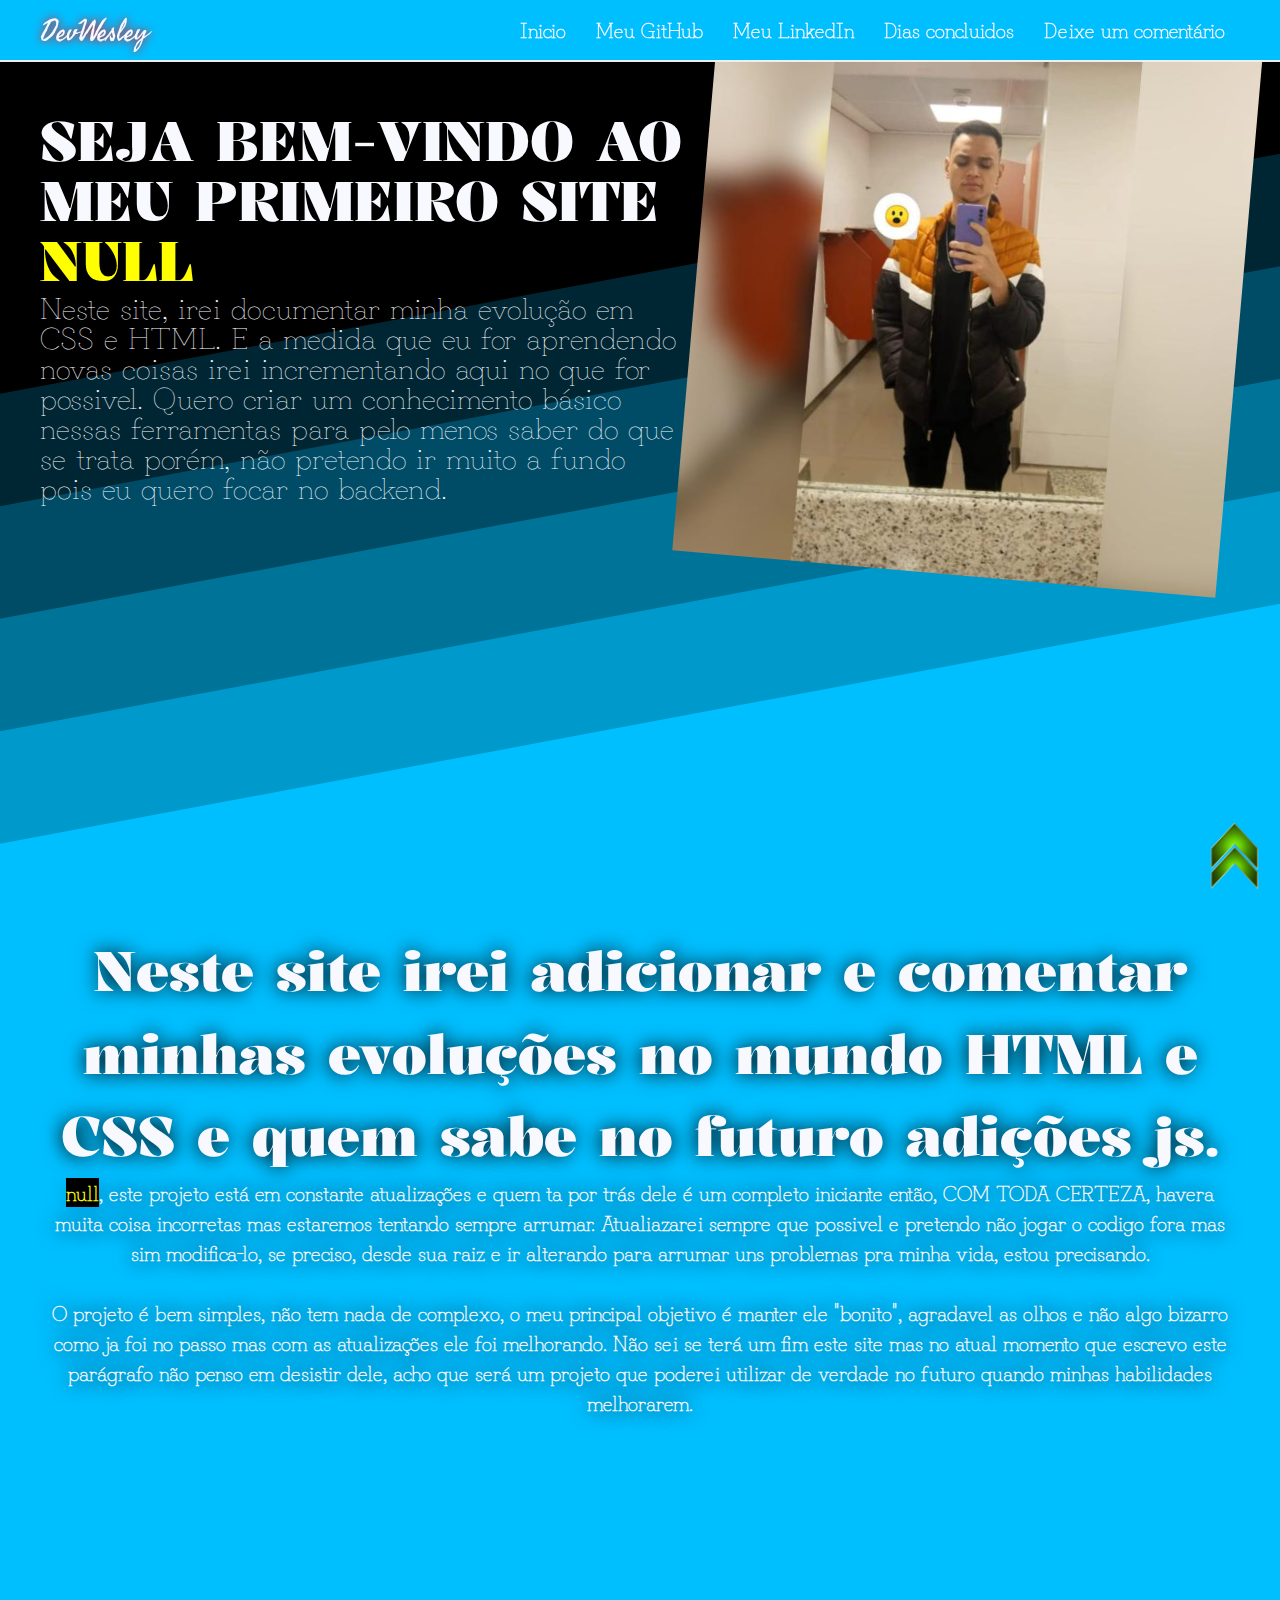
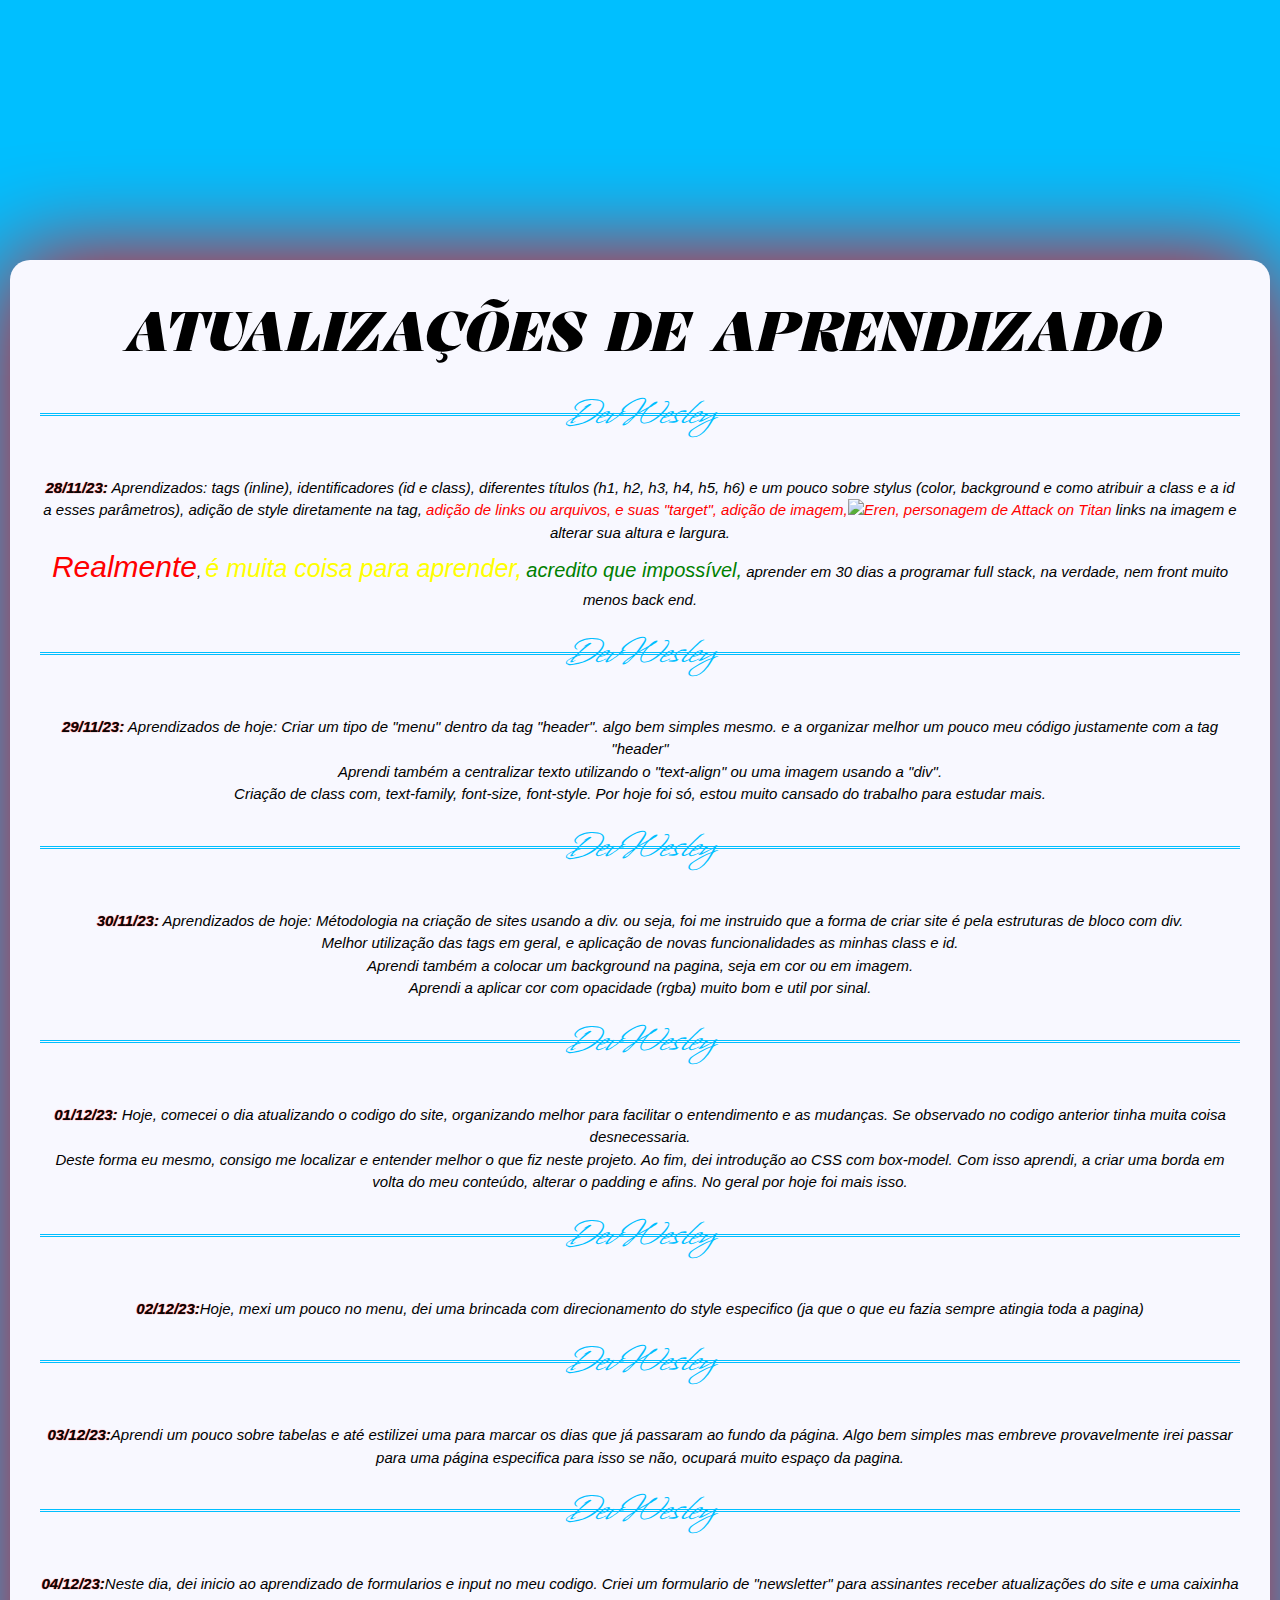
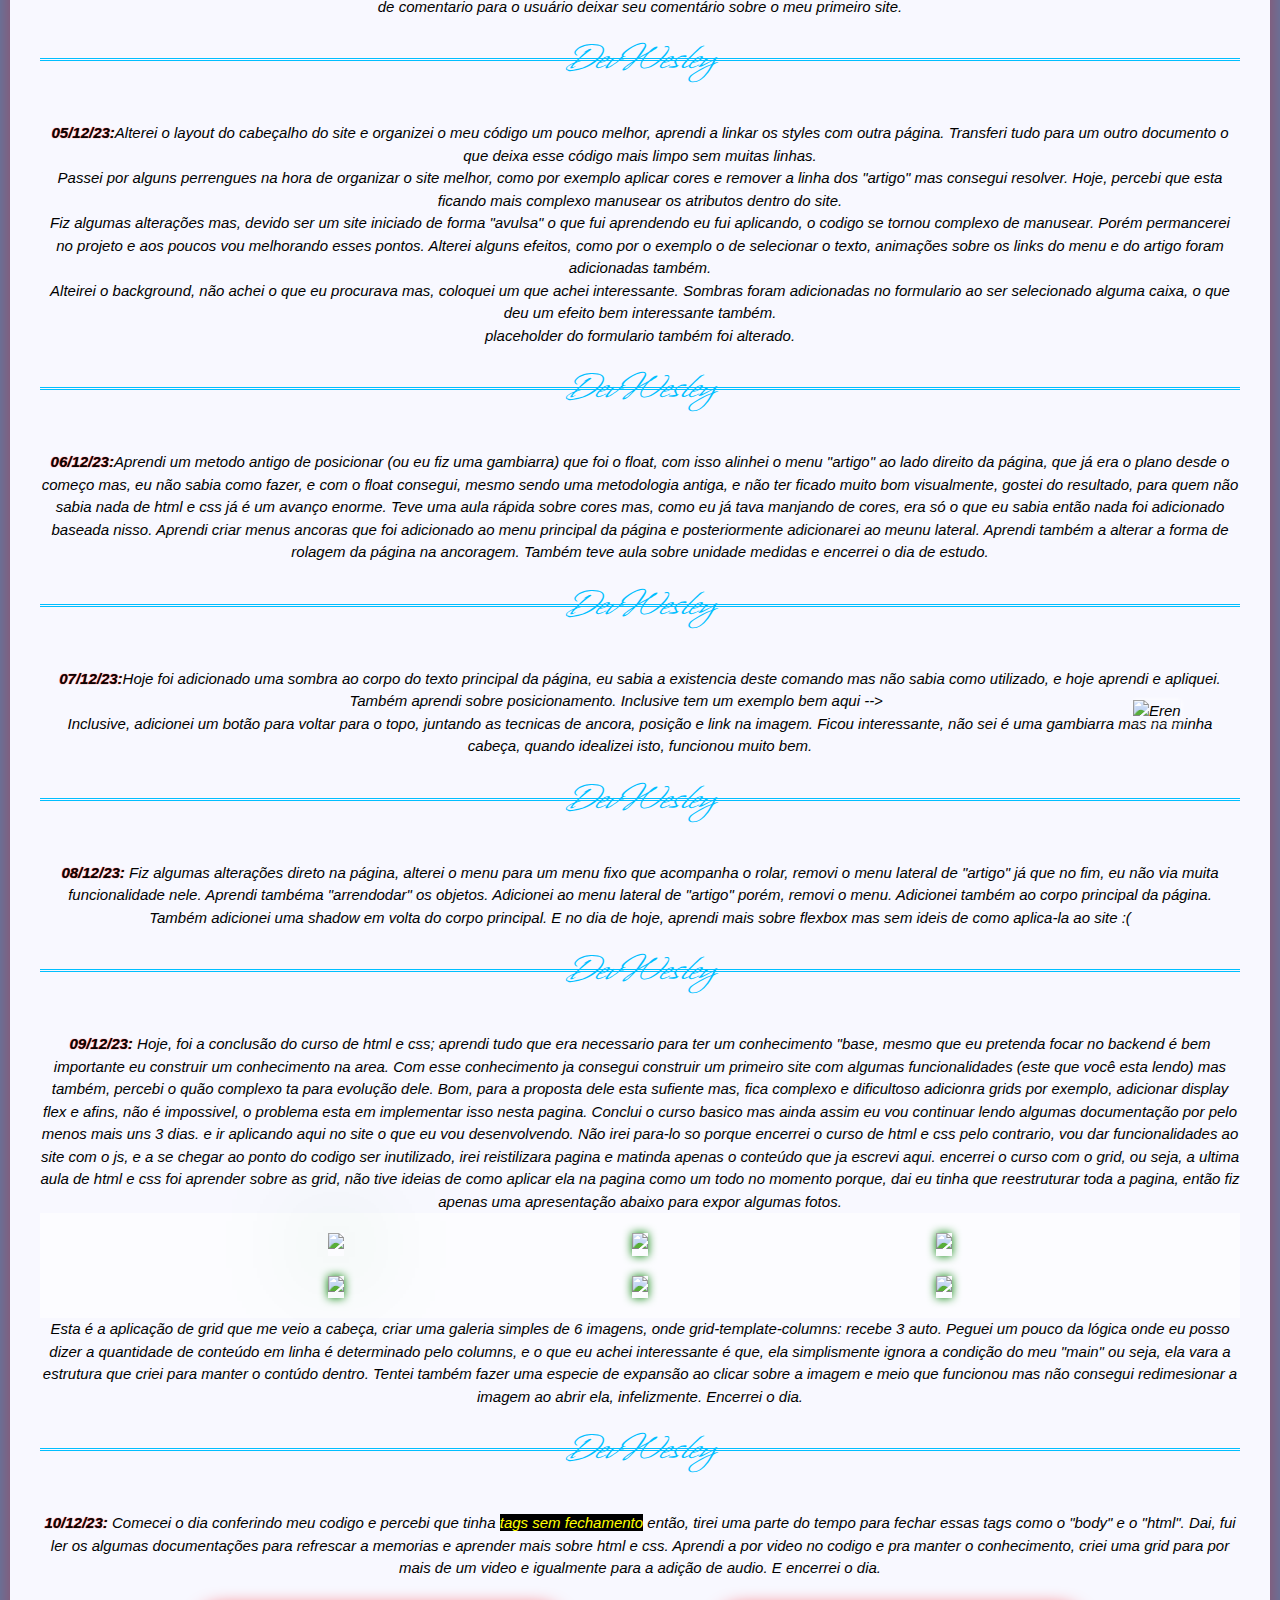
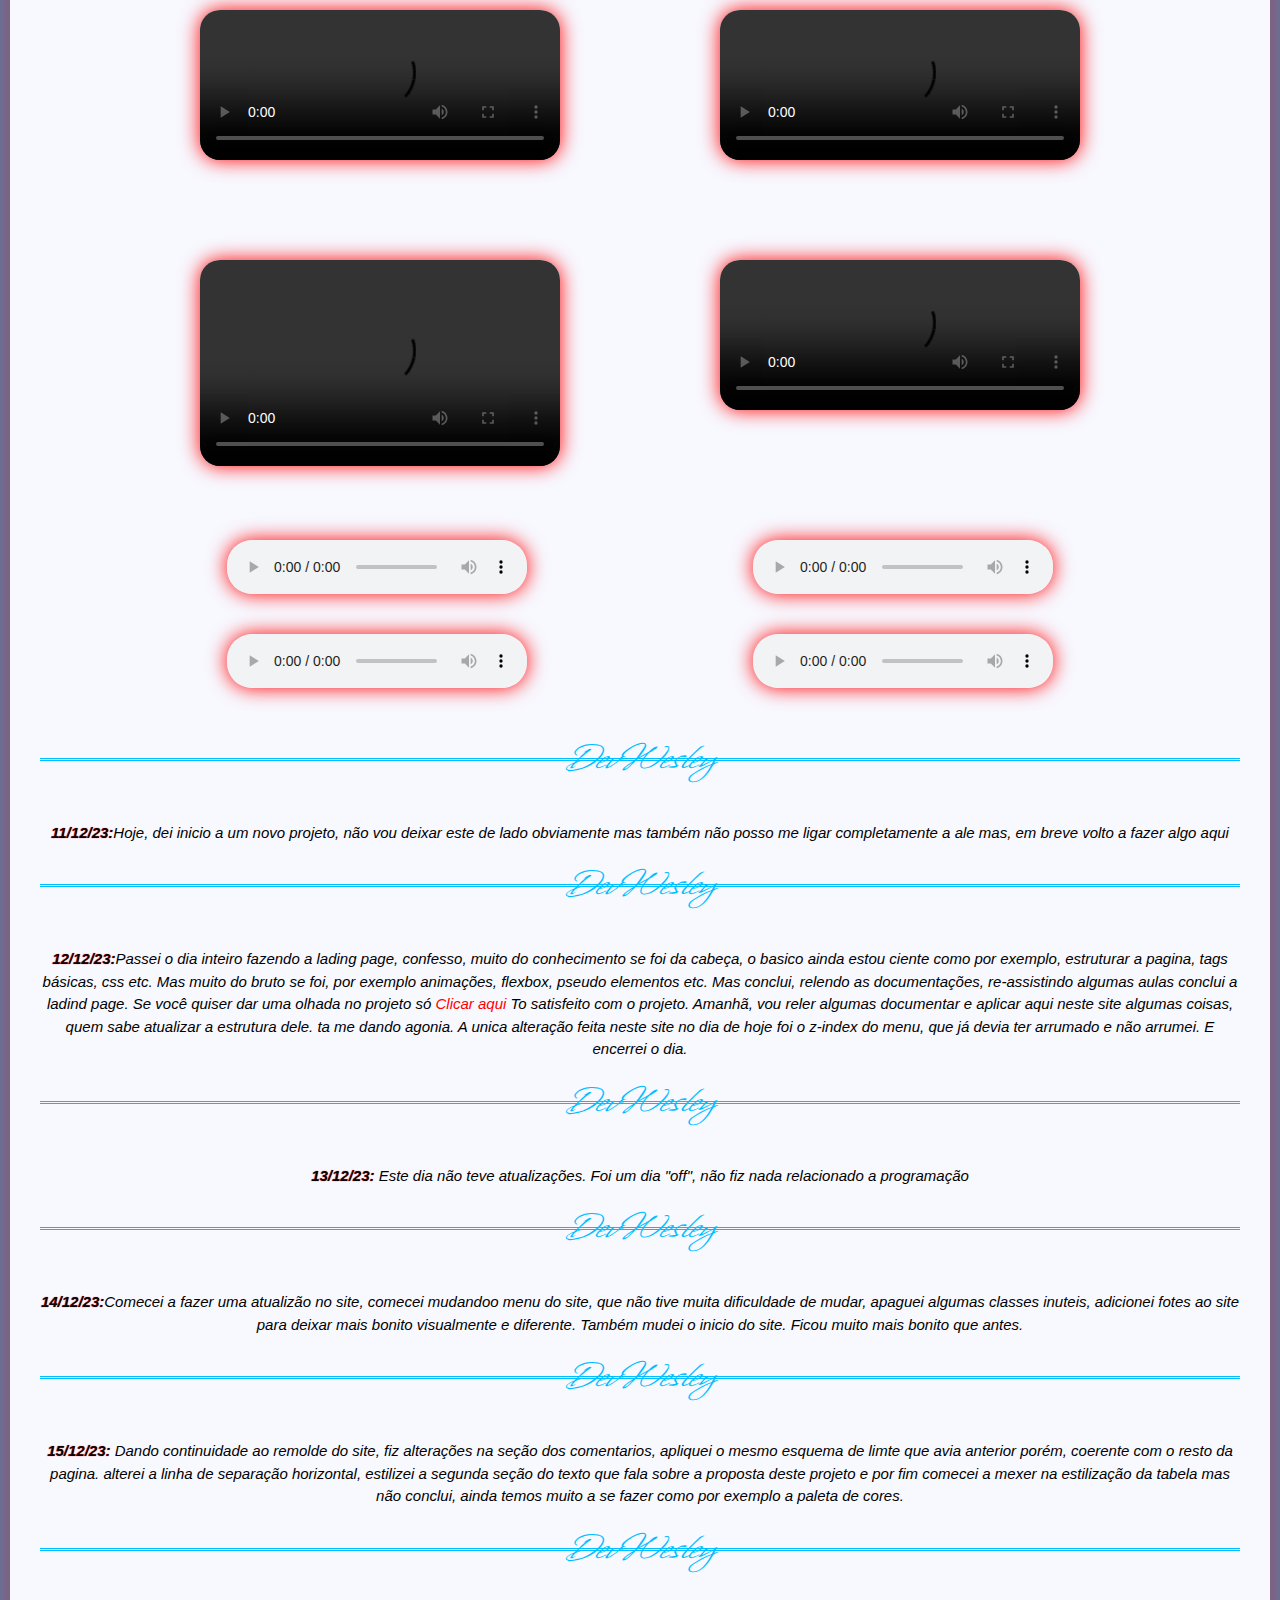
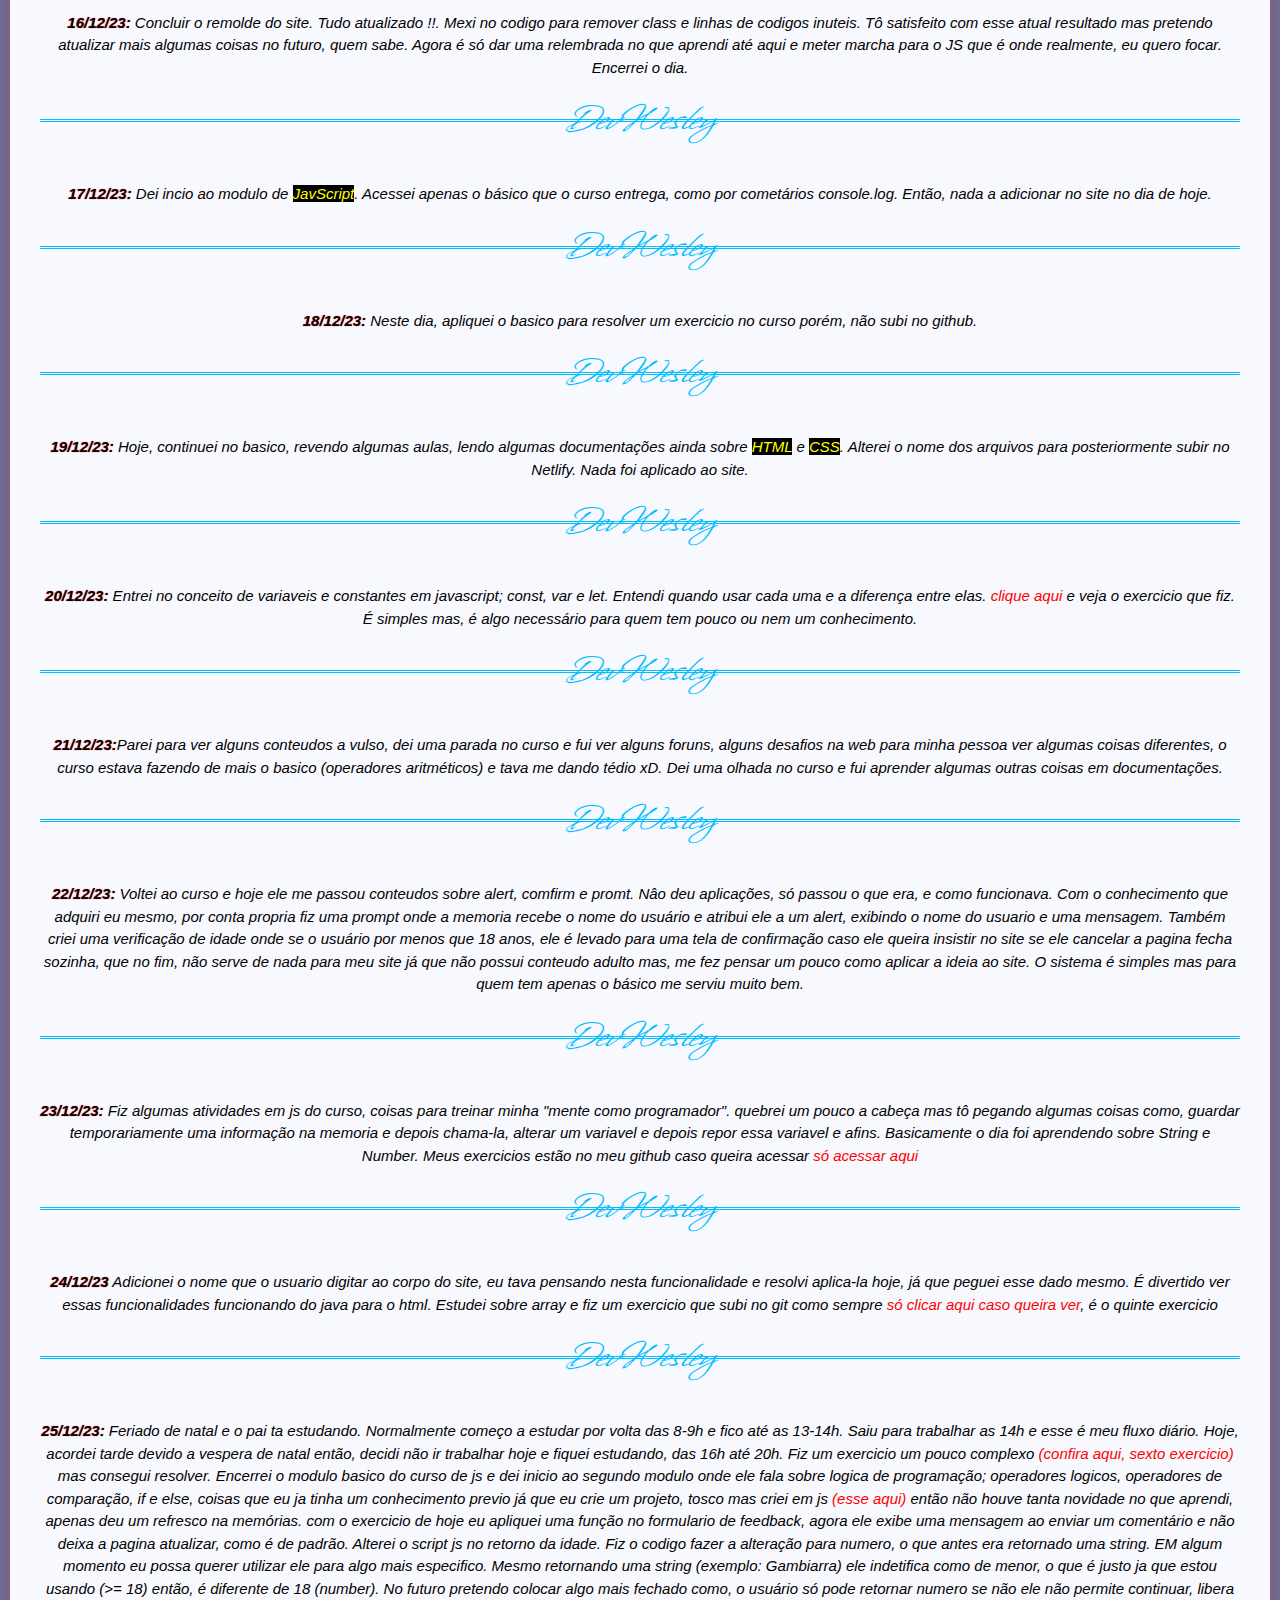
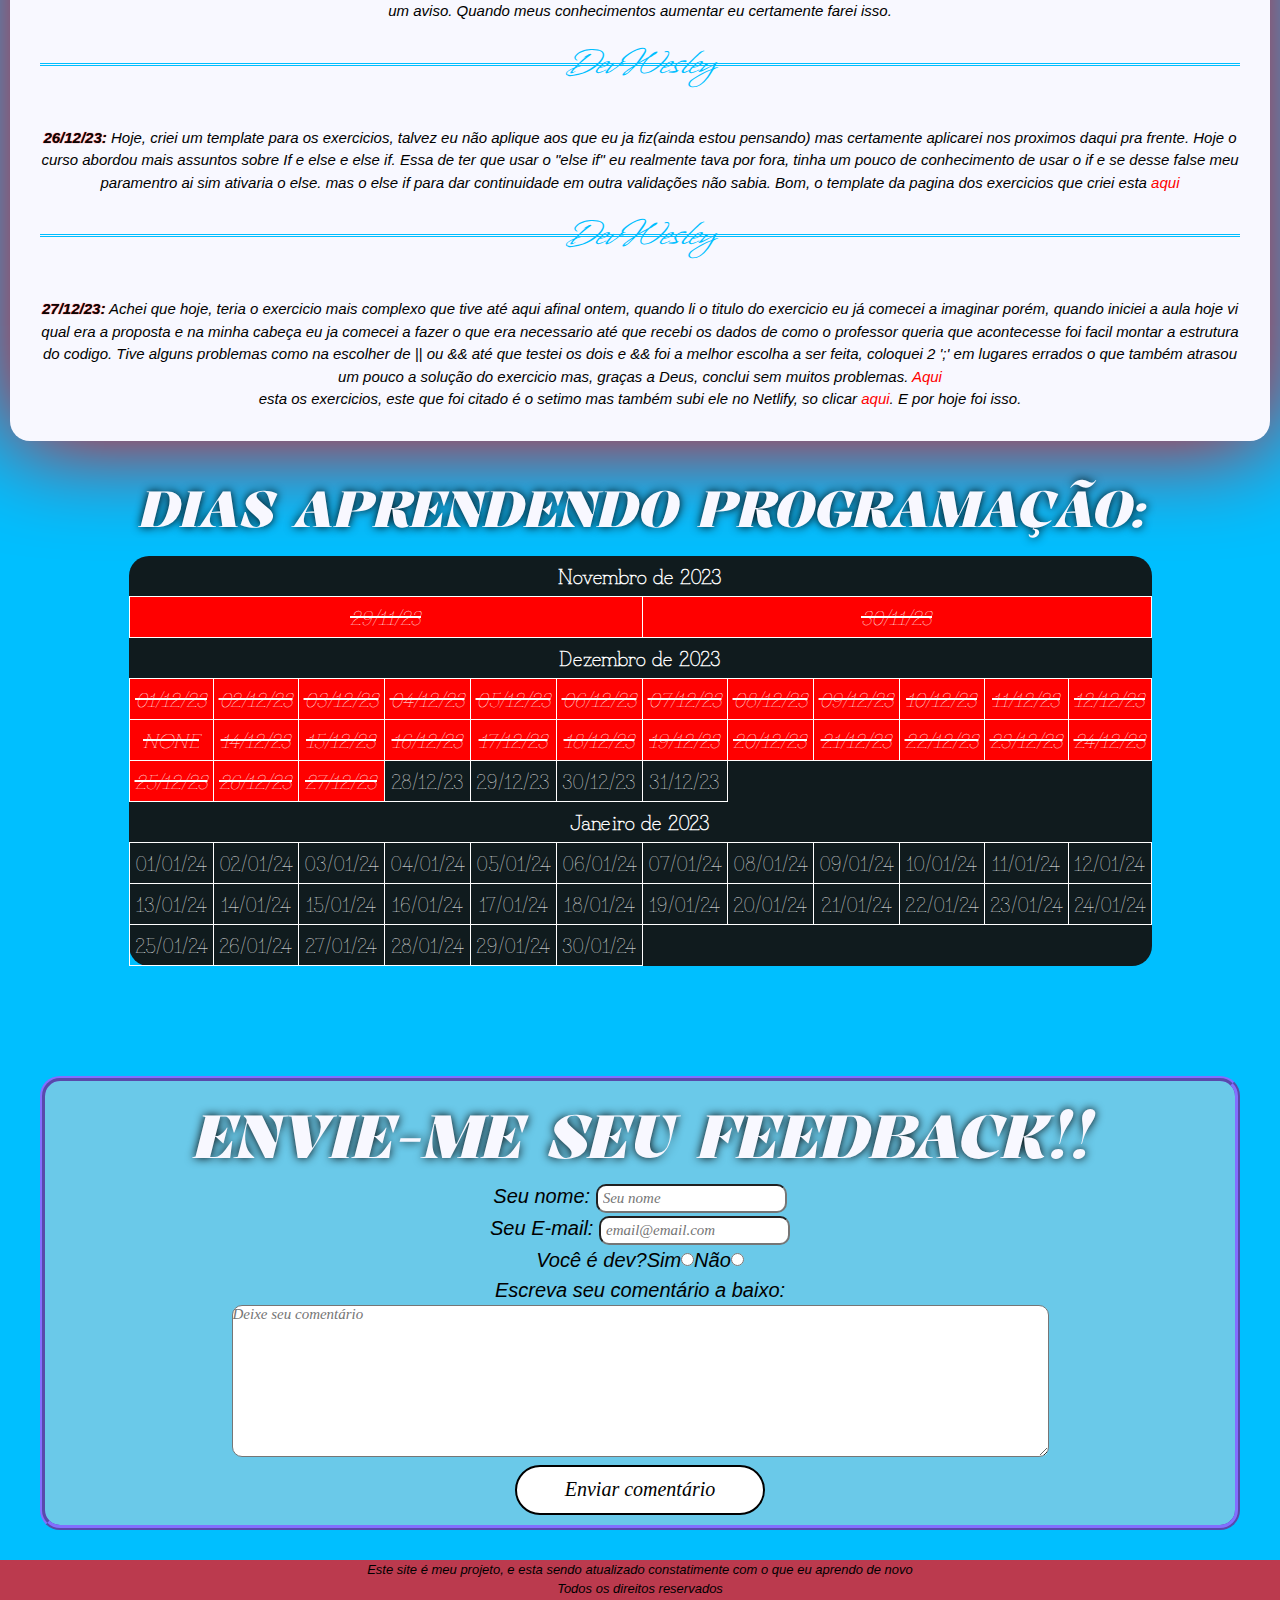
==== commit 347a0d6a: "Atualizações do dia 27/12/23" ====
--- a/index.html
+++ b/index.html
@@ -599,9 +599,25 @@
                     curso abordou mais assuntos sobre If e else e else if. Essa de ter que usar o "else if" eu realmente
                     tava por fora, tinha um pouco de conhecimento de usar o if e se desse false meu paramentro ai sim
                     ativaria o else. mas o else if para dar continuidade em outra validações não sabia. Bom, o template
-                    da pagina dos exercicios que criei esta <a href="https://github.com/WesleyinDev/template-para-exercicios" target="_blank">aqui</a>
-
-                </p>
+                    da pagina dos exercicios que criei esta <a
+                        href="https://github.com/WesleyinDev/template-para-exercicios" target="_blank">aqui</a>
+                </p>
+            </article>
+
+            <div class="gap"></div>
+            <hr>
+
+            <article class="art">
+                <p><b class="tx1">27/12/23:</b> Achei que hoje, teria o exercicio mais complexo que tive até aqui afinal
+                    ontem, quando li o titulo do exercicio eu já comecei a imaginar porém, quando iniciei a aula hoje vi
+                    qual era a proposta e na minha cabeça eu ja comecei a fazer o que era necessario até que recebi os
+                    dados de como o professor queria que acontecesse foi facil montar a estrutura do codigo. Tive alguns
+                    problemas como na escolher de || ou && até que testei os dois e && foi a melhor escolha a ser feita,
+                    coloquei 2 ';' em lugares errados o que também atrasou um pouco a solução do exercicio mas, graças a
+                    Deus, conclui sem muitos problemas. <a
+                        href="https://github.com/WesleyinDev/comecando-js" target="_blank">Aqui</a></P> esta
+                os exercicios, este que foi citado é o setimo mas também subi ele no Netlify, so clicar <a
+                    href="https://calcular-imc-br.netlify.app/" target="_blank">aqui</a>. E por hoje foi isso.
             </article>
     </section>
 
@@ -661,7 +677,7 @@
                         <tr>
                             <td class="fin"><s>25/12/23</s></td>
                             <td class="fin"><s>26/12/23</s></td>
-                            <td>27/12/23</td>
+                            <td class="fin"><s>27/12/23</s></td>
                             <td>28/12/23</td>
                             <td>29/12/23</td>
                             <td>30/12/23</td>
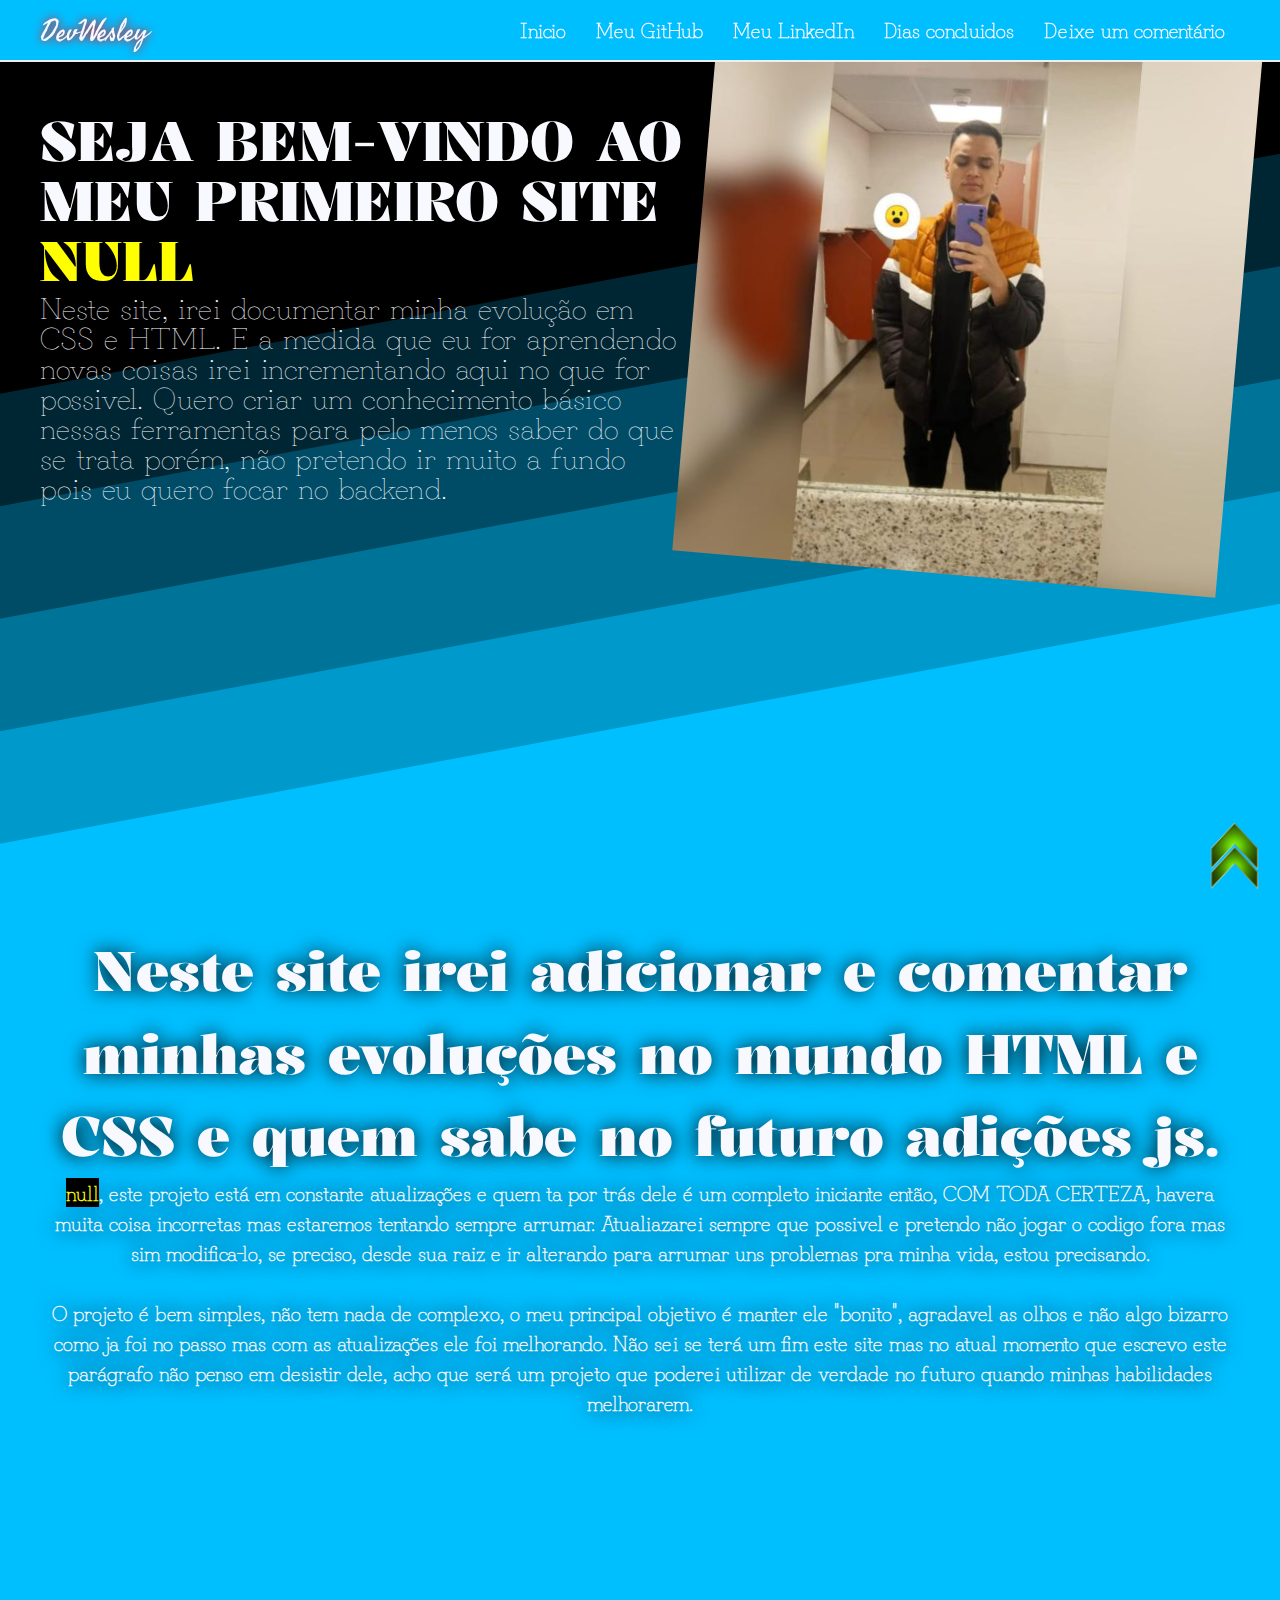
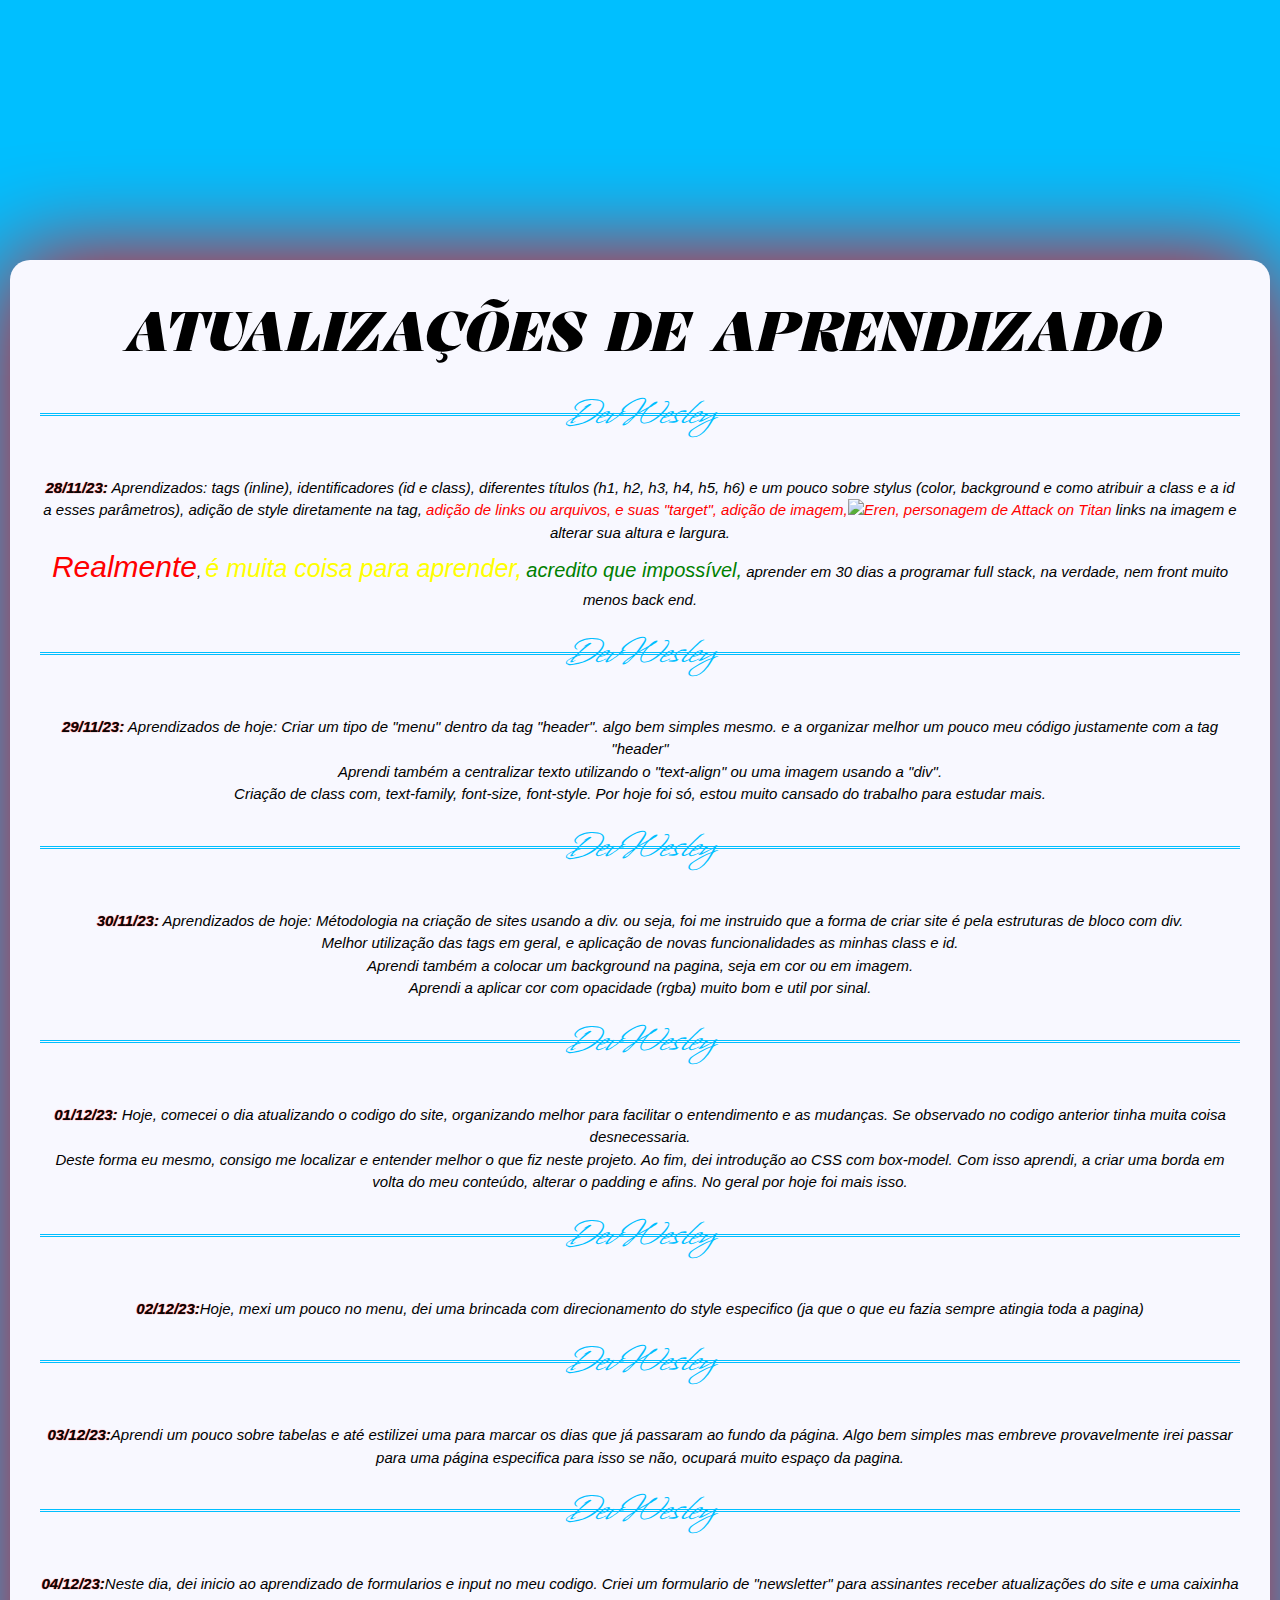
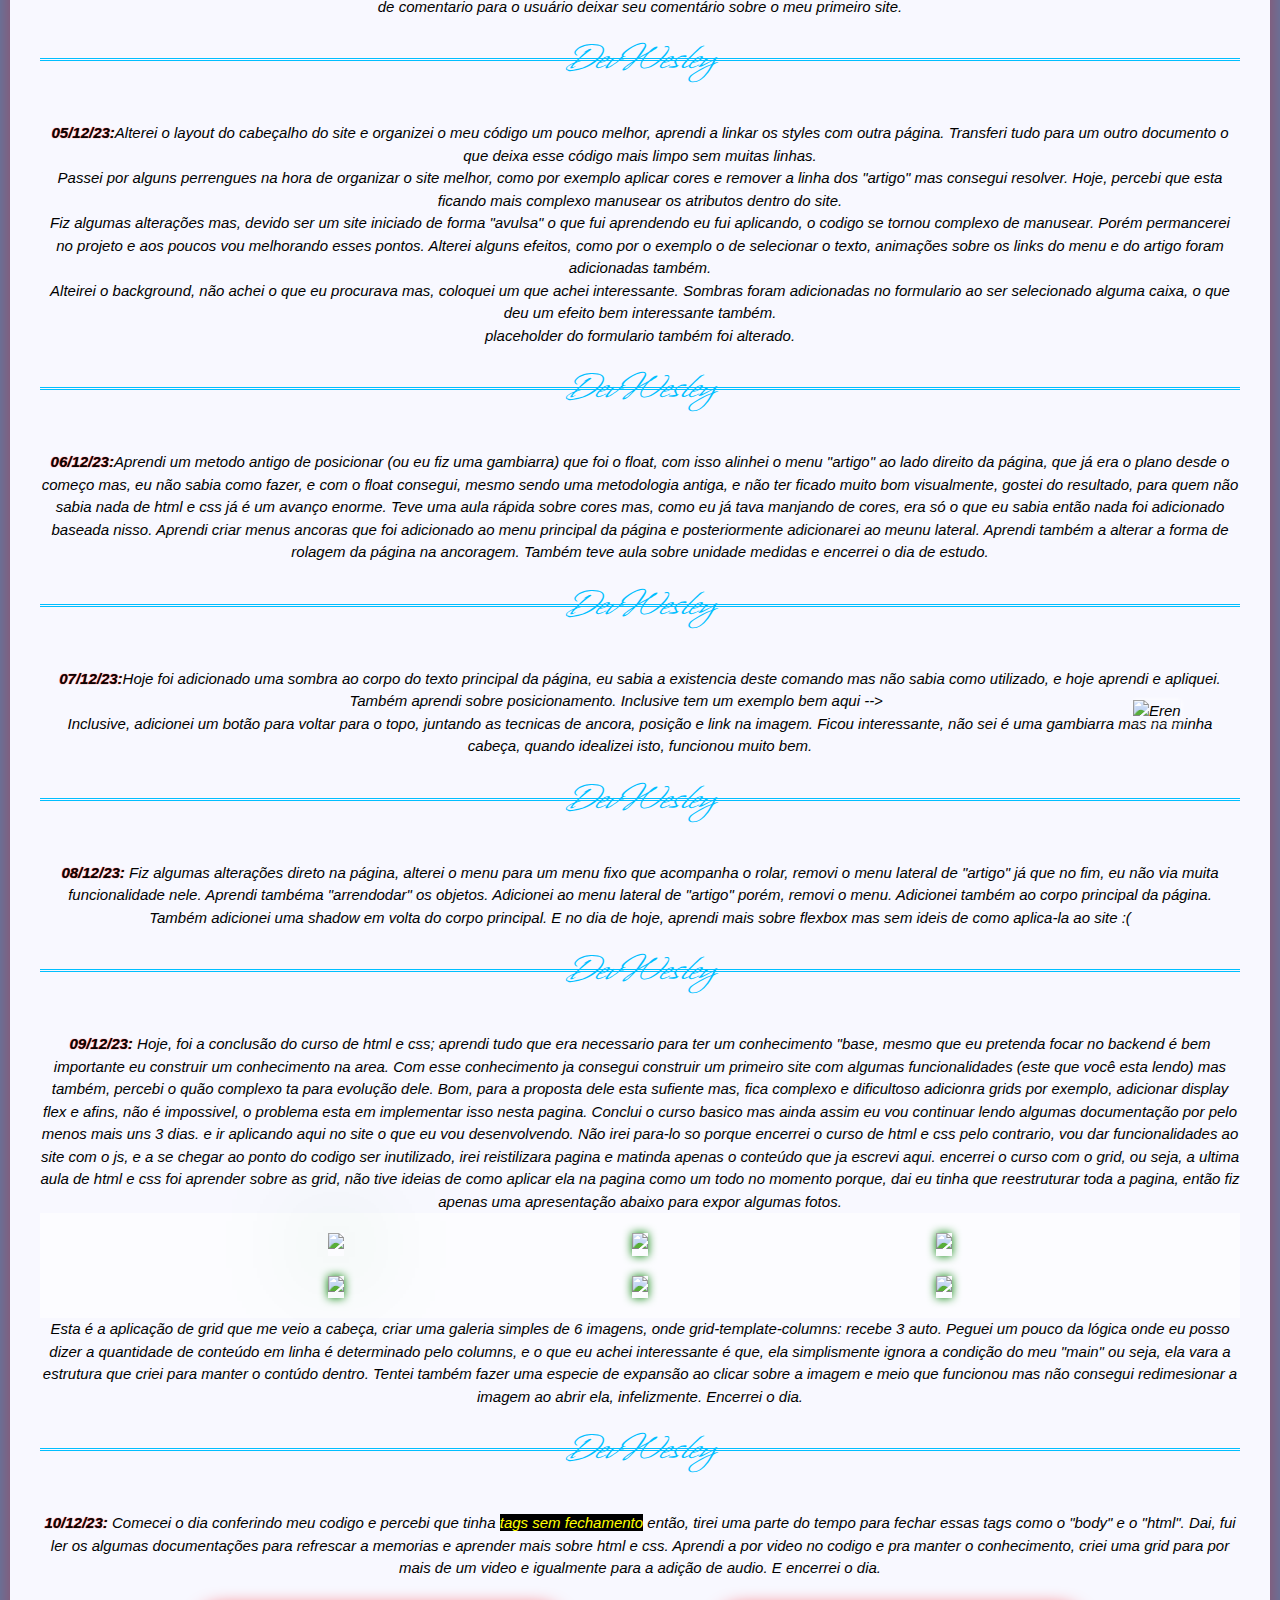
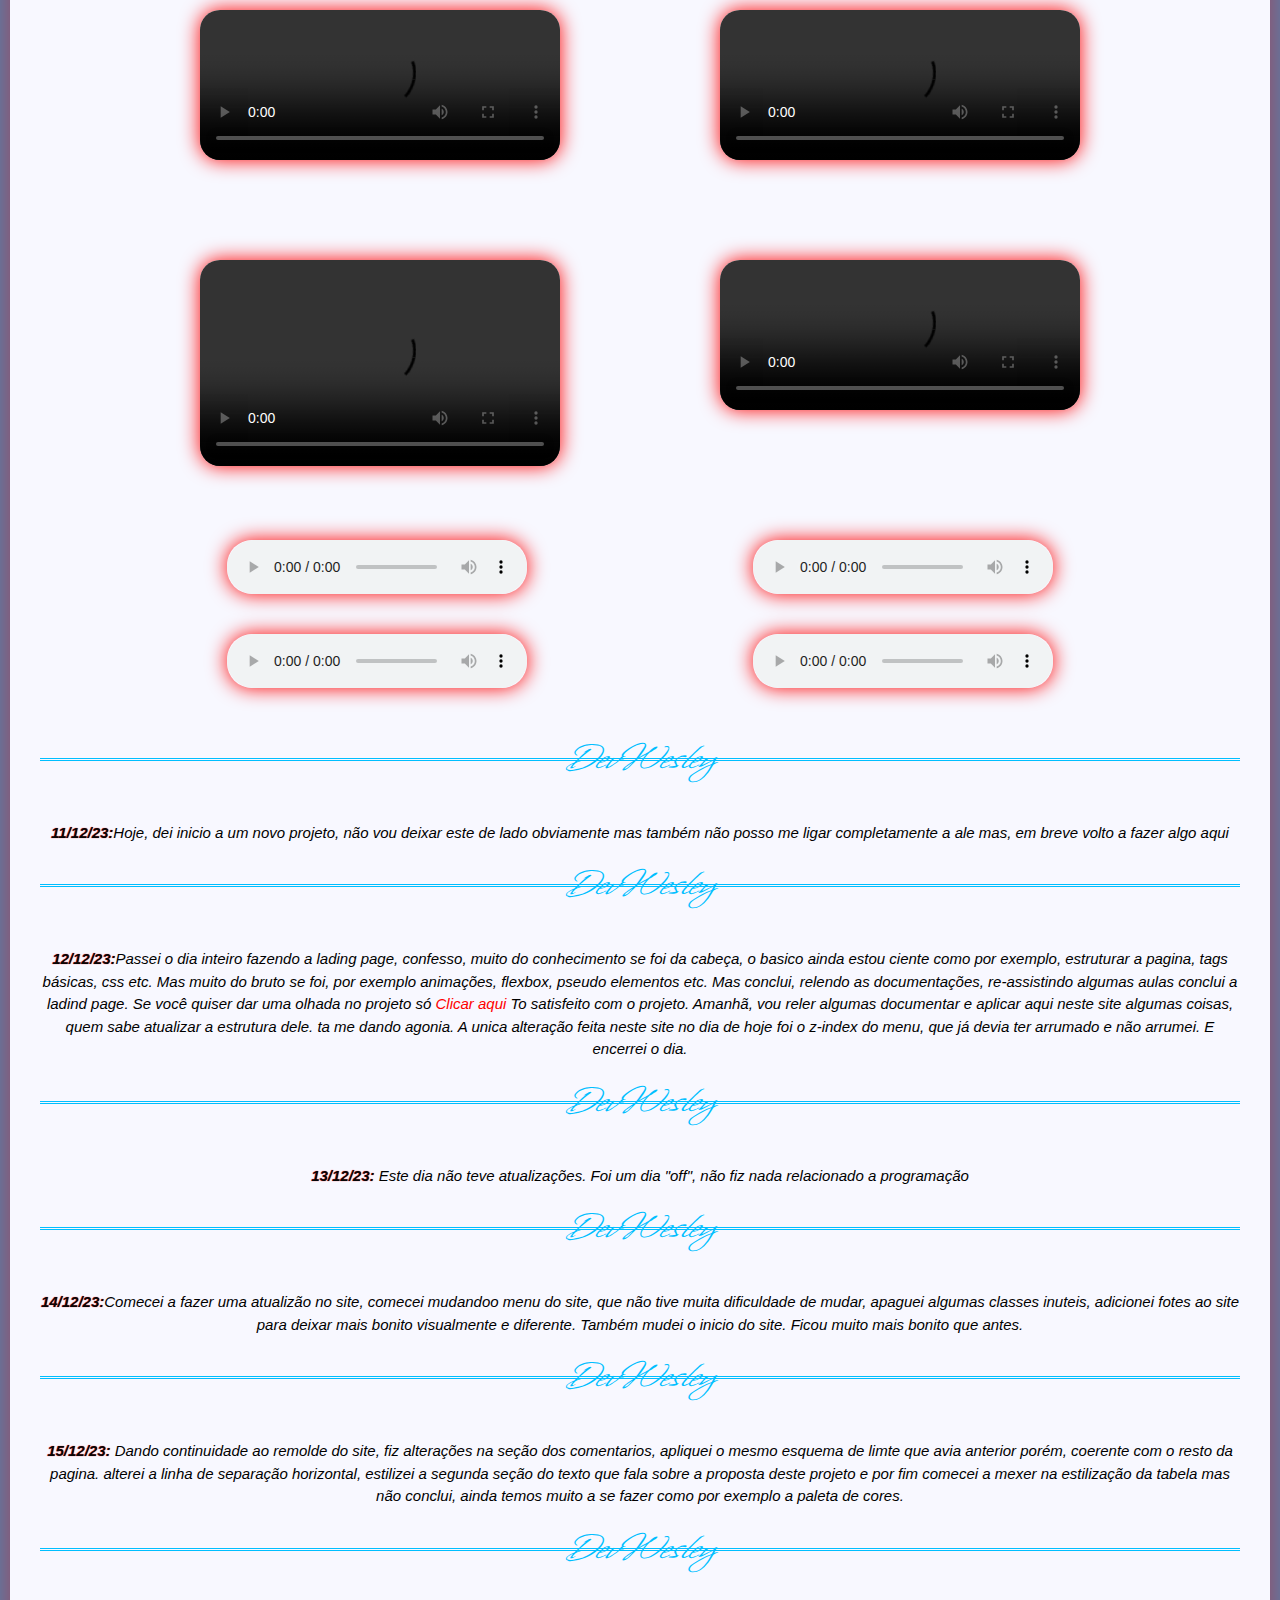
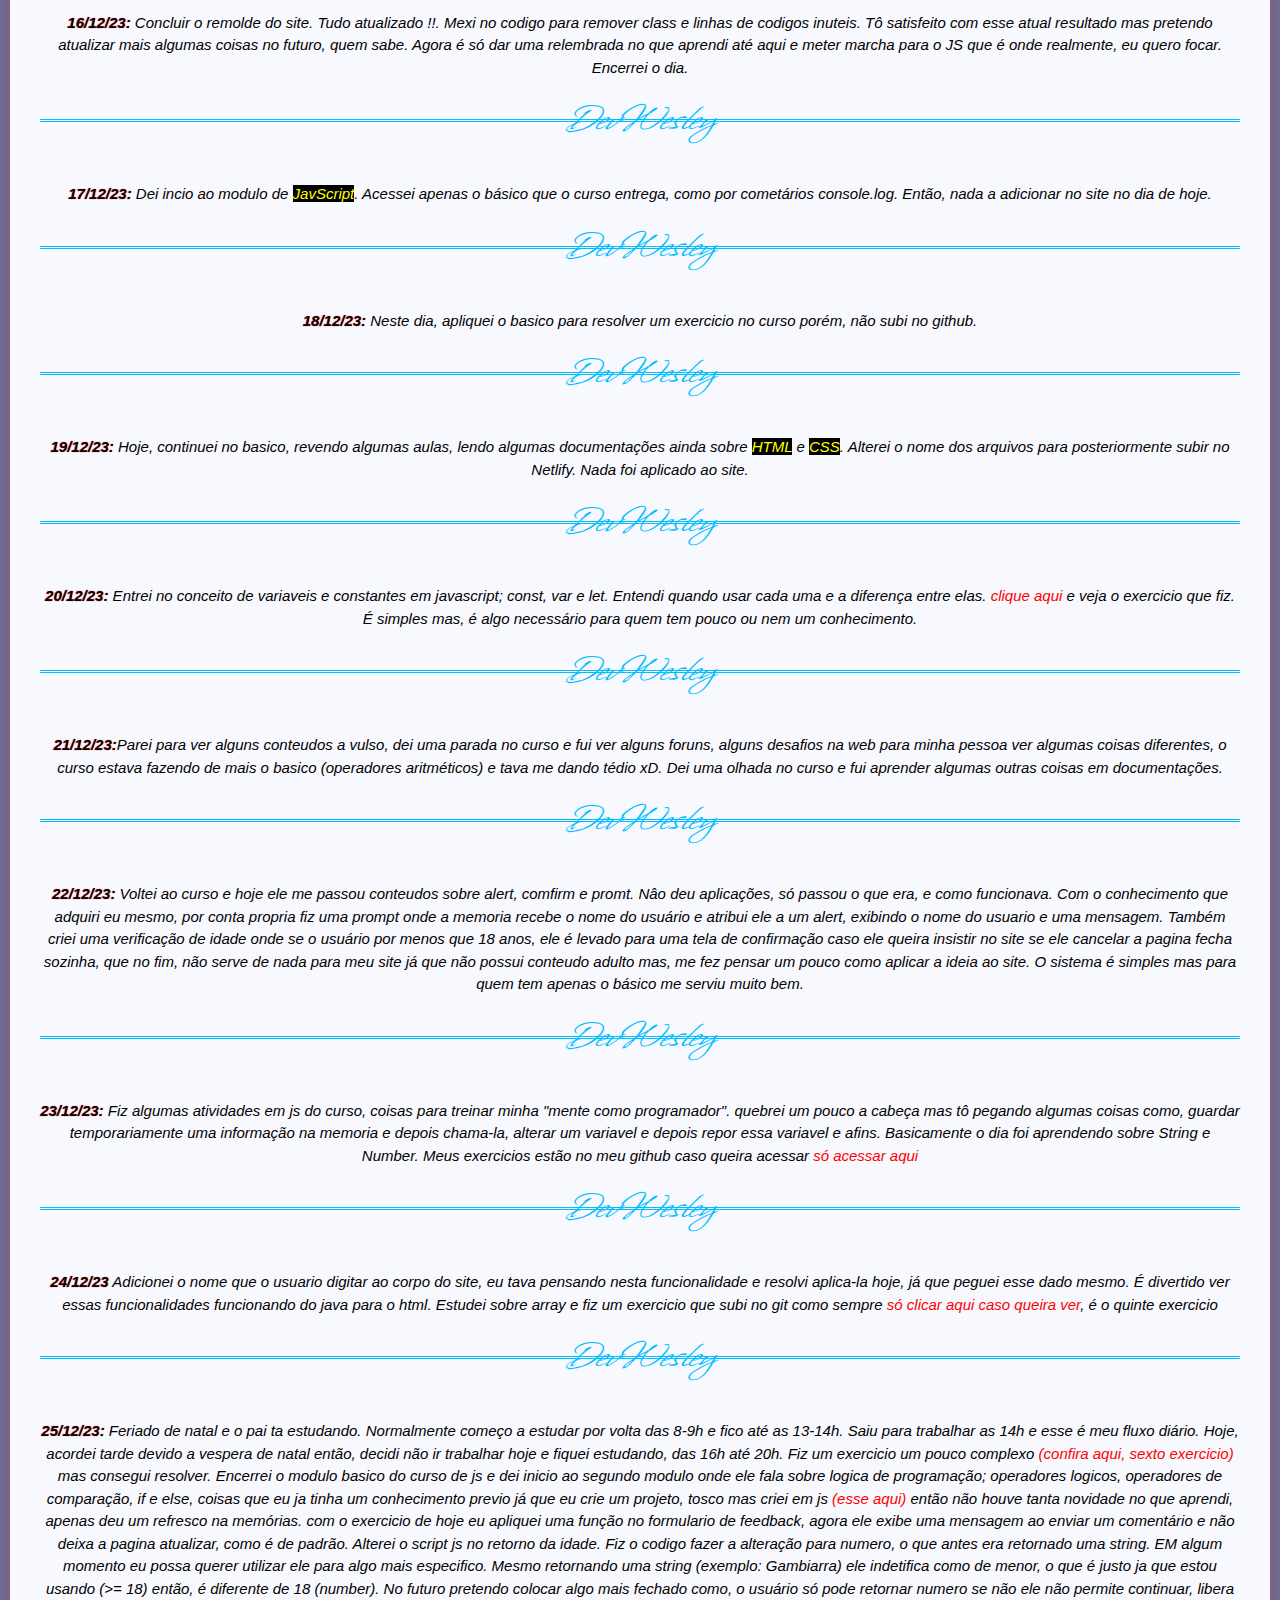
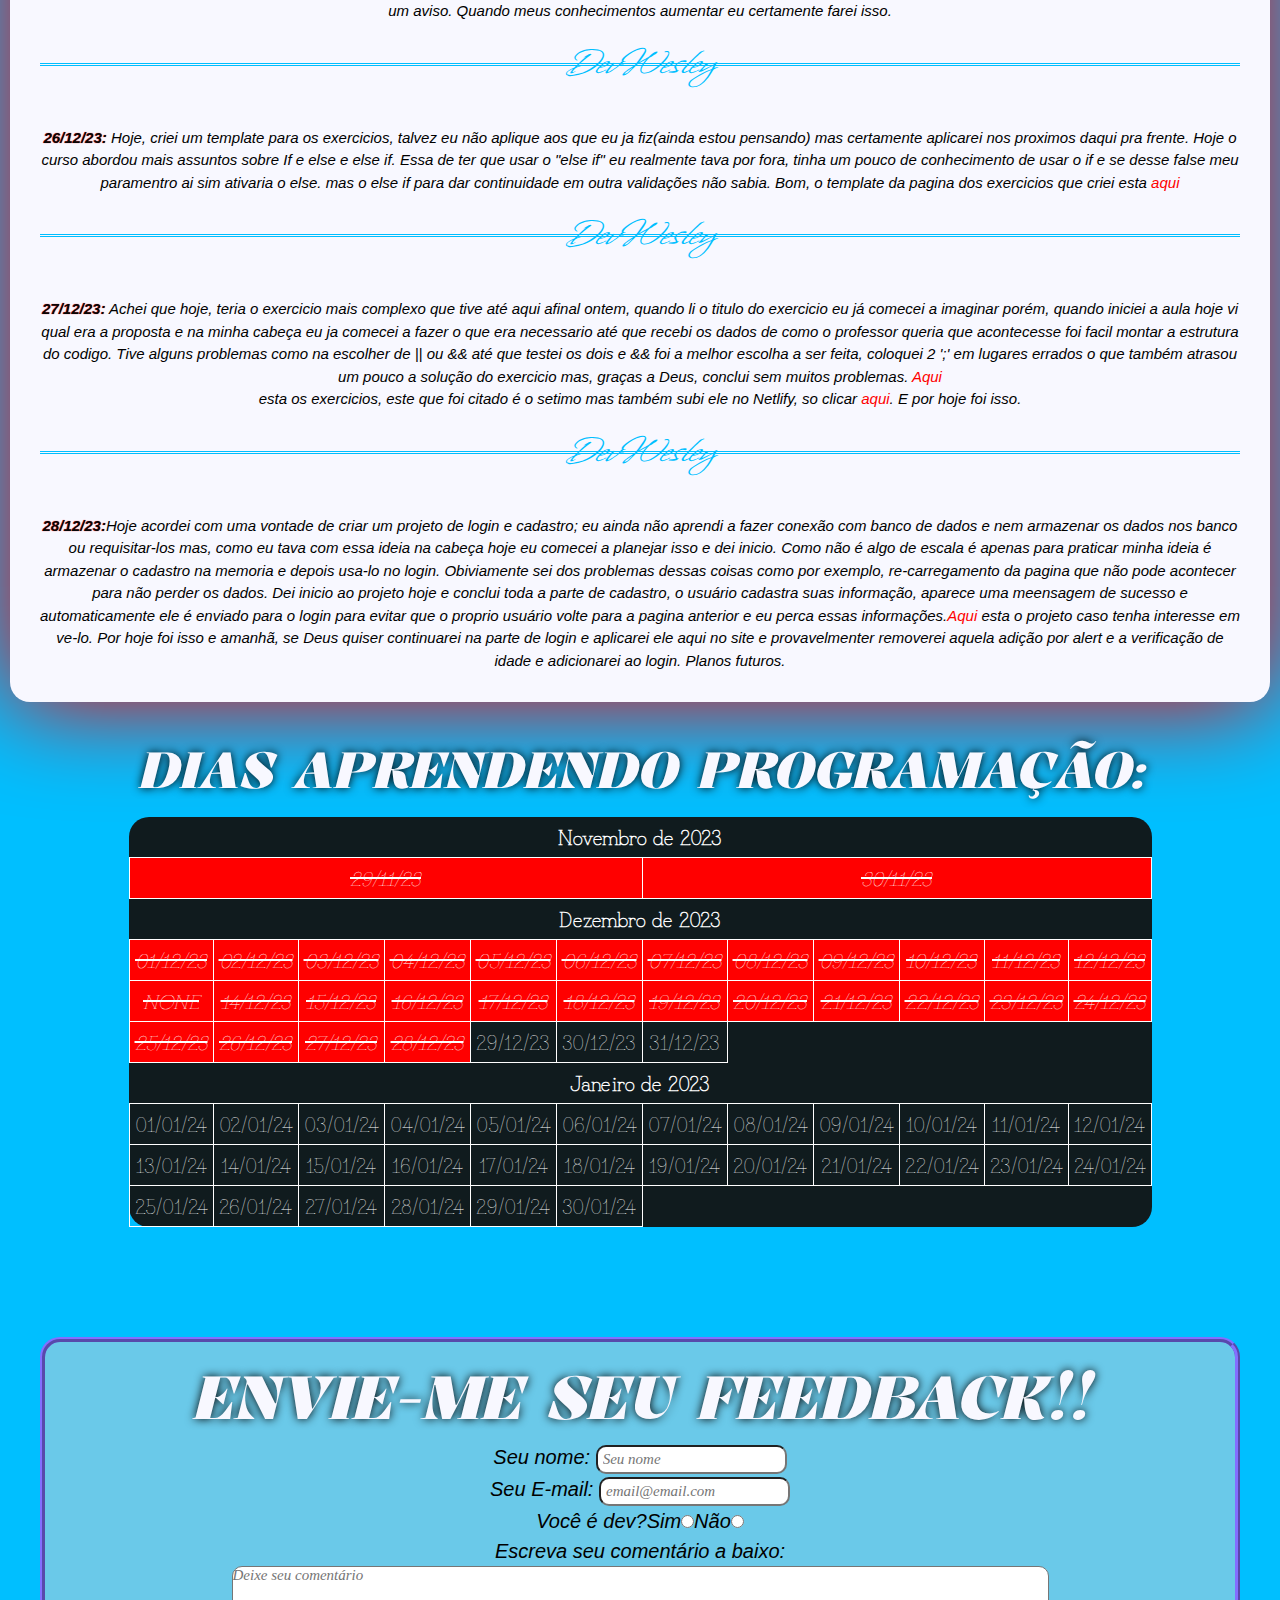
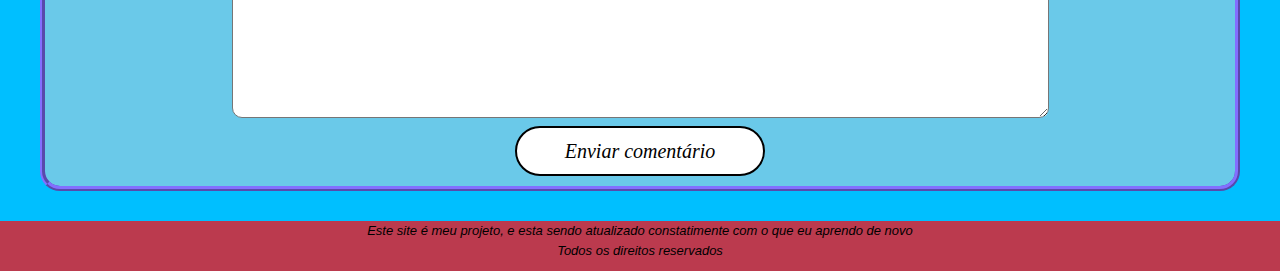
==== commit 3df1ae07: "Atualizações do dia 28/12/23" ====
--- a/index.html
+++ b/index.html
@@ -614,10 +614,31 @@
                     dados de como o professor queria que acontecesse foi facil montar a estrutura do codigo. Tive alguns
                     problemas como na escolher de || ou && até que testei os dois e && foi a melhor escolha a ser feita,
                     coloquei 2 ';' em lugares errados o que também atrasou um pouco a solução do exercicio mas, graças a
-                    Deus, conclui sem muitos problemas. <a
-                        href="https://github.com/WesleyinDev/comecando-js" target="_blank">Aqui</a></P> esta
+                    Deus, conclui sem muitos problemas. <a href="https://github.com/WesleyinDev/comecando-js"
+                        target="_blank">Aqui</a></P> esta
                 os exercicios, este que foi citado é o setimo mas também subi ele no Netlify, so clicar <a
                     href="https://calcular-imc-br.netlify.app/" target="_blank">aqui</a>. E por hoje foi isso.
+            </article>
+
+            <div class="gap"></div>
+            <hr>
+
+            <article class="art">
+                <p><b class="tx1">28/12/23:</b>Hoje acordei com uma vontade de criar um projeto de login e cadastro; eu
+                    ainda não aprendi a fazer conexão com banco de dados e nem armazenar os dados nos banco ou
+                    requisitar-los mas, como eu tava com essa ideia na cabeça hoje eu comecei a planejar isso e dei
+                    inicio. Como não é algo de escala é apenas para praticar minha ideia é armazenar o cadastro na
+                    memoria e depois usa-lo no login. Obiviamente sei dos problemas dessas coisas como por exemplo,
+                    re-carregamento da pagina que não pode acontecer para não perder os dados. Dei inicio ao projeto
+                    hoje e conclui toda a parte de cadastro, o usuário cadastra suas informação, aparece uma meensagem
+                    de sucesso e automaticamente ele é enviado para o login para evitar que o proprio usuário volte para
+                    a pagina anterior e eu perca essas informações.<a
+                        href="https://github.com/WesleyinDev/login-e-cadastro" target="_blank">Aqui</a> esta o projeto
+                    caso tenha
+                    interesse em ve-lo. Por hoje foi isso e amanhã, se Deus quiser continuarei na parte de login e
+                    aplicarei ele aqui no site e provavelmenter removerei aquela adição por alert e a verificação de
+                    idade e adicionarei ao
+                    login. Planos futuros.</p>
             </article>
     </section>
 
@@ -678,7 +699,7 @@
                             <td class="fin"><s>25/12/23</s></td>
                             <td class="fin"><s>26/12/23</s></td>
                             <td class="fin"><s>27/12/23</s></td>
-                            <td>28/12/23</td>
+                            <td class="fin"><s>28/12/23</s></td>
                             <td>29/12/23</td>
                             <td>30/12/23</td>
                             <td>31/12/23</td>
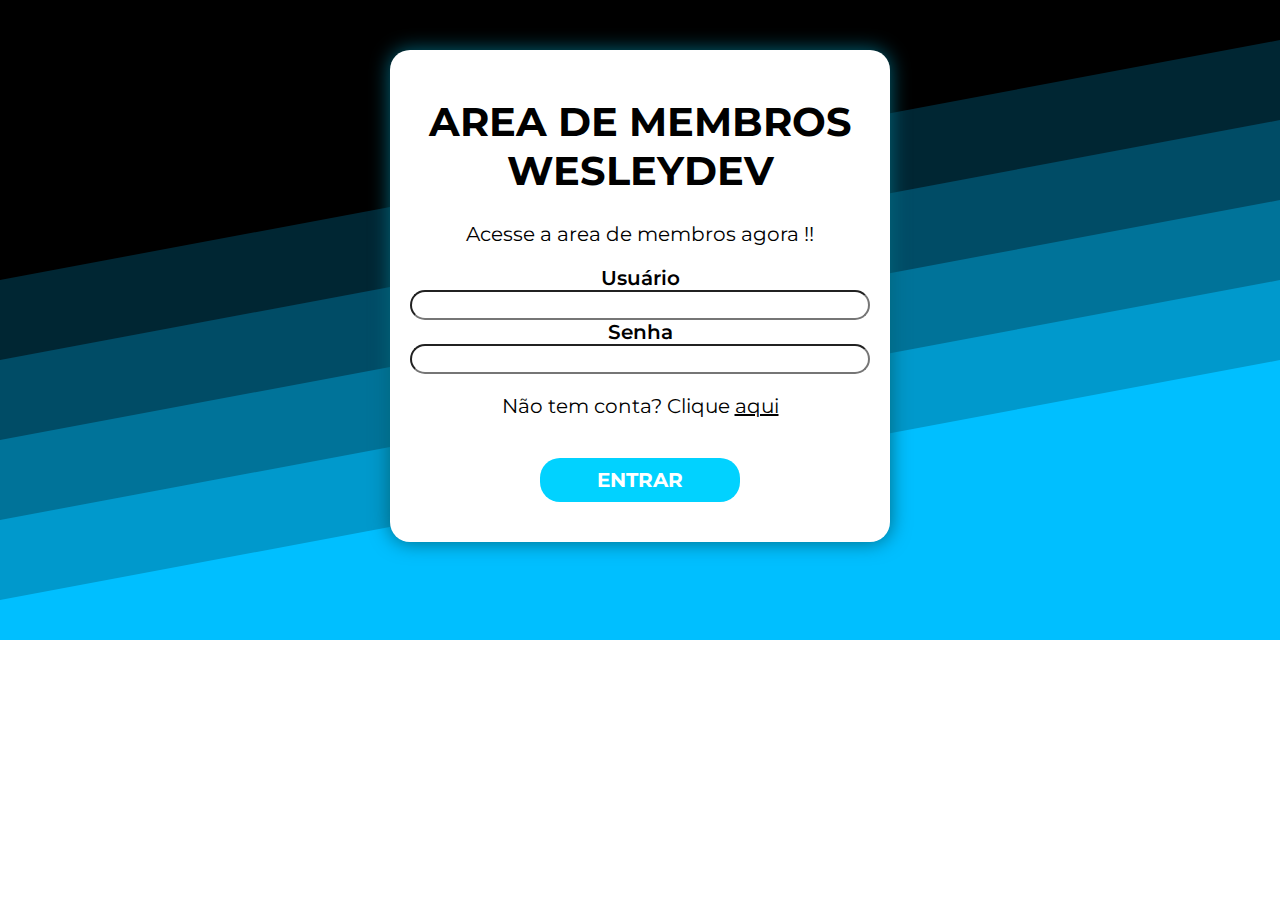
==== commit 0c7cd01f: "Atualização do dia 29/12/23" ====
--- a/index.html
+++ b/index.html
@@ -1,794 +1,45 @@
 <!DOCTYPE html>
-<html lang="pt-BR">
+<html lang=pt-BR">
 
 <head>
     <meta charset="UTF-8">
-    <title>Dev Wesley</title>
-    <link rel="stylesheet" href="./assets/css/style.css">
+    <meta name="viewport" content="width=device-width, initial-scale=1.0">
+    <title>DevWesley</title>
+    <link rel="stylesheet" href="./assets/css/login.css">
+    <link rel="preconnect" href="https://fonts.googleapis.com">
+    <link rel="preconnect" href="https://fonts.gstatic.com" crossorigin>
     <link rel="preconnect" href="https://fonts.googleapis.com">
     <link rel="preconnect" href="https://fonts.gstatic.com" crossorigin>
     <link
-        href="https://fonts.googleapis.com/css2?family=Freehand&family=Grandiflora+One&family=Kalnia:wght@300;400&family=Whisper&display=swap"
+        href="https://fonts.googleapis.com/css2?family=Montserrat:ital,wght@0,100;0,200;0,300;0,700;0,900;1,200;1,300;1,700&display=swap"
         rel="stylesheet">
 </head>
 
-<body> <!-- Corpo da pagina-->
-    <div>
-        <a id="return" href="#return"><img class="return" src="./assets/img/seta.png" alt="Return"></a>
-    </div>
+<body>
 
-    <aside class="menu">
-        <section class="main-content menu-content">
-            <p class="wesley">
-                <a class="wesley" href="#">DevWesley</a>
-            </p>
-            <nav>
-                <ul>
-                    <li><a href=#return><b>Inicio</b></a></li>
-                    <li><a href="https://github.com/WesleyinDev" target="_blank"><b>Meu GitHub</b></a></li>
-                    <li><a href="https://www.linkedin.com/in/wesley-vieira-b416b1223/" target="_blank"><b>Meu
-                                LinkedIn</b></a></li>
-                    <li><a href="#tb"><b>Dias concluidos</b></a></li>
-                    <li><a href="#for1"><b>Deixe um comentário</b></a></li>
-                </ul>
-            </nav>
-        </section>
-    </aside>
-    <div class="descer"></div>
+    <section class="container formuLogin">
+        <h1>Area de membros WesleyDev</h1>
+                <p>Acesse a area de membros agora !!</p>
 
-    <div class="section main-bg">
-        <div class="main-content inicio-content">
-            <section class="text-content">
-                <h2>Seja bem-vindo ao meu primeiro site <span id="name"></span></h2>
-                <p>Neste site, irei documentar minha evolução em CSS e HTML. E a medida que eu for aprendendo novas
-                    coisas irei incrementando aqui no que for possivel. Quero criar um conhecimento básico nessas
-                    ferramentas para pelo menos saber do que se trata porém, não pretendo ir muito a fundo<br> pois eu
-                    quero
-                    focar no backend.
-                <p>
-            </section>
-            <div>
-                <img src="/assets/img/me.jpg" al="Eu xD">
-            </div>
-        </div>
-    </div>
+                <form action="" method="get">
+                    <label for="usuario">Usuário</label>
+                    <input type="text" id="usuario">
 
-    <div class="section main-content">
-        <section class="text-content-2">
-            <h2>Neste site irei adicionar e comentar minhas evoluções no mundo HTML e CSS e quem sabe no futuro adições
-                js.</h2>
-        </section>
-        <div>
-            <p class="text-content-2"><b><span id="name2"></span>, este projeto está em constante atualizações e quem ta
-                    por trás dele é um
-                    completo iniciante então, COM
-                    TODA CERTEZA, havera muita coisa incorretas mas estaremos tentando sempre arrumar. Atualiazarei
-                    sempre
-                    que possivel e pretendo não jogar o codigo fora mas sim modifica-lo, se preciso, desde sua raiz e ir
-                    alterando para arrumar uns problemas pra minha vida, estou precisando.<br><br>O projeto é bem
-                    simples, não tem nada de complexo, o meu principal objetivo é manter ele "bonito", agradavel as
-                    olhos e não algo bizarro como ja foi no passo mas com as atualizações ele foi melhorando. Não sei se
-                    terá um fim este site mas no atual momento que escrevo este parágrafo não penso em desistir dele,
-                    acho que será um projeto que poderei utilizar de verdade no futuro quando minhas habilidades
-                    melhorarem.</b>
-            </p>
-        </div>
-    </div>
+                    <label for="senha">Senha</label>
+                    <input type="password" id="senha">
+                    <p>Não tem conta? Clique <a href="cadastro.html">aqui</a></p>
+                    <div class="gap"></div>
 
-    <section class="main-content main-bg-white">
-        <article class="art">
-            <h2><i>Atualizações de aprendizado</i></h2>
+                    <button type="submit">Entrar</button>
+                    <div class="gap"></div>
 
-            <div class="gap"></div>
-            <hr>
+                    <div class="login-sucess"></div>
 
-            <p><b class="tx1">28/11/23:</b> Aprendizados: tags (inline), identificadores (id e class),
-                diferentes títulos (h1, h2, h3, h4, h5, h6) e um pouco sobre stylus (color, background e
-                como
-                atribuir a class e a id a esses parâmetros),
-                adição de style diretamente na tag, <a href="https://www.instagram.com/mrwesleyvieira/"
-                    target="_blank">adição de links ou arquivos, e suas "target", adição de imagem,<img class="img-txt1"
-                        src="https://ovicio.com.br/wp-content/uploads/2023/10/20231023-attack-on-titan-eren.jpg"
-                        alt="Eren, personagem de Attack on Titan"></a> links na imagem e alterar sua altura
-                e
-                largura.</p>
-            <blockquote class="bloq"> <span class="color1">Realmente</span>, <span class="color2">é muita
-                    coisa
-                    para aprender,</span> <span class="color3">acredito que impossível,</span> aprender em
-                30
-                dias a programar full stack, na verdade, nem front muito menos back end.</blockquote>
-        </article>
-
-        <div class="gap"></div>
-        <hr>
-
-        <article class="art">
-            <p><b class="tx1">29/11/23:</b> Aprendizados de hoje: Criar um tipo de "menu" dentro da tag
-                "header". algo bem simples mesmo. e a organizar melhor um pouco meu código justamente com a
-                tag
-                "header"<br>Aprendi também a centralizar texto utilizando o "text-align" ou uma imagem
-                usando a
-                "div".<br> Criação de class com, text-family, font-size, font-style. Por hoje foi só, estou
-                muito cansado do trabalho para estudar mais.</p>
-        </article>
-
-        <div class="gap"></div>
-        <hr>
-
-        <article class="art">
-            <p><b class="tx1">30/11/23:</b> Aprendizados de hoje: Métodologia na criação de sites usando a
-                div.
-                ou seja, foi me instruido que a forma de criar site é pela estruturas de bloco com
-                div.<br>Melhor utilização das tags em geral, e aplicação de novas funcionalidades as minhas
-                class e id.<br>
-                Aprendi também a colocar um background na pagina, seja em cor ou em imagem.<br>
-                Aprendi a aplicar cor com opacidade (rgba) muito bom e util por sinal.
-            </p>
-        </article>
-
-        <div class="gap"></div>
-        <hr>
-
-        <article class="art">
-            <p><b class="tx1">01/12/23:</b> Hoje, comecei o dia atualizando o codigo do site, organizando
-                melhor
-                para facilitar o entendimento e as mudanças. Se observado no codigo anterior tinha muita
-                coisa
-                desnecessaria.<br>
-                Deste forma eu mesmo, consigo me localizar e entender melhor o que fiz neste projeto. Ao
-                fim,
-                dei introdução ao CSS com box-model. Com isso aprendi, a criar uma borda em volta do meu
-                conteúdo, alterar o padding e afins.
-                No geral por hoje foi mais isso.
-            </p>
-        </article>
-
-        <div class="gap"></div>
-        <hr>
-
-        <article class="art">
-            <p><b class="tx1">02/12/23:</b>Hoje, mexi um pouco no menu, dei uma brincada com direcionamento
-                do
-                style especifico (ja que o que eu fazia sempre atingia toda a pagina)<br>
-        </article>
-
-        <div class="gap"></div>
-        <hr>
-
-        <article class="art">
-            <p><b class="tx1">03/12/23:</b>Aprendi um pouco sobre tabelas e até estilizei uma para marcar os
-                dias que já passaram ao fundo da página. Algo bem simples mas embreve provavelmente irei
-                passar
-                para uma página especifica para isso se não, ocupará muito espaço da pagina.<br>
-            </p>
-        </article>
-
-        <div class="gap"></div>
-        <hr>
-
-        <article class="art">
-            <p><b class="tx1">04/12/23:</b>Neste dia, dei inicio ao aprendizado de formularios e input no
-                meu
-                codigo. Criei um formulario de "newsletter" para assinantes receber atualizações do site e
-                uma
-                caixinha de comentario para o usuário deixar seu comentário sobre o meu primeiro site.
-            </p>
-        </article>
-
-        <div class="gap"></div>
-        <hr>
-
-        <article class="art">
-            <p><b class="tx1">05/12/23:</b>Alterei o layout do cabeçalho do site e organizei o meu código um
-                pouco melhor, aprendi a linkar os styles com outra página. Transferi tudo para um outro
-                documento o que deixa esse código mais limpo sem muitas linhas.<br>
-                Passei por alguns perrengues na hora de organizar o site melhor, como por exemplo aplicar
-                cores
-                e remover a linha dos "artigo" mas consegui resolver. Hoje, percebi que esta ficando mais
-                complexo manusear os atributos dentro do site.<br>
-                Fiz algumas alterações mas, devido ser um site iniciado de forma "avulsa" o que fui
-                aprendendo
-                eu fui aplicando, o codigo se tornou complexo de manusear. Porém permancerei no projeto e
-                aos
-                poucos vou melhorando esses pontos. Alterei alguns efeitos, como por o exemplo o de
-                selecionar o
-                texto, animações sobre os links do menu e do artigo foram adicionadas também.<br>
-                Alteirei o background, não achei o que eu procurava mas, coloquei um que achei interessante.
-                Sombras foram adicionadas no formulario ao ser selecionado alguma caixa, o que deu um efeito
-                bem
-                interessante também.<br>
-                placeholder do formulario também foi alterado.
-            </p>
-        </article>
-
-        <div class="gap"></div>
-        <hr>
-
-        <article class="art">
-            <p><b class="tx1">06/12/23:</b>Aprendi um metodo antigo de posicionar (ou eu fiz uma gambiarra)
-                que
-                foi o float, com isso alinhei o menu "artigo" ao lado direito da página, que já era o plano
-                desde o começo mas, eu não sabia como fazer, e com o float consegui, mesmo sendo uma
-                metodologia
-                antiga, e não ter ficado muito bom visualmente, gostei do resultado, para quem não sabia
-                nada de
-                html e css já é um avanço enorme.
-                Teve uma aula rápida sobre cores mas, como eu já tava manjando de cores, era só o que eu
-                sabia
-                então nada foi adicionado baseada nisso. Aprendi criar menus ancoras que foi adicionado ao
-                menu
-                principal da página e posteriormente adicionarei ao meunu lateral. Aprendi também a alterar
-                a
-                forma de rolagem da página na ancoragem. Também teve aula sobre unidade medidas e encerrei o
-                dia
-                de estudo.
-            </p>
-        </article>
-
-        <div class="gap"></div>
-        <hr>
-
-        <article class="art">
-            <p><b class="tx1">07/12/23:</b>Hoje foi adicionado uma sombra ao corpo do texto principal da
-                página,
-                eu sabia a existencia deste comando mas não sabia como utilizado, e hoje aprendi e apliquei.
-                Também aprendi sobre posicionamento. Inclusive tem um exemplo bem aqui --><img class="posi"
-                    src="https://sm.ign.com/ign_br/screenshot/default/eren-aot_91he.jpg" alt="Eren"><br>
-                Inclusive, adicionei um botão para voltar para o topo, juntando as tecnicas de ancora,
-                posição e
-                link na imagem. Ficou interessante, não sei é uma gambiarra mas na minha cabeça, quando
-                idealizei isto, funcionou muito bem.
-            </p>
-        </article>
-
-        <div class="gap"></div>
-        <hr>
-
-        <article class="art">
-            <p><b class="tx1">08/12/23:</b> Fiz algumas alterações direto na página, alterei o menu para um
-                menu
-                fixo que acompanha o rolar, removi o menu lateral de "artigo" já que no fim, eu não via
-                muita
-                funcionalidade nele. Aprendi tambéma "arrendodar" os objetos. Adicionei ao menu lateral de
-                "artigo" porém, removi o menu. Adicionei também ao corpo principal da página.
-                Também adicionei uma shadow em volta do corpo principal. E no dia de hoje, aprendi mais
-                sobre
-                flexbox mas sem ideis de como aplica-la ao site :(
-            </p>
-        </article>
-
-        <div class="gap"></div>
-        <hr>
-
-        <article class="art">
-            <p><b class="tx1">09/12/23:</b> Hoje, foi a conclusão do curso de html e css; aprendi tudo que
-                era
-                necessario para ter um conhecimento "base, mesmo que eu pretenda focar no backend é bem
-                importante eu construir um conhecimento na area. Com esse conhecimento ja consegui construir
-                um
-                primeiro site com algumas funcionalidades (este que você esta lendo) mas também, percebi o
-                quão
-                complexo ta para evolução dele. Bom, para a proposta dele esta sufiente mas, fica complexo e
-                dificultoso adicionra grids por exemplo,
-                adicionar display flex e afins, não é impossivel, o problema esta em implementar isso nesta
-                pagina. Conclui o curso basico mas ainda assim eu vou continuar lendo algumas documentação
-                por
-                pelo menos mais uns 3 dias. e ir aplicando aqui no site o que eu vou desenvolvendo. Não irei
-                para-lo so porque encerrei o curso de html e css pelo contrario, vou dar funcionalidades ao
-                site
-                com o js, e a se chegar ao ponto do codigo ser inutilizado, irei reistilizara pagina e
-                matinda
-                apenas o conteúdo que ja escrevi aqui.
-                encerrei o curso com o grid, ou seja, a ultima aula de html e css foi aprender sobre as
-                grid,
-                não tive ideias de como aplicar ela na pagina como um todo no momento porque, dai eu tinha
-                que
-                reestruturar toda a pagina, então fiz apenas uma apresentação abaixo para expor algumas
-                fotos.
-            </p>
-            <div class="container">
-                <div>
-                    <div class="foto1" id="foto1"><a href="#foto1"><img
-                                src="https://encrypted-tbn0.gstatic.com/images?q=tbn:ANd9GcTivU53sD1prnRshwB6rIFJjjXHh0fqUXxPZi7SSfrNmHgC2VTTbcjKHmVxY_fblO2w3lA&usqp=CAU"></a>
-                        <div class="fechar"><a href="#fechar">Fechar</a></div>
-                    </div>
-                </div>
-
-                <div class="foto2" id="foto2"><a href="#foto2"><img
-                            src="https://encrypted-tbn0.gstatic.com/images?q=tbn:ANd9GcTivU53sD1prnRshwB6rIFJjjXHh0fqUXxPZi7SSfrNmHgC2VTTbcjKHmVxY_fblO2w3lA&usqp=CAU"></a>
-                    <div class="fechar"><a href="#fechar">Fechar</a></div>
-                </div>
-
-                <div class="foto3" id="foto3"><a href="#foto3"><img
-                            src="https://encrypted-tbn0.gstatic.com/images?q=tbn:ANd9GcTivU53sD1prnRshwB6rIFJjjXHh0fqUXxPZi7SSfrNmHgC2VTTbcjKHmVxY_fblO2w3lA&usqp=CAU"></a>
-                    <div class="fechar"><a href="#fechar">Fechar</a></div>
-                </div>
-
-                <div class="foto4" id="foto4"><a href="#foto4"><img
-                            src="https://encrypted-tbn0.gstatic.com/images?q=tbn:ANd9GcTivU53sD1prnRshwB6rIFJjjXHh0fqUXxPZi7SSfrNmHgC2VTTbcjKHmVxY_fblO2w3lA&usqp=CAU"></a>
-                    <div class="fechar"><a href="#fechar">Fechar</a></div>
-                </div>
-
-                <div class="foto5" id="foto5"><a href="#foto5"><img
-                            src="https://encrypted-tbn0.gstatic.com/images?q=tbn:ANd9GcTivU53sD1prnRshwB6rIFJjjXHh0fqUXxPZi7SSfrNmHgC2VTTbcjKHmVxY_fblO2w3lA&usqp=CAU"></a>
-                    <div class="fechar"><a href="#fechar">Fechar</a></div>
-                </div>
-
-                <div class="foto6" id="foto6"><a href="#foto6"><img
-                            src="https://encrypted-tbn0.gstatic.com/images?q=tbn:ANd9GcTivU53sD1prnRshwB6rIFJjjXHh0fqUXxPZi7SSfrNmHgC2VTTbcjKHmVxY_fblO2w3lA&usqp=CAU"></a>
-                    <div class="fechar"><a href="#fechar">Fechar</a></div>
-                </div>
-            </div>
-            <p>Esta é a aplicação de grid que me veio a cabeça, criar uma galeria simples de 6 imagens, onde
-                grid-template-columns: recebe 3 auto. Peguei um pouco da lógica onde eu posso dizer a
-                quantidade
-                de conteúdo em linha é determinado pelo columns, e o que eu achei interessante é que, ela
-                simplismente ignora a condição do meu "main" ou seja, ela vara a estrutura que criei para
-                manter
-                o contúdo dentro.
-                Tentei também fazer uma especie de expansão ao clicar sobre a imagem e meio que funcionou
-                mas
-                não consegui redimesionar a imagem ao abrir ela, infelizmente. Encerrei o dia.
-            </p>
-        </article>
-
-        <div class="gap"></div>
-        <hr>
-
-        <article class="art">
-            <p><b class="tx1">10/12/23:</b>
-                Comecei o dia conferindo meu codigo e percebi que tinha <mark class="cor">tags sem
-                    fechamento</mark> então, tirei uma parte do tempo para fechar essas tags como o "body" e
-                o
-                "html". Dai, fui ler os algumas documentações para refrescar a memorias e aprender mais
-                sobre
-                html e css.
-                Aprendi a por video no codigo e pra manter o conhecimento, criei uma grid para por mais de
-                um
-                video e igualmente para a adição de audio. E encerrei o dia.
-            </p>
-
-            <div class="video-container">
-                <video class="vid" width="360" height="auto" loop controls>
-                    <source src="./assets/video/teste.mp4" type="video/mp4">
-                    Foi mal mas, seu navegador não suporta o video. Baixe ele direto para seu computador
-                    <a href="./assets/video/teste.mp4">baixá-lo</a>
-                    e assista pelo seu reprodutor :)
-                </video>
-
-                <video class="vid" width="360" height="auto" loop controls>
-                    <source src="./assets/video/teste2.mp4" type="video/mp4">
-                    Foi mal mas, seu navegador não suporta o video. Baixe ele direto para seu computador
-                    <a href="./assets/video/teste2.mp4">baixá-lo</a>
-                    e assista pelo seu reprodutor :)
-                </video>
-
-                <video class="vid" width="360" height="206" loop controls>
-                    <source src="./assets/video/teste3.mp4" type="video/mp4">
-                    Foi mal mas, seu navegador não suporta o video. Baixe ele direto para seu computador
-                    <a href="./assets/video/teste3.mp4">baixá-lo</a>
-                    e assista pelo seu reprodutor :)
-                </video>
-
-                <video class="vid" width="360" height="auto" loop controls>
-                    <source src="./assets/video/teste4.mp4" type="video/mp4">
-                    Foi mal mas, seu navegador não suporta o video. Baixe ele direto para seu computador
-                    <a href="./assets/video/teste4.mp4">baixá-lo</a>
-                    e assista pelo seu reprodutor :)
-                </video>
-            </div>
-            <div class="audio-container">
-                <audio class="aud" controls>
-                    <source src="./assets/audio/audio1.mp3" type="audio/mp3">
-                </audio>
-
-                <audio class="aud" controls>
-                    <source src="./assets/audio/audio2.mp3" type="audio/mp3">
-                </audio>
-
-                <audio class="aud" controls>
-                    <source src="./assets/audio/audio3.mp3" type="audio/mp3">
-                </audio>
-
-                <audio class="aud" controls>
-                    <source src="./assets/audio/audio4.mp3" type="audio/mp3">
-                </audio>
-            </div>
-        </article>
-
-        <div class="gap"></div>
-        <hr>
-
-        <article class="art">
-            <p><b class="tx1">11/12/23:</b>Hoje, dei inicio a um novo projeto, não vou deixar este de lado
-                obviamente mas também não posso me ligar completamente a ale mas, em breve volto a fazer
-                algo
-                aqui
-            </p>
-        </article>
-
-        <div class="gap"></div>
-        <hr>
-
-        <article class=art>
-            <p><b class="tx1">12/12/23:</b>Passei o dia inteiro fazendo a lading page, confesso, muito do
-                conhecimento se foi da cabeça, o basico ainda estou ciente como por exemplo, estruturar a
-                pagina, tags básicas, css etc. Mas muito do bruto se foi, por exemplo animações, flexbox,
-                pseudo
-                elementos etc. Mas conclui, relendo as documentações, re-assistindo algumas aulas conclui a
-                ladind page. Se você quiser dar uma olhada no projeto só <a
-                    href="https://github.com/WesleyinDev/Lading-Page-Cats" target="_blank">Clicar aqui</a>
-                To satisfeito com o projeto. Amanhã, vou reler algumas documentar e aplicar aqui neste site
-                algumas coisas, quem sabe atualizar a estrutura dele. ta me dando agonia. A unica alteração
-                feita neste site no dia de hoje foi o z-index do menu, que já devia ter arrumado e não
-                arrumei.
-                E encerrei o dia.
-            </p>
-        </article>
-
-        <div class="gap"></div>
-        <hr>
-
-        <article class="art">
-            <p><b class="tx1">13/12/23:</b> Este dia não teve atualizações. Foi um dia "off", não fiz nada
-                relacionado a programação
-            </P>
-        </article>
-
-        <div class="gap"></div>
-        <hr>
-
-        <article class="art">
-            <p><b class="tx1">14/12/23:</b>Comecei a fazer uma atualizão no site, comecei mudandoo menu do site, que
-                não
-                tive muita dificuldade de mudar, apaguei algumas classes inuteis, adicionei fotes ao site para
-                deixar mais bonito visualmente e diferente. Também mudei o inicio do site. Ficou muito mais
-                bonito que antes.
-            </p>
-        </article>
-
-        <div class="gap"></div>
-        <hr>
-
-        <article class="art">
-            <p><b class="tx1">15/12/23:</b> Dando continuidade ao remolde do site, fiz alterações na seção dos
-                comentarios, apliquei o mesmo esquema de limte que avia anterior porém, coerente com o resto da pagina.
-                alterei a linha de separação horizontal, estilizei a segunda seção do texto que fala sobre a proposta
-                deste projeto e por fim comecei a mexer na estilização da tabela mas não conclui, ainda temos muito a se
-                fazer como por exemplo a paleta de cores.
-
-            </p>
-        </article>
-
-        <div class="gap"></div>
-        <hr>
-
-        <article class="art">
-            <p><b class="tx1">16/12/23:</b> Concluir o remolde do site. Tudo atualizado !!. Mexi no codigo para remover
-                class e linhas de codigos inuteis. Tô satisfeito com esse atual resultado mas pretendo atualizar mais
-                algumas coisas no futuro, quem sabe. Agora é só dar uma relembrada no que aprendi até aqui e meter
-                marcha para o JS que é onde realmente, eu quero focar. Encerrei o dia.
-            </p>
-            </aticle>
-
-            <div class="gap"></div>
-            <hr>
-
-            <article class="art">
-                <p><b class="tx1">17/12/23:</b> Dei incio ao modulo de <mark class="cor">JavScript</mark>. Acessei
-                    apenas o básico que o curso entrega, como por cometários console.log. Então, nada a adicionar no
-                    site no dia de hoje.
-                </p>
-            </article>
-
-            <div class="gap"></div>
-            <hr>
-
-            <article class="art">
-                <p><b class="tx1">18/12/23:</b> Neste dia, apliquei o basico para resolver um exercicio no curso porém,
-                    não subi no github.
-                </p>
-            </article>
-
-            <div class="gap"></div>
-            <hr>
-
-            <article class="art">
-                <p><b class="tx1">19/12/23:</b> Hoje, continuei no basico, revendo algumas aulas, lendo algumas
-                    documentações ainda sobre <mark class="cor">HTML</mark> e <mark class="cor">CSS</mark>. Alterei o
-                    nome dos arquivos para posteriormente subir no Netlify. Nada foi
-                    aplicado ao site.
-                </p>
-            </article>
-
-            <div class="gap"></div>
-            <hr>
-
-            <article class="art">
-                <p><b class="tx1">20/12/23:</b> Entrei no conceito de variaveis e constantes em javascript; const, var e
-                    let. Entendi
-                    quando usar cada uma e a diferença entre elas. <a href="https://github.com/WesleyinDev/comecando-js"
-                        target="_blank">clique aqui</a> e veja o
-                    exercicio que fiz. É
-                    simples mas, é algo necessário para quem tem pouco ou nem um conhecimento.
-                </p>
-            </article>
-
-            <div class="gap"></div>
-            <hr>
-
-            <article class="art">
-                <p><b class="tx1">21/12/23:</b>Parei para ver alguns conteudos a vulso, dei uma parada no curso e fui
-                    ver alguns foruns, alguns desafios na web para minha pessoa ver algumas coisas diferentes, o curso
-                    estava fazendo de mais o basico (operadores aritméticos) e tava me dando tédio xD. Dei uma olhada no
-                    curso e fui aprender
-                    algumas outras coisas em documentações.
-                </p>
-            </article>
-
-            <div class="gap"></div>
-            <hr>
-
-            <article class="art">
-                <p><b class="tx1">22/12/23:</b> Voltei ao curso e hoje ele me passou conteudos sobre alert, comfirm e
-                    promt.
-                    Nâo deu aplicações, só passou o que era, e como funcionava. Com o conhecimento que adquiri eu mesmo,
-                    por conta propria fiz uma prompt onde a memoria recebe o nome do usuário e atribui ele a um alert,
-                    exibindo o nome do usuario e uma mensagem. Também criei uma verificação de idade onde se o usuário
-                    por menos que 18 anos, ele é levado para uma tela de confirmação caso ele queira insistir no site se
-                    ele cancelar a pagina fecha sozinha, que no fim, não serve de
-                    nada para meu site já que não possui conteudo adulto mas, me fez pensar um pouco como aplicar a
-                    ideia ao site. O sistema é simples mas para quem tem apenas o básico me serviu muito bem.</p>
-            </article>
-
-            <div class="gap"></div>
-            <hr>
-
-            <article class="art">
-                <p><b class="tx1">23/12/23:</b> Fiz algumas atividades em js do curso, coisas para treinar minha "mente
-                    como programador". quebrei um pouco a cabeça mas tô pegando algumas coisas como, guardar
-                    temporariamente uma informação na memoria e depois chama-la, alterar um variavel e depois repor essa
-                    variavel e afins. Basicamente o dia foi aprendendo sobre String e Number. Meus exercicios estão no
-                    meu github caso queira acessar <a href="https://github.com/WesleyinDev/comecando-js"
-                        target="_black">só acessar aqui</a>
-                </p>
-            </article>
-
-            <div class="gap"></div>
-            <hr>
-
-            <article class="art">
-                <p><b class="tx1">24/12/23</b> Adicionei o nome que o usuario digitar ao corpo do site, eu tava pensando
-                    nesta funcionalidade e resolvi aplica-la hoje, já que peguei esse dado mesmo. É divertido ver essas
-                    funcionalidades funcionando do java para o html. Estudei sobre array e fiz um exercicio que subi no
-                    git como sempre <a href="https://github.com/WesleyinDev/comecando-js" target="_black">só clicar aqui
-                        caso queira ver</a>, é o quinte exercicio</p>
-            </article>
-
-            <div class="gap"></div>
-            <hr>
-
-            <article class="art">
-                <p><b class="tx1">25/12/23:</b> Feriado de natal e o pai ta estudando. Normalmente começo a estudar por
-                    volta das 8-9h e fico até as 13-14h. Saiu para trabalhar as 14h e esse é meu fluxo diário. Hoje,
-                    acordei tarde devido a vespera de natal então, decidi não ir trabalhar hoje e fiquei estudando, das
-                    16h até 20h. Fiz um exercicio um pouco complexo <a
-                        href="https://github.com/WesleyinDev/comecando-js" target="_black">(confira aqui, sexto
-                        exercicio)</a> mas consegui resolver. Encerrei o modulo basico do curso de js e dei inicio ao
-                    segundo modulo onde ele fala sobre logica de programação; operadores logicos, operadores de
-                    comparação, if e else, coisas que eu ja tinha um conhecimento previo já que eu crie um projeto,
-                    tosco mas criei em js <a href="https://github.com/WesleyinDev/iniciando" target="_blank">(esse
-                        aqui)</a> então não houve tanta novidade no que aprendi, apenas deu um refresco na memórias. com
-                    o exercicio de hoje eu apliquei uma função no formulario de feedback, agora ele exibe uma mensagem
-                    ao enviar um comentário e não deixa a pagina atualizar, como é de padrão. Alterei o script js no
-                    retorno da idade. Fiz o codigo fazer a alteração para numero, o que antes era retornado uma string.
-                    EM algum momento eu possa querer utilizar ele para algo mais especifico. Mesmo retornando uma string
-                    (exemplo: Gambiarra) ele indetifica como de menor, o que é justo ja que estou usando (>= 18) então,
-                    é diferente de 18 (number). No futuro pretendo colocar algo mais fechado como, o usuário só pode
-                    retornar numero se não ele não permite continuar, libera um aviso. Quando meus conhecimentos
-                    aumentar eu certamente farei isso.
-                </p>
-            </article>
-
-            <div class="gap"></div>
-            <hr>
-
-            <article class="art">
-                <p><b class="tx1">26/12/23:</b> Hoje, criei um template para os exercicios, talvez eu não aplique aos
-                    que eu ja fiz(ainda estou pensando) mas certamente aplicarei nos proximos daqui pra frente. Hoje o
-                    curso abordou mais assuntos sobre If e else e else if. Essa de ter que usar o "else if" eu realmente
-                    tava por fora, tinha um pouco de conhecimento de usar o if e se desse false meu paramentro ai sim
-                    ativaria o else. mas o else if para dar continuidade em outra validações não sabia. Bom, o template
-                    da pagina dos exercicios que criei esta <a
-                        href="https://github.com/WesleyinDev/template-para-exercicios" target="_blank">aqui</a>
-                </p>
-            </article>
-
-            <div class="gap"></div>
-            <hr>
-
-            <article class="art">
-                <p><b class="tx1">27/12/23:</b> Achei que hoje, teria o exercicio mais complexo que tive até aqui afinal
-                    ontem, quando li o titulo do exercicio eu já comecei a imaginar porém, quando iniciei a aula hoje vi
-                    qual era a proposta e na minha cabeça eu ja comecei a fazer o que era necessario até que recebi os
-                    dados de como o professor queria que acontecesse foi facil montar a estrutura do codigo. Tive alguns
-                    problemas como na escolher de || ou && até que testei os dois e && foi a melhor escolha a ser feita,
-                    coloquei 2 ';' em lugares errados o que também atrasou um pouco a solução do exercicio mas, graças a
-                    Deus, conclui sem muitos problemas. <a href="https://github.com/WesleyinDev/comecando-js"
-                        target="_blank">Aqui</a></P> esta
-                os exercicios, este que foi citado é o setimo mas também subi ele no Netlify, so clicar <a
-                    href="https://calcular-imc-br.netlify.app/" target="_blank">aqui</a>. E por hoje foi isso.
-            </article>
-
-            <div class="gap"></div>
-            <hr>
-
-            <article class="art">
-                <p><b class="tx1">28/12/23:</b>Hoje acordei com uma vontade de criar um projeto de login e cadastro; eu
-                    ainda não aprendi a fazer conexão com banco de dados e nem armazenar os dados nos banco ou
-                    requisitar-los mas, como eu tava com essa ideia na cabeça hoje eu comecei a planejar isso e dei
-                    inicio. Como não é algo de escala é apenas para praticar minha ideia é armazenar o cadastro na
-                    memoria e depois usa-lo no login. Obiviamente sei dos problemas dessas coisas como por exemplo,
-                    re-carregamento da pagina que não pode acontecer para não perder os dados. Dei inicio ao projeto
-                    hoje e conclui toda a parte de cadastro, o usuário cadastra suas informação, aparece uma meensagem
-                    de sucesso e automaticamente ele é enviado para o login para evitar que o proprio usuário volte para
-                    a pagina anterior e eu perca essas informações.<a
-                        href="https://github.com/WesleyinDev/login-e-cadastro" target="_blank">Aqui</a> esta o projeto
-                    caso tenha
-                    interesse em ve-lo. Por hoje foi isso e amanhã, se Deus quiser continuarei na parte de login e
-                    aplicarei ele aqui no site e provavelmenter removerei aquela adição por alert e a verificação de
-                    idade e adicionarei ao
-                    login. Planos futuros.</p>
-            </article>
+                </form>
     </section>
 
 
-    <section class="main-content"> <!--Seção da tabela de dias-->
-        <div id="tb">
-            <table class="table-content">
-                <div>
-                    <caption>
-                        <h2>Dias aprendendo programação:<h2>
-                    </caption>
-                </div>
-                <div>
-                    <tbody>
-                        <thead>
-                            <tr>
-                                <th colspan="12">Novembro de 2023</th>
-                            </tr>
-                        </thead>
-                        <tr>
-                            <td class="fin" colspan="6"><s>29/11/23</s></td>
-                            <td class="fin" colspan="6"><s>30/11/23</s></td>
-                        </tr>
-                        <thead>
-                            <tr>
-                                <th colspan="12">Dezembro de 2023</th>
-                            </tr>
-                        </thead>
-                        <tr>
-                            <td class="fin"><s>01/12/23</s></td>
-                            <td class="fin"><s>02/12/23</s></td>
-                            <td class="fin"><s>03/12/23</s></td>
-                            <td class="fin"><s>04/12/23</s></td>
-                            <td class="fin"><s>05/12/23</s></td>
-                            <td class="fin"><s>06/12/23</s></td>
-                            <td class="fin"><s>07/12/23</s></td>
-                            <td class="fin"><s>08/12/23</s></td>
-                            <td class="fin"><s>09/12/23</s></td>
-                            <td class="fin"><s>10/12/23</s></td>
-                            <td class="fin"><s>11/12/23</s></td>
-                            <td class="fin"><s>12/12/23</s></td>
-                        </tr>
-                        <tr>
-                            <td class="fin"><s>NONE</s></td>
-                            <td class="fin"><s>14/12/23</s></td>
-                            <td class="fin"><s>15/12/23</s></td>
-                            <td class="fin"><s>16/12/23</s></td>
-                            <td class="fin"><s>17/12/23</s></td>
-                            <td class="fin"><s>18/12/23</s></td>
-                            <td class="fin"><s>19/12/23</s></td>
-                            <td class="fin"><s>20/12/23</s></td>
-                            <td class="fin"><s>21/12/23</s></td>
-                            <td class="fin"><s>22/12/23</s></td>
-                            <td class="fin"><s>23/12/23</s></td>
-                            <td class="fin"><s>24/12/23</s></td>
-                        </tr>
-                        <tr>
-                            <td class="fin"><s>25/12/23</s></td>
-                            <td class="fin"><s>26/12/23</s></td>
-                            <td class="fin"><s>27/12/23</s></td>
-                            <td class="fin"><s>28/12/23</s></td>
-                            <td>29/12/23</td>
-                            <td>30/12/23</td>
-                            <td>31/12/23</td>
-                        </tr>
-                        <thead>
-                            <tr>
-                                <th colspan="12">Janeiro de 2023</th>
-                            </tr>
-                        </thead>
-                        <tr>
-                            <td>01/01/24</td>
-                            <td>02/01/24</td>
-                            <td>03/01/24</td>
-                            <td>04/01/24</td>
-                            <td>05/01/24</td>
-                            <td>06/01/24</td>
-                            <td>07/01/24</td>
-                            <td>08/01/24</td>
-                            <td>09/01/24</td>
-                            <td>10/01/24</td>
-                            <td>11/01/24</td>
-                            <td>12/01/24</td>
-                        </tr>
-                        <tr>
-                            <td>13/01/24</td>
-                            <td>14/01/24</td>
-                            <td>15/01/24</td>
-                            <td>16/01/24</td>
-                            <td>17/01/24</td>
-                            <td>18/01/24</td>
-                            <td>19/01/24</td>
-                            <td>20/01/24</td>
-                            <td>21/01/24</td>
-                            <td>22/01/24</td>
-                            <td>23/01/24</td>
-                            <td>24/01/24</td>
-                        </tr>
-                        <tr>
-                            <td>25/01/24</td>
-                            <td>26/01/24</td>
-                            <td>27/01/24</td>
-                            <td>28/01/24</td>
-                            <td>29/01/24</td>
-                            <td>30/01/24</td>
-                        </tr>
-                    </tbody>
-                </div>
-            </table>
-    </section>
-
-    <section class="main-content">
-        <div class="form-container">
-            <form class="form" id="for1"> <!-- Formulario de feedback -->
-                <h1>Envie-me seu feedback!!</h1>
-                <p>
-                    <label for="nome">Seu nome:</label>
-                    <input type="text" id="nome" name="nome" placeholder="Seu nome" required>
-                </p>
-                <p>
-                    <label for="email">Seu E-mail:</label>
-                    <input type="email" id="email" name="email" placeholder="email@email.com" required>
-                </p>
-                <p class="quest">
-                    <label>Você é dev?</label><br>
-                    <label for="sim">Sim</label>
-                    <input type="radio" id="sim" name="dev" value="sim"><br>
-                    <label for="não">Não</label>
-                    <input type="radio" id="não" name="dev" value="não">
-                </p>
-                <p>
-                    <label for="come">Escreva seu comentário a baixo:</label><br>
-                    <textarea id="come" name="come" placeholder="Deixe seu comentário" rows="10" cols="100"></textarea>
-                </p>
-                <p>
-                    <button type="submit" class="button">Enviar comentário</button>
-                </p>
-                <div class="sucess"></div>
-            </form>
-        </div>
-    </section>
-
-
-    <div class="rodape">
-        <footer> Este site é meu projeto, e esta sendo atualizado constatimente com o que eu aprendo de novo <br>
-            Todos
-            os direitos reservados</footer>
-    </div>
-
-    <script src="assets/js/script.js"></script>
+    <script src="./assets/js/login.js"></script>
 </body>
 
 </html>--- a/assets/css/login.css
+++ b/assets/css/login.css
@@ -0,0 +1,124 @@
+/* font-family: 'Montserrat', sans-serif; */
+:root {
+    --primary-color: #01d2ff;
+    --seconday-color: #00667c;
+    --red-color: red;
+    --bg: url('../img/bg.svg');
+    --gap: 10px;
+}
+ 
+* {
+    box-sizing: border-box;
+    outline: 0;
+ }
+body {
+    margin: 0;
+    padding: 0;
+    background-image: var(--bg);
+    background-repeat:no-repeat;
+    background-size: cover;
+    text-decoration: none;
+
+}
+.container {
+    max-width: 500px;
+    margin: 50px auto;
+    padding: 20px;
+    font-size: 20px;
+    text-align: center;
+    background-color: white;
+    border-radius: 20px;
+    box-shadow: 0 0 20px var(--seconday-color);
+}
+.form-container {
+    margin: 12px auto;
+}
+.container button {
+    margin: 0 auto;
+}
+.container h1 {
+    font-family: 'Montserrat', sans-serif;
+    text-transform: uppercase;
+    font-weight: 700;
+    font-size: 40px;
+}
+.container p {
+    font-family: 'Montserrat', sans-serif;
+    font-weight: 400;
+    font-size: 20px;
+}
+.container a {
+    color: initial;
+}
+.container label {
+    font-size: 20px;
+    font-family: 'Montserrat', sans-serif;
+    font-weight: 600;
+    text-transform: initial;
+
+}
+form input, form label, form button {
+    display: block;
+    width: 100%;
+
+}
+.gap {
+    padding: var(--gap);
+}
+form {
+    justify-items: center;
+}
+form input {
+    font-size: 20px;
+    height: 30px;
+    padding: 0 10px;
+    border-radius: 15px;
+}
+form input:focus {
+    box-shadow: 0 0  5px #01d2ff;
+}
+
+form button {
+    border-radius: 20px ;
+    border: none;
+    background: var(--primary-color);
+    padding: 10px;
+    font-size: 20px;
+    font-family: 'Montserrat', sans-serif;
+    font-weight: 700;
+    color: white;
+    text-transform: uppercase;
+    width: 200px;
+    cursor: pointer;
+}
+form button:hover {
+    background: var(--seconday-color);
+}
+form button:active {
+    background-color: var(--red-color);
+}
+.sucesso-cadastro {
+    background-color: green;
+    padding: 10px;
+    font-size: 15px;
+    border-radius: 15px;
+    color: white;
+}
+.sucesso-login {
+    background-color: green;
+    padding: 10px;
+    font-size: 15px;
+    border-radius: 15px;
+    color: white;
+}
+.erro-login {
+    background-color: red;
+    padding: 10px;
+    font-size: 15px;
+    border-radius: 15px;
+    color: white;
+}
+
+input {
+    text-align: center;
+}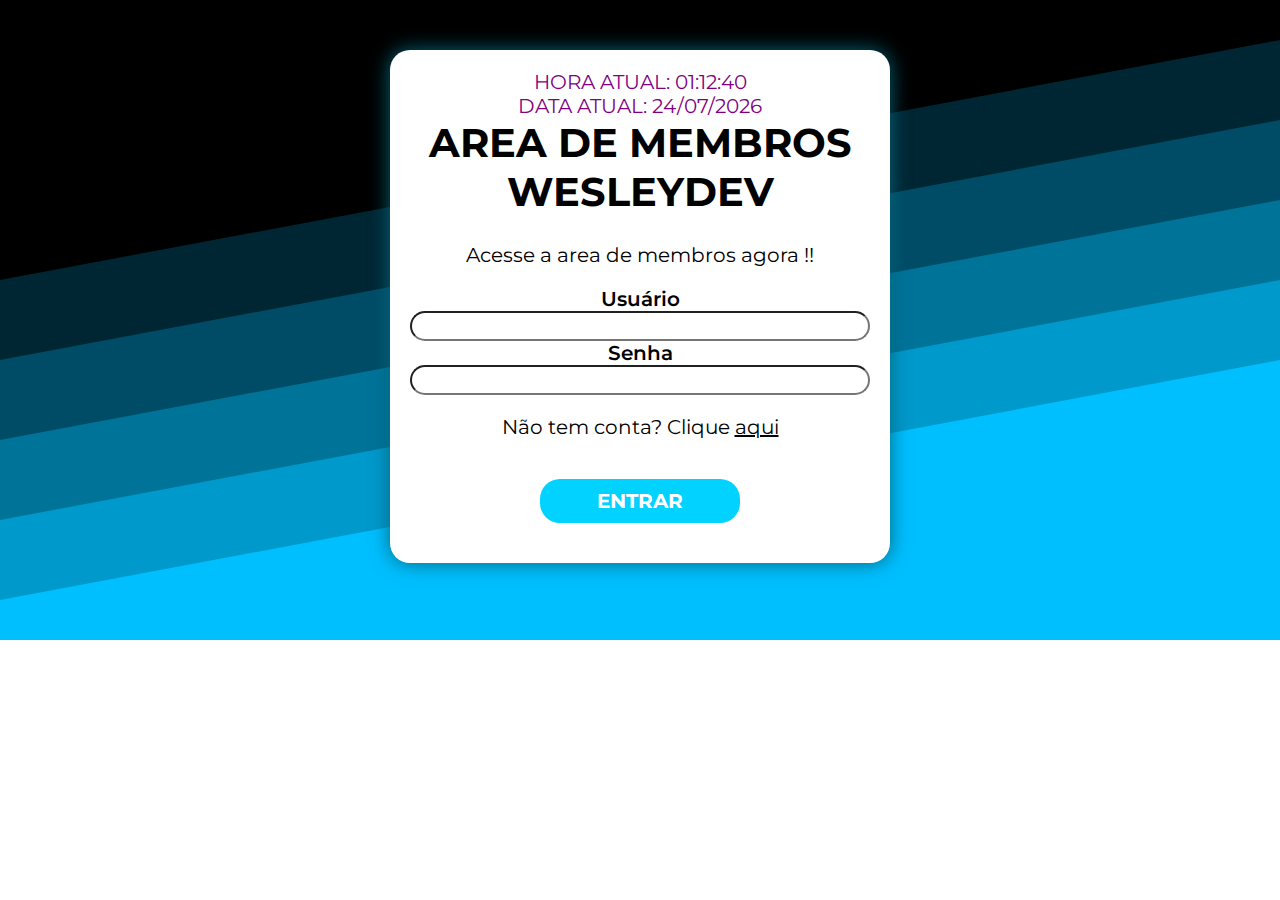
==== commit 34e5ff82: "Atualizações do dia 01/01/2024" ====
--- a/index.html
+++ b/index.html
@@ -18,6 +18,7 @@
 <body>
 
     <section class="container formuLogin">
+        <div class="clock"></div>
         <h1>Area de membros WesleyDev</h1>
                 <p>Acesse a area de membros agora !!</p>
 
--- a/assets/css/login.css
+++ b/assets/css/login.css
@@ -121,4 +121,14 @@
 
 input {
     text-align: center;
+}
+.clock {
+    padding: 0;
+    margin: 0;
+    color: purple;
+    text-transform: uppercase;
+    font-family: 'Montserrat', sans-serif;
+}
+h1 {
+    margin-top: 0;
 }